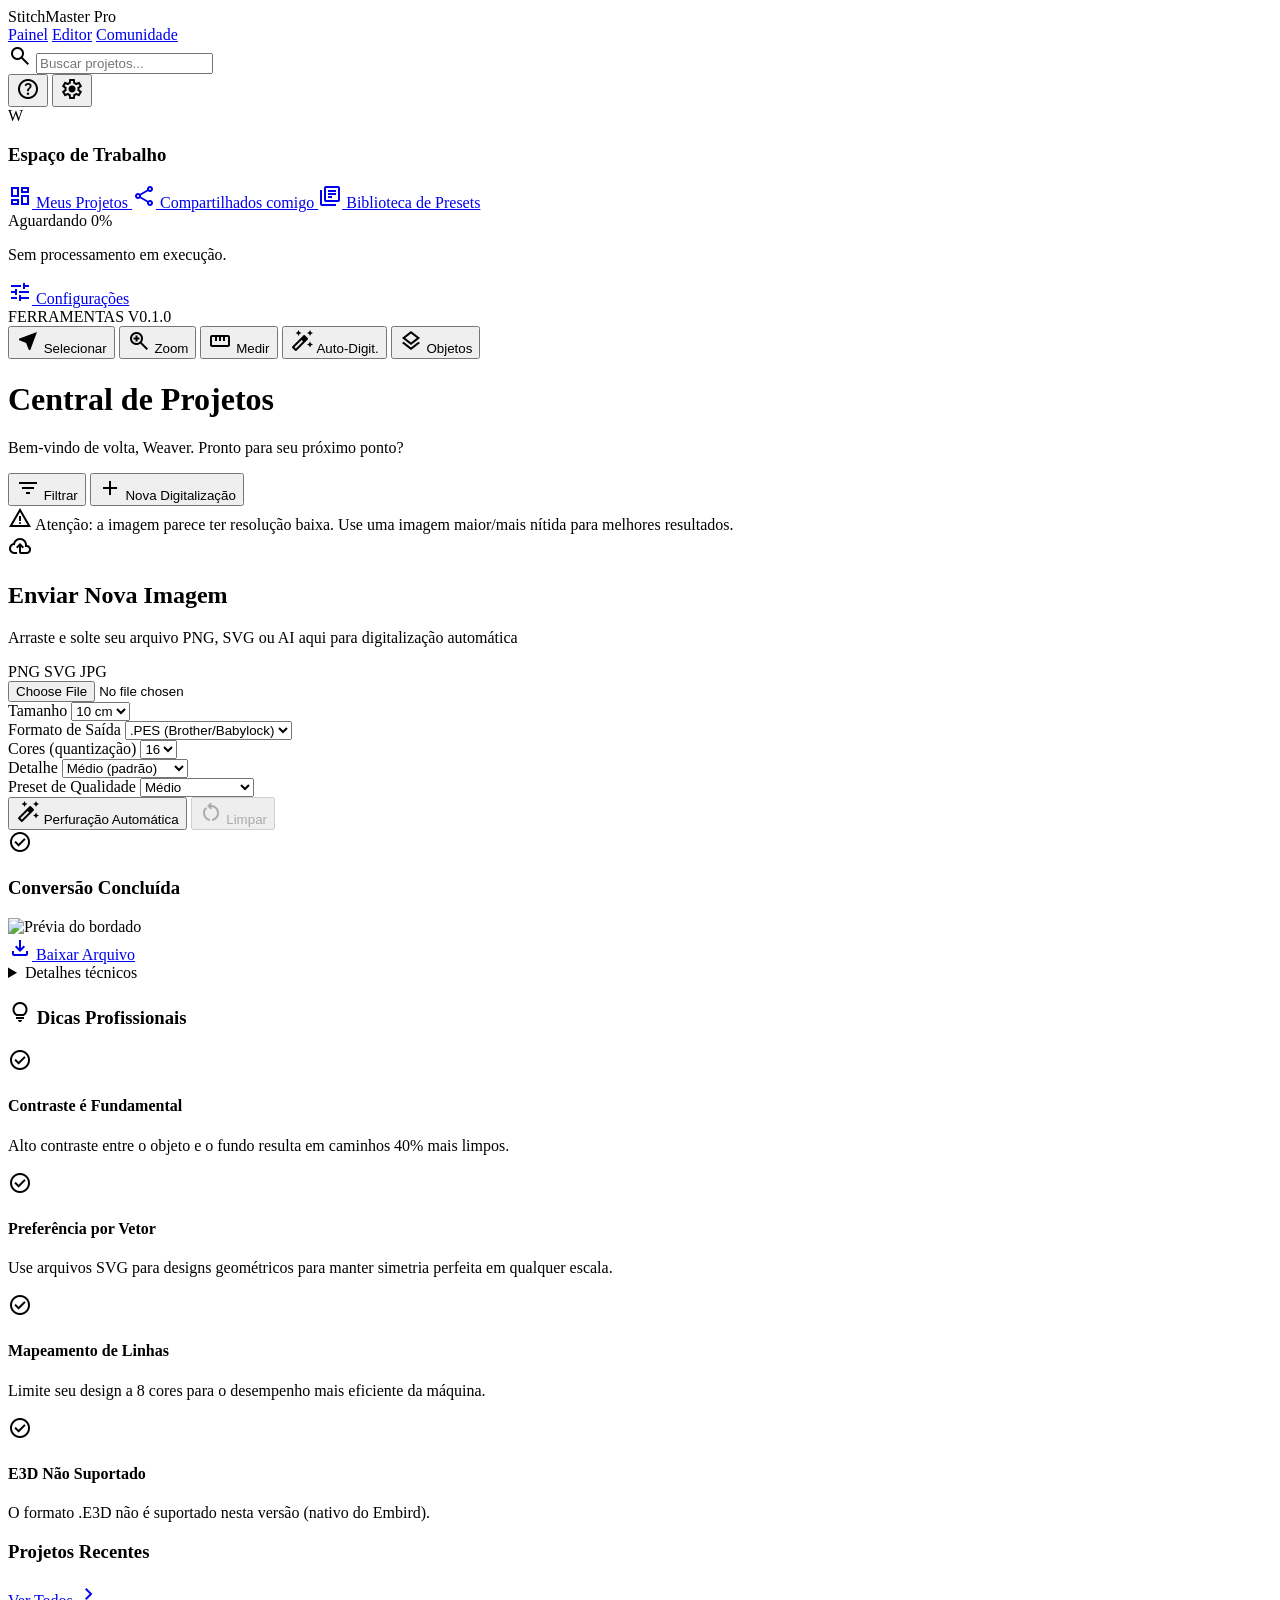
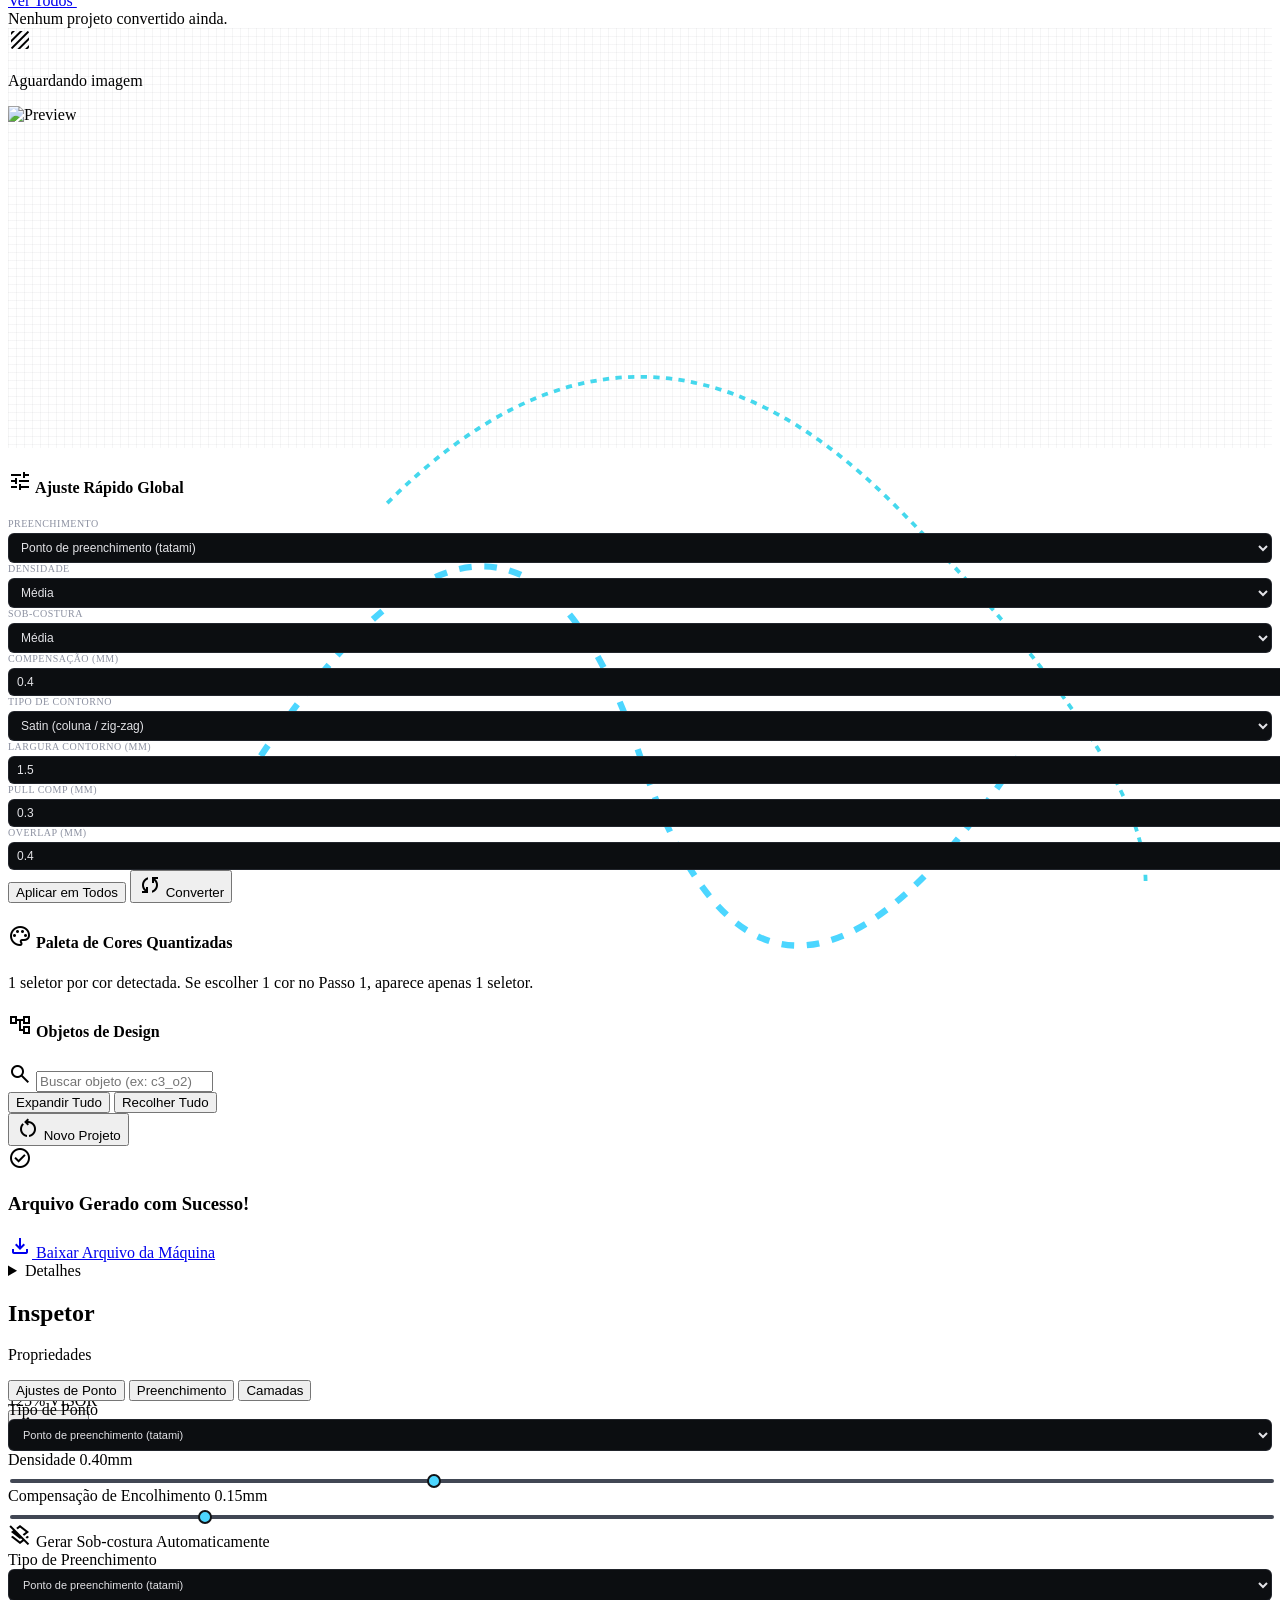
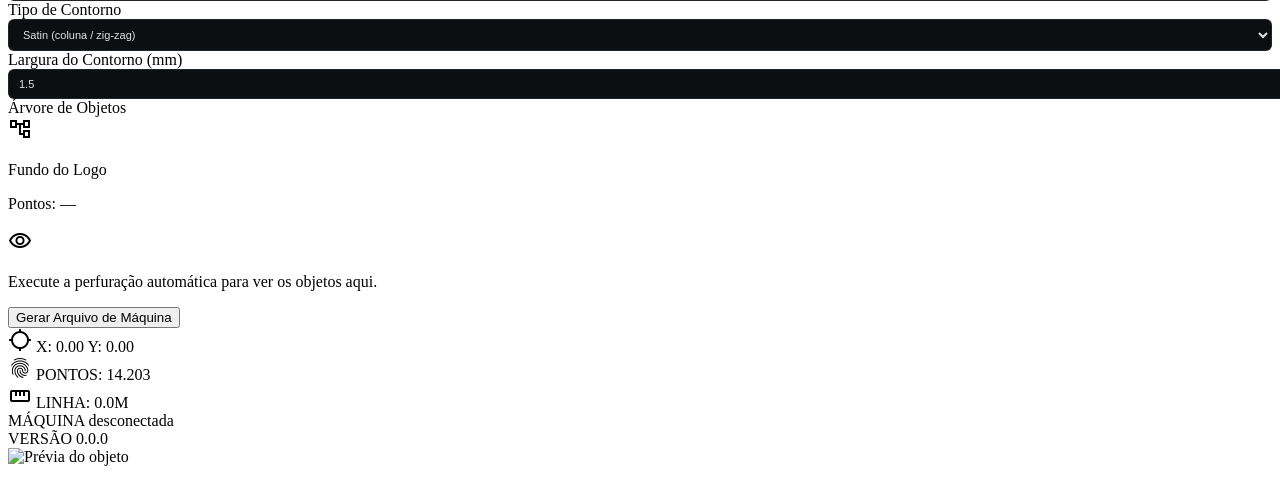
==== index.html @ f10c788a "feat: novo layout stitch e melhorias no fluxo de conversao - aplica novo layout dashboard/editor com" ====
<!DOCTYPE html>
<html class="dark" lang="pt-BR">
<head>
<meta charset="utf-8"/>
<meta content="width=device-width, initial-scale=1.0" name="viewport"/>
<title>StitchMaster Pro | Central de Projetos</title>
<script src="https://cdn.tailwindcss.com?plugins=forms,container-queries"></script>
<link href="https://fonts.googleapis.com/css2?family=Manrope:wght@400;700;800&family=Inter:wght@400;500;600;700&display=swap" rel="stylesheet"/>
<link href="https://fonts.googleapis.com/css2?family=Material+Symbols+Outlined:wght,FILL@100..700,0..1&display=swap" rel="stylesheet"/>
<script id="tailwind-config">
  tailwind.config = {
    darkMode: "class",
    theme: {
      extend: {
        colors: {
          "surface": "#111316",
          "tertiary-container": "#009fb1",
          "on-tertiary": "#00363d",
          "tertiary": "#45d8ed",
          "outline-variant": "#414754",
          "surface-variant": "#333538",
          "surface-container-low": "#1a1c1f",
          "on-primary-container": "#002e3a",
          "primary-fixed": "#b7eaff",
          "on-surface": "#e2e2e6",
          "surface-container-high": "#282a2d",
          "error-container": "#93000a",
          "primary": "#4cd6ff",
          "secondary": "#b4cad6",
          "background": "#111316",
          "surface-container": "#1e2023",
          "outline": "#8b90a0",
          "on-error": "#690005",
          "error": "#ffb4ab",
          "on-background": "#e2e2e6",
          "on-primary": "#003543",
          "surface-bright": "#37393d",
          "primary-container": "#009dc1",
          "on-surface-variant": "#c1c6d7",
          "surface-container-highest": "#333538",
          "surface-dim": "#111316",
          "surface-container-lowest": "#0c0e11",
          "on-error-container": "#ffdad6",
          "secondary-container": "#374c56"
        },
        fontFamily: {
          "headline": ["Manrope"],
          "body": ["Inter"],
          "label": ["Inter"]
        },
        borderRadius: {"DEFAULT": "0.125rem", "lg": "0.25rem", "xl": "0.5rem", "full": "0.75rem"},
      },
    },
  }
</script>
<style>
  .material-symbols-outlined {
    font-variation-settings: 'FILL' 0, 'wght' 400, 'GRAD' 0, 'opsz' 24;
    display: inline-block; line-height: 1;
    text-transform: none; letter-spacing: normal; word-wrap: normal; white-space: nowrap; direction: ltr;
  }
  .canvas-grid {
    background-size: 40px 40px;
    background-image: linear-gradient(to right, rgba(65,71,84,.1) 1px, transparent 1px), linear-gradient(to bottom, rgba(65,71,84,.1) 1px, transparent 1px);
  }
  .canvas-subgrid {
    background-size: 8px 8px;
    background-image: linear-gradient(to right, rgba(65,71,84,.05) 1px, transparent 1px), linear-gradient(to bottom, rgba(65,71,84,.05) 1px, transparent 1px);
  }
  ::-webkit-scrollbar { width: 4px; }
  ::-webkit-scrollbar-track { background: transparent; }
  ::-webkit-scrollbar-thumb { background: #414754; border-radius: 10px; }

  /* Object editor styles */
  .objItem { border: 1px solid rgba(65,71,84,.3); border-radius: 8px; margin-bottom: 8px; overflow: hidden; }
  .objItem.hiddenByFilter { display: none; }
  .objHead { display: flex; align-items: center; justify-content: space-between; padding: 10px 14px; cursor: pointer; background: rgba(30,32,35,.8); list-style: none; }
  .objHead::-webkit-details-marker { display: none; }
  .objHeadLeft { display: flex; align-items: center; gap: 10px; }
  .swatch { width: 18px; height: 18px; border-radius: 4px; border: 1px solid rgba(255,255,255,.2); flex-shrink: 0; }
  .objBody { padding: 14px; background: rgba(17,19,22,.6); }
  .objGrid { display: grid; grid-template-columns: repeat(auto-fill, minmax(160px, 1fr)); gap: 10px; }
  .objField { display: flex; flex-direction: column; gap: 4px; }
  .objField label { font-size: 10px; color: #8b90a0; text-transform: uppercase; letter-spacing: .05em; }
  .objField select, .objField input[type=number] {
    background: #0c0e11; border: 1px solid rgba(65,71,84,.5); color: #e2e2e6;
    border-radius: 6px; padding: 6px 8px; font-size: 12px; width: 100%;
  }
  .objField input[type=color] { width: 100%; height: 34px; border-radius: 6px; border: 1px solid rgba(65,71,84,.5); cursor: pointer; background: transparent; }
  .paletteItem { display: flex; align-items: center; gap: 10px; padding: 6px 0; }
  .paletteMeta { font-size: 11px; color: #c1c6d7; min-width: 120px; }
  .paletteItem input[type=color] { width: 48px; height: 28px; border-radius: 4px; border: 1px solid rgba(65,71,84,.5); cursor: pointer; background: transparent; }

  /* Status colors */
  .status-ok { color: #45d8ed; }
  .status-error { color: #ffb4ab; }
  .status-info { color: #b4cad6; }

  /* Inspector custom select */
  .inspector-select {
    width: 100%; background: #0c0e11 !important; border: 1px solid rgba(65,71,84,.4) !important;
    color: #e2e2e6 !important; border-radius: 6px; padding: 8px 10px; font-size: 11px;
  }
  .inspector-input {
    width: 100%; background: #0c0e11 !important; border: 1px solid rgba(65,71,84,.4) !important;
    color: #e2e2e6 !important; border-radius: 6px; padding: 8px 10px; font-size: 11px;
  }
  
  /* Custom slider */
  .custom-range { -webkit-appearance: none; width: 100%; height: 4px; background: #414754; border-radius: 2px; outline: none; }
  .custom-range::-webkit-slider-thumb { -webkit-appearance: none; width: 14px; height: 14px; border-radius: 50%; background: #4cd6ff; border: 2px solid #111316; cursor: pointer; }

  /* Upload drag state */
  .upload-zone.drag-over { border-color: #4cd6ff !important; background: rgba(76,214,255,.05) !important; }

  /* Transition for views */
  #dashView, #editorView { transition: opacity .2s; }

  /* Force hidden attribute to win over Tailwind display classes (e.g. flex/block). */
  [hidden] { display: none !important; }
</style>
</head>
<body class="bg-surface text-on-surface font-body selection:bg-primary/30 overflow-hidden h-screen flex flex-col">

<!-- ============================================================ -->
<!-- API SETTINGS MODAL                                           -->
<!-- ============================================================ -->
<div class="fixed inset-0 bg-black/60 backdrop-blur-sm z-[100] flex items-start justify-end p-6" id="apiSettingsBackdrop" hidden>
  <div class="w-full max-w-md bg-surface-container border border-outline-variant/30 rounded-xl shadow-2xl p-6">
    <div class="flex items-center justify-between mb-4">
      <div>
        <h3 class="font-headline font-bold text-sm text-on-surface">Configuração de API</h3>
        <p class="text-[10px] text-outline mt-0.5">Configure o backend local ou hospedado.</p>
      </div>
      <button id="btnCloseApiSettings" class="p-1.5 hover:bg-surface-container-high rounded transition-colors text-on-surface-variant">
        <span class="material-symbols-outlined text-sm">close</span>
      </button>
    </div>
    <div class="space-y-4">
      <div>
        <label class="block text-[10px] uppercase tracking-widest text-outline mb-2">URL DO BACKEND (API)</label>
        <input id="apiBase" type="text" placeholder="https://seu-backend.exemplo.com"
          class="w-full bg-surface-container-lowest border border-outline-variant/30 rounded px-3 py-2 text-sm text-on-surface focus:ring-1 focus:ring-primary focus:border-primary outline-none transition-all"/>
        <p class="text-[10px] text-outline mt-1.5">Local: <code class="text-primary">http://127.0.0.1:8000</code></p>
      </div>
      <div class="flex gap-3 pt-2">
        <button id="btnCancelApiSettings" class="flex-1 py-2 rounded text-sm font-bold bg-surface-container hover:bg-surface-container-high transition-colors text-on-surface-variant">Cancelar</button>
        <button id="btnSaveApiSettings" class="flex-1 py-2 rounded text-sm font-bold bg-gradient-to-br from-primary to-primary-container text-on-primary hover:opacity-90 transition-opacity">Salvar</button>
      </div>
    </div>
  </div>
</div>

<!-- ============================================================ -->
<!-- TOP NAV BAR                                                  -->
<!-- ============================================================ -->
<header class="bg-[#1a1c1f] border-b border-[#414754]/15 shadow-sm flex justify-between items-center w-full px-4 h-14 z-50 flex-shrink-0">
  <div class="flex items-center gap-8">
    <span class="text-lg font-black tracking-tighter text-primary font-headline">StitchMaster Pro</span>
    <nav class="hidden md:flex items-center gap-1 font-headline font-bold text-sm tracking-tight h-14">
      <a id="navPainel" href="#" onclick="switchToDashView(event)"
        class="flex items-center h-full px-3 text-primary border-b-2 border-primary transition-colors">Painel</a>
      <a id="navEditor" href="#" onclick="switchToEditorView(event)"
        class="flex items-center h-full px-3 text-on-surface-variant hover:bg-surface-container-high rounded transition-colors border-b-2 border-transparent">Editor</a>
      <a href="#" class="flex items-center h-full px-3 text-on-surface-variant hover:bg-surface-container-high rounded transition-colors">Comunidade</a>
    </nav>
  </div>
  <div class="flex items-center gap-3">
    <div class="relative">
      <span class="material-symbols-outlined absolute left-2.5 top-1/2 -translate-y-1/2 text-outline text-[16px]">search</span>
      <input id="navSearch" class="bg-surface-container-lowest border-none rounded h-8 pl-8 pr-3 text-xs w-52 focus:ring-1 focus:ring-primary transition-all text-on-surface outline-none" placeholder="Buscar projetos..." type="text"/>
    </div>
    <button class="p-2 text-on-surface-variant hover:bg-surface-container-high rounded transition-colors">
      <span class="material-symbols-outlined text-[18px]">help</span>
    </button>
    <button id="btnApiSettings" class="p-2 text-on-surface-variant hover:bg-surface-container-high rounded transition-colors" title="Configurar API">
      <span class="material-symbols-outlined text-[18px]">settings</span>
    </button>
    <div class="h-7 w-7 rounded-full overflow-hidden border border-outline-variant/30 bg-primary-container ml-1">
      <div class="w-full h-full flex items-center justify-center text-on-primary text-xs font-bold">W</div>
    </div>
  </div>
</header>

<!-- ============================================================ -->
<!-- APP LAYOUT                                                   -->
<!-- ============================================================ -->
<div class="flex flex-1 overflow-hidden">

  <!-- DASHBOARD SIDEBAR -->
  <aside id="dashSidebar" class="flex-shrink-0 w-64 bg-[#1a1c1f] border-r border-[#414754]/15 flex flex-col py-6 px-4 gap-1 overflow-y-auto">
    <div class="mb-4 px-2">
      <h3 class="font-headline font-bold text-[10px] uppercase tracking-widest text-outline">Espaço de Trabalho</h3>
    </div>
    <a id="sidebarMeusProjetos" href="#" onclick="switchToDashView(event)"
      class="flex items-center gap-3 px-3 py-2 bg-primary/10 text-primary rounded-xl font-medium text-sm border-r-2 border-primary">
      <span class="material-symbols-outlined text-[18px]">dashboard</span> Meus Projetos
    </a>
    <a href="#" class="flex items-center gap-3 px-3 py-2 text-on-surface-variant hover:bg-surface-container-highest rounded-xl font-medium text-sm transition-all">
      <span class="material-symbols-outlined text-[18px]">share</span> Compartilhados comigo
    </a>
    <a href="#" class="flex items-center gap-3 px-3 py-2 text-on-surface-variant hover:bg-surface-container-highest rounded-xl font-medium text-sm transition-all">
      <span class="material-symbols-outlined text-[18px]">library_books</span> Biblioteca de Presets
    </a>
    <div class="mt-auto flex flex-col gap-2 pt-6">
      <div id="stageProgressCard" class="p-4 bg-surface-container rounded-xl border border-outline-variant/10">
        <div class="flex items-center justify-between mb-2">
          <span id="stageTitle" class="text-[10px] font-bold text-outline uppercase">Aguardando</span>
          <span id="stagePercent" class="text-[10px] text-primary">0%</span>
        </div>
        <div class="h-1.5 w-full bg-surface-container-lowest rounded-full overflow-hidden">
          <div id="stageBarFill" class="h-full bg-gradient-to-r from-primary to-primary-container w-0 transition-all duration-300"></div>
        </div>
        <p id="stageSubtext" class="text-[9px] text-outline mt-2">Sem processamento em execução.</p>
      </div>
      <a href="#" onclick="event.preventDefault(); openApiSettings()" class="flex items-center gap-3 px-3 py-2 text-on-surface-variant hover:bg-surface-container-highest rounded-xl font-medium text-sm transition-all">
        <span class="material-symbols-outlined text-[18px]">tune</span> Configurações
      </a>
    </div>
  </aside>

  <!-- EDITOR TOOLBOX SIDEBAR (hidden initially) -->
  <aside id="editorToolbox" class="flex-shrink-0 w-20 bg-[#1a1c1f] border-r border-[#414754]/15 flex-col items-center py-4 overflow-y-auto hidden">
    <div class="mb-5 text-center">
      <span class="block text-[9px] uppercase tracking-widest text-primary font-bold">FERRAMENTAS</span>
      <span class="text-[8px] text-outline">V0.1.0</span>
    </div>
    <div class="flex flex-col gap-1 w-full px-2">
      <button id="toolSelect" class="flex flex-col items-center justify-center py-3 gap-1 rounded transition-all bg-primary/10 text-primary border-r-2 border-primary">
        <span class="material-symbols-outlined text-[18px]" style="font-variation-settings:'FILL' 1">near_me</span>
        <span class="text-[9px] font-medium">Selecionar</span>
      </button>
      <button class="flex flex-col items-center justify-center py-3 gap-1 rounded text-on-surface-variant hover:text-on-surface hover:bg-surface-container-high transition-all">
        <span class="material-symbols-outlined text-[18px]">zoom_in</span>
        <span class="text-[9px] font-medium">Zoom</span>
      </button>
      <button class="flex flex-col items-center justify-center py-3 gap-1 rounded text-on-surface-variant hover:text-on-surface hover:bg-surface-container-high transition-all">
        <span class="material-symbols-outlined text-[18px]">straighten</span>
        <span class="text-[9px] font-medium">Medir</span>
      </button>
      <button id="btnToolAutoPunch" class="flex flex-col items-center justify-center py-3 gap-1 rounded text-on-surface-variant hover:text-on-surface hover:bg-surface-container-high transition-all">
        <span class="material-symbols-outlined text-[18px]">auto_fix_high</span>
        <span class="text-[9px] font-medium text-center leading-tight">Auto-Digit.</span>
      </button>
      <button class="flex flex-col items-center justify-center py-3 gap-1 rounded text-on-surface-variant hover:text-on-surface hover:bg-surface-container-high transition-all">
        <span class="material-symbols-outlined text-[18px]">layers</span>
        <span class="text-[9px] font-medium">Objetos</span>
      </button>
    </div>
  </aside>

  <!-- MAIN CONTENT -->
  <main id="mainContent" class="flex-1 overflow-y-auto bg-surface">
    <form id="converterForm">

      <!-- ====================================================== -->
      <!-- DASHBOARD VIEW                                          -->
      <!-- ====================================================== -->
      <div id="dashView" class="p-8">

        <!-- Dashboard Header -->
        <div class="flex justify-between items-end mb-8">
          <div>
            <h1 class="font-headline font-extrabold text-3xl text-on-surface mb-1">Central de Projetos</h1>
            <p class="text-on-surface-variant text-sm">Bem-vindo de volta, Weaver. Pronto para seu próximo ponto?</p>
          </div>
          <div class="flex gap-3">
            <button type="button" class="flex items-center gap-2 px-4 py-2 bg-surface-container hover:bg-surface-container-high text-on-surface rounded-xl text-sm font-bold transition-all border border-outline-variant/20">
              <span class="material-symbols-outlined text-[16px]">filter_list</span> Filtrar
            </button>
            <button type="button" id="btnNovaDig" class="flex items-center gap-2 px-5 py-2 bg-gradient-to-br from-primary to-primary-container text-on-primary rounded font-bold text-sm shadow-lg shadow-primary/10 hover:opacity-90 transition-all">
              <span class="material-symbols-outlined text-[18px]">add</span> Nova Digitalização
            </button>
          </div>
        </div>

        <!-- Quality Alert -->
        <div id="qualityAlert" class="hidden mb-6 flex items-center gap-3 px-4 py-3 bg-error-container/20 border border-error/30 rounded-xl text-sm text-error">
          <span class="material-symbols-outlined text-[18px]">warning</span>
          Atenção: a imagem parece ter resolução baixa. Use uma imagem maior/mais nítida para melhores resultados.
        </div>

        <!-- Main Grid: Upload + Tips -->
        <div class="grid grid-cols-12 gap-6 mb-8">

          <!-- Upload Area -->
          <section class="col-span-12 lg:col-span-8">
            <div id="uploadZone" class="upload-zone relative group cursor-pointer h-[220px] rounded-xl border-2 border-dashed border-outline-variant/30 bg-surface-container-low flex flex-col items-center justify-center transition-all hover:border-primary/50 hover:bg-surface-container overflow-hidden"
              onclick="document.getElementById('image').click()">
              <div class="absolute inset-0 bg-gradient-to-t from-primary/5 to-transparent opacity-0 group-hover:opacity-100 transition-opacity"></div>
              <div id="uploadIcon" class="mb-3 h-14 w-14 bg-surface-container-lowest rounded-full flex items-center justify-center text-primary border border-outline-variant/10 shadow-xl">
                <span class="material-symbols-outlined text-2xl">cloud_upload</span>
              </div>
              <h2 id="uploadTitle" class="font-headline font-bold text-lg text-on-surface mb-1">Enviar Nova Imagem</h2>
              <p id="uploadSub" class="text-on-surface-variant text-xs mb-4 text-center px-8">Arraste e solte seu arquivo PNG, SVG ou AI aqui para digitalização automática</p>
              <div class="flex gap-3">
                <span class="text-[9px] font-bold text-outline-variant uppercase tracking-widest px-3 py-1 bg-surface-container-lowest rounded border border-outline-variant/10">PNG</span>
                <span class="text-[9px] font-bold text-outline-variant uppercase tracking-widest px-3 py-1 bg-surface-container-lowest rounded border border-outline-variant/10">SVG</span>
                <span class="text-[9px] font-bold text-outline-variant uppercase tracking-widest px-3 py-1 bg-surface-container-lowest rounded border border-outline-variant/10">JPG</span>
              </div>
              <input id="image" name="image" type="file" accept="image/*" required class="hidden"/>
            </div>

            <!-- Configuration Grid -->
            <div class="mt-6 grid grid-cols-2 md:grid-cols-3 gap-4">
              <div>
                <label class="block text-[10px] uppercase tracking-widest text-outline mb-1.5">Tamanho</label>
                <select id="sizeCm" name="sizeCm" class="w-full bg-surface-container-lowest border border-outline-variant/30 text-on-surface rounded-lg px-3 py-2 text-sm focus:ring-1 focus:ring-primary outline-none">
                  <option value="10">10 cm</option>
                  <option value="20">20 cm</option>
                  <option value="30">30 cm</option>
                </select>
              </div>
              <div>
                <label class="block text-[10px] uppercase tracking-widest text-outline mb-1.5">Formato de Saída</label>
                <select id="format" name="format" class="w-full bg-surface-container-lowest border border-outline-variant/30 text-on-surface rounded-lg px-3 py-2 text-sm focus:ring-1 focus:ring-primary outline-none">
                  <option value="PES" selected>.PES (Brother/Babylock)</option>
                  <option value="DST">.DST (Tajima)</option>
                  <option value="JEF">.JEF (Janome)</option>
                  <option value="EXP">.EXP</option>
                  <option value="VP3">.VP3</option>
                  <option value="HUS">.HUS</option>
                </select>
              </div>
              <div>
                <label class="block text-[10px] uppercase tracking-widest text-outline mb-1.5">Cores (quantização)</label>
                <select id="colors" name="colors" class="w-full bg-surface-container-lowest border border-outline-variant/30 text-on-surface rounded-lg px-3 py-2 text-sm focus:ring-1 focus:ring-primary outline-none">
                  <!-- Populated by JS -->
                </select>
              </div>
              <div>
                <label class="block text-[10px] uppercase tracking-widest text-outline mb-1.5">Detalhe</label>
                <select id="detail" name="detail" class="w-full bg-surface-container-lowest border border-outline-variant/30 text-on-surface rounded-lg px-3 py-2 text-sm focus:ring-1 focus:ring-primary outline-none">
                  <option value="low">Baixo (mais leve)</option>
                  <option value="medium" selected>Médio (padrão)</option>
                  <option value="high">Alto (mais denso)</option>
                </select>
              </div>
              <div>
                <label class="block text-[10px] uppercase tracking-widest text-outline mb-1.5">Preset de Qualidade</label>
                <select id="qualityPreset" name="qualityPreset" class="w-full bg-surface-container-lowest border border-outline-variant/30 text-on-surface rounded-lg px-3 py-2 text-sm focus:ring-1 focus:ring-primary outline-none">
                  <option value="leve">Leve</option>
                  <option value="medio" selected>Médio</option>
                  <option value="premium">Premium</option>
                  <option value="premium_clean">Premium Clean</option>
                </select>
              </div>
            </div>

            <!-- Action Buttons -->
            <div class="mt-6 flex flex-wrap gap-3 items-center">
              <button type="button" id="btnAutoPunch"
                class="flex items-center gap-2 px-5 py-2.5 bg-gradient-to-br from-primary to-primary-container text-on-primary font-bold text-sm rounded hover:opacity-90 transition-all shadow-lg shadow-primary/10">
                <span class="material-symbols-outlined text-[16px]">auto_fix_high</span>
                Perfuração Automática
              </button>
              <button type="button" id="btnReset" disabled
                class="flex items-center gap-2 px-4 py-2.5 text-on-surface-variant hover:bg-surface-container-high rounded text-sm transition-all disabled:opacity-40 disabled:cursor-not-allowed">
                <span class="material-symbols-outlined text-[16px]">restart_alt</span>
                Limpar
              </button>
            </div>

            <!-- Status -->
            <div id="status" class="mt-4 text-xs font-medium min-h-[20px]"></div>

            <!-- Result Card (download) -->
            <div id="resultCard" class="hidden mt-6 p-5 bg-surface-container rounded-xl border border-outline-variant/20">
              <div class="flex items-center gap-2 mb-4">
                <span class="material-symbols-outlined text-primary">check_circle</span>
                <h3 class="font-headline font-bold text-sm text-on-surface">Conversão Concluída</h3>
              </div>
              <div class="mb-4 rounded-lg overflow-hidden border border-outline-variant/20 bg-surface-container-lowest">
                <img id="previewImg" alt="Prévia do bordado" class="w-full max-h-64 object-contain"/>
              </div>
              <div class="flex gap-3">
                <a id="downloadBtn" href="#" download
                  class="flex items-center gap-2 px-5 py-2.5 bg-gradient-to-br from-primary to-primary-container text-on-primary font-bold text-sm rounded hover:opacity-90 transition-all">
                  <span class="material-symbols-outlined text-[16px]">download</span>
                  Baixar Arquivo
                </a>
              </div>
              <details class="mt-4">
                <summary class="text-[10px] text-outline cursor-pointer hover:text-on-surface-variant transition-colors uppercase tracking-widest">Detalhes técnicos</summary>
                <pre id="meta" class="mt-2 text-[10px] text-on-surface-variant font-mono bg-surface-container-lowest rounded p-3 overflow-x-auto"></pre>
              </details>
            </div>
          </section>

          <!-- Pro Tips Panel -->
          <section class="col-span-12 lg:col-span-4">
            <div class="bg-surface-container h-full rounded-xl p-5 border border-outline-variant/10 flex flex-col">
              <h3 class="font-headline font-bold text-base mb-4 flex items-center gap-2">
                <span class="material-symbols-outlined text-primary text-[18px]">lightbulb</span>
                Dicas Profissionais
              </h3>
              <div class="space-y-3 flex-1">
                <div class="flex gap-3 p-3 rounded-lg bg-surface-container-low border border-outline-variant/5">
                  <span class="material-symbols-outlined text-tertiary text-[18px] flex-shrink-0">check_circle</span>
                  <div>
                    <h4 class="text-xs font-bold text-on-surface">Contraste é Fundamental</h4>
                    <p class="text-[10px] text-on-surface-variant mt-1 leading-relaxed">Alto contraste entre o objeto e o fundo resulta em caminhos 40% mais limpos.</p>
                  </div>
                </div>
                <div class="flex gap-3 p-3 rounded-lg bg-surface-container-low border border-outline-variant/5">
                  <span class="material-symbols-outlined text-tertiary text-[18px] flex-shrink-0">check_circle</span>
                  <div>
                    <h4 class="text-xs font-bold text-on-surface">Preferência por Vetor</h4>
                    <p class="text-[10px] text-on-surface-variant mt-1 leading-relaxed">Use arquivos SVG para designs geométricos para manter simetria perfeita em qualquer escala.</p>
                  </div>
                </div>
                <div class="flex gap-3 p-3 rounded-lg bg-surface-container-low border border-outline-variant/5">
                  <span class="material-symbols-outlined text-tertiary text-[18px] flex-shrink-0">check_circle</span>
                  <div>
                    <h4 class="text-xs font-bold text-on-surface">Mapeamento de Linhas</h4>
                    <p class="text-[10px] text-on-surface-variant mt-1 leading-relaxed">Limite seu design a 8 cores para o desempenho mais eficiente da máquina.</p>
                  </div>
                </div>
                <div class="flex gap-3 p-3 rounded-lg bg-surface-container-low border border-outline-variant/5">
                  <span class="material-symbols-outlined text-tertiary text-[18px] flex-shrink-0">check_circle</span>
                  <div>
                    <h4 class="text-xs font-bold text-on-surface">E3D Não Suportado</h4>
                    <p class="text-[10px] text-on-surface-variant mt-1 leading-relaxed">O formato .E3D não é suportado nesta versão (nativo do Embird).</p>
                  </div>
                </div>
              </div>
            </div>
          </section>
        </div>

        <!-- Recent Projects (decorative) -->
        <section>
          <div class="flex items-center justify-between mb-5">
            <h3 class="font-headline font-bold text-lg">Projetos Recentes</h3>
            <a href="#" class="text-xs font-bold text-primary flex items-center gap-1 hover:underline">
              Ver Todos <span class="material-symbols-outlined text-xs">chevron_right</span>
            </a>
          </div>
          <div id="recentProjectsGrid" class="grid grid-cols-1 md:grid-cols-2 lg:grid-cols-4 gap-4">
            <div class="p-4 rounded-xl border border-outline-variant/10 bg-surface-container-low text-[11px] text-outline">
              Nenhum projeto convertido ainda.
            </div>
          </div>
        </section>
      </div>

      <!-- ====================================================== -->
      <!-- EDITOR VIEW (editorCard)                               -->
      <!-- ====================================================== -->
      <div id="editorCard" class="hidden flex flex-col" style="min-height: calc(100vh - 3.5rem - 2.5rem);">

        <!-- Editor Canvas Zone -->
        <div class="flex-shrink-0 relative canvas-grid canvas-subgrid flex items-center justify-center bg-surface overflow-hidden" style="min-height: 420px; max-height: 420px;">
          <div class="absolute inset-0 canvas-subgrid opacity-40"></div>
          <!-- Hoop overlay -->
          <div class="relative flex items-center justify-center w-[380px] h-[380px] border-2 border-dashed border-tertiary/20 rounded-full bg-tertiary/5">
            <div id="canvasInner" class="relative w-[260px] h-[260px] bg-surface-container-high rounded shadow-2xl overflow-hidden flex items-center justify-center">
              <!-- Preview placeholder -->
              <div id="canvasPlaceholder" class="flex flex-col items-center gap-2 text-outline">
                <span class="material-symbols-outlined text-4xl">texture</span>
                <p class="text-[10px] uppercase tracking-widest">Aguardando imagem</p>
              </div>
              <img id="editorPreview" src="" alt="Preview" class="hidden w-full h-full object-contain"/>
              <!-- Thread path overlay -->
              <svg class="absolute inset-0 w-full h-full opacity-30 pointer-events-none" viewBox="0 0 100 100">
                <path d="M20,50 Q40,20 50,50 T80,50" fill="none" stroke="#4cd6ff" stroke-dasharray="1 1" stroke-width="0.5"/>
                <path d="M30,30 Q50,10 70,30 T90,60" fill="none" stroke="#45d8ed" stroke-dasharray="0.5 0.5" stroke-width="0.3"/>
              </svg>
            </div>
          </div>
          <!-- Zoom label -->
          <div class="absolute bottom-3 right-3 bg-surface-container-highest/80 backdrop-blur px-2 py-0.5 rounded text-[9px] text-on-surface-variant font-mono">125% VISOR</div>
          <!-- Back button -->
          <button type="button" onclick="switchToDashView(event)"
            class="absolute top-3 left-3 flex items-center gap-1.5 px-3 py-1.5 bg-surface-container/80 backdrop-blur hover:bg-surface-container-high border border-outline-variant/20 rounded-lg text-xs font-bold text-on-surface-variant transition-all">
            <span class="material-symbols-outlined text-[14px]">arrow_back</span>
            Painel
          </button>
        </div>

        <!-- Editor Controls Area -->
        <div class="flex-1 overflow-y-auto p-6 bg-surface">

          <!-- Bulk Adjustment Panel -->
          <div class="mb-6 p-5 bg-surface-container rounded-xl border border-outline-variant/10">
            <h4 class="font-headline font-bold text-sm text-on-surface mb-4 flex items-center gap-2">
              <span class="material-symbols-outlined text-primary text-[16px]">tune</span>
              Ajuste Rápido Global
            </h4>
            <div class="grid grid-cols-2 md:grid-cols-4 gap-4">
              <div class="objField">
                <label>Preenchimento</label>
                <select id="bulkFillType" class="inspector-select"></select>
              </div>
              <div class="objField">
                <label>Densidade</label>
                <select id="bulkDensity" class="inspector-select">
                  <option value="low">Baixa</option>
                  <option value="medium" selected>Média</option>
                  <option value="high">Alta</option>
                </select>
              </div>
              <div class="objField">
                <label>Sob-costura</label>
                <select id="bulkUnderlay" class="inspector-select">
                  <option value="low">Baixa</option>
                  <option value="medium" selected>Média</option>
                  <option value="high">Alta</option>
                </select>
              </div>
              <div class="objField">
                <label>Compensação (mm)</label>
                <input id="bulkShrink" type="number" min="0" max="2" step="0.1" value="0.4" class="inspector-input"/>
              </div>
              <div class="objField">
                <label>Tipo de Contorno</label>
                <select id="bulkOutlineType" class="inspector-select"></select>
              </div>
              <div class="objField">
                <label>Largura Contorno (mm)</label>
                <input id="bulkOutlineWidth" type="number" min="0.5" max="4" step="0.1" value="1.5" class="inspector-input"/>
              </div>
              <div class="objField">
                <label>Pull Comp (mm)</label>
                <input id="bulkOutlinePull" type="number" min="0" max="0.8" step="0.1" value="0.3" class="inspector-input"/>
              </div>
              <div class="objField">
                <label>Overlap (mm)</label>
                <input id="bulkOutlineOverlap" type="number" min="0" max="1" step="0.1" value="0.4" class="inspector-input"/>
              </div>
            </div>
            <div class="mt-4 flex gap-3">
              <button type="button" id="btnApplyBulk"
                class="px-4 py-2 bg-primary/10 hover:bg-primary/20 text-primary rounded-lg text-xs font-bold transition-all border border-primary/20">
                Aplicar em Todos
              </button>
              <button type="submit" id="btnConvert"
                class="flex items-center gap-2 px-5 py-2 bg-gradient-to-br from-primary to-primary-container text-on-primary font-bold text-xs rounded-lg hover:opacity-90 transition-all">
                <span class="material-symbols-outlined text-[14px]">sync</span>
                Converter
              </button>
            </div>
          </div>

          <!-- Palette Editor -->
          <div class="mb-6 p-5 bg-surface-container rounded-xl border border-outline-variant/10">
            <h4 class="font-headline font-bold text-sm text-on-surface mb-3 flex items-center gap-2">
              <span class="material-symbols-outlined text-primary text-[16px]">palette</span>
              Paleta de Cores Quantizadas
            </h4>
            <p class="text-[10px] text-outline mb-4">1 seletor por cor detectada. Se escolher 1 cor no Passo 1, aparece apenas 1 seletor.</p>
            <div id="paletteEditor" class="flex flex-wrap gap-3"></div>
          </div>

          <!-- Objects Editor -->
          <div class="mb-6">
            <div class="flex items-center justify-between mb-4">
              <h4 class="font-headline font-bold text-sm text-on-surface flex items-center gap-2">
                <span class="material-symbols-outlined text-primary text-[16px]">account_tree</span>
                Objetos de Design
              </h4>
              <div id="objectsCount" class="text-[10px] text-outline"></div>
            </div>
            <div class="mb-3 flex items-center gap-3">
              <div class="relative flex-1 max-w-xs">
                <span class="material-symbols-outlined absolute left-2.5 top-1/2 -translate-y-1/2 text-outline text-[14px]">search</span>
                <input id="objectFilter" type="text" placeholder="Buscar objeto (ex: c3_o2)"
                  class="w-full bg-surface-container-lowest border border-outline-variant/30 rounded-lg pl-8 pr-3 py-2 text-xs text-on-surface focus:ring-1 focus:ring-primary outline-none"/>
              </div>
              <button type="button" id="btnExpandAll"
                class="px-3 py-2 text-xs font-bold text-on-surface-variant hover:bg-surface-container-high rounded-lg transition-all border border-outline-variant/20">
                Expandir Tudo
              </button>
              <button type="button" id="btnCollapseAll"
                class="px-3 py-2 text-xs font-bold text-on-surface-variant hover:bg-surface-container-high rounded-lg transition-all border border-outline-variant/20">
                Recolher Tudo
              </button>
            </div>
            <div id="objectsEditor"></div>
          </div>

          <!-- Editor Action Buttons -->
          <div class="flex flex-wrap gap-3 items-center pb-4">
            <button type="button" id="btnReset2"
              class="flex items-center gap-2 px-4 py-2.5 text-on-surface-variant hover:bg-surface-container-high rounded text-sm transition-all">
              <span class="material-symbols-outlined text-[16px]">restart_alt</span>
              Novo Projeto
            </button>
            <!-- Status inside editor -->
            <span id="statusEditor" class="text-xs font-medium"></span>
          </div>

          <!-- Result Card in Editor View -->
          <div id="resultCardEditor" class="hidden p-5 bg-surface-container rounded-xl border border-primary/20 mb-4">
            <div class="flex items-center gap-2 mb-4">
              <span class="material-symbols-outlined text-primary">check_circle</span>
              <h3 class="font-headline font-bold text-sm text-on-surface">Arquivo Gerado com Sucesso!</h3>
            </div>
            <div class="flex gap-3">
              <a id="downloadBtnEditor" href="#" download
                class="flex items-center gap-2 px-5 py-2.5 bg-gradient-to-br from-primary to-primary-container text-on-primary font-bold text-sm rounded hover:opacity-90 transition-all">
                <span class="material-symbols-outlined text-[16px]">download</span>
                Baixar Arquivo da Máquina
              </a>
              <details class="flex-1">
                <summary class="text-[10px] text-outline cursor-pointer hover:text-on-surface-variant transition-colors uppercase tracking-widest py-2">Detalhes</summary>
                <pre id="metaEditor" class="mt-2 text-[10px] text-on-surface-variant font-mono bg-surface-container-lowest rounded p-3 overflow-x-auto"></pre>
              </details>
            </div>
          </div>

        </div>
      </div><!-- /editorCard -->

    </form>
  </main>

  <!-- EDITOR INSPECTOR (right panel) -->
  <aside id="editorInspector" class="hidden flex-shrink-0 w-72 bg-[#1e2023] border-l border-[#414754]/15 flex-col">
    <div class="p-4 border-b border-outline-variant/15">
      <h2 class="font-headline font-bold text-sm tracking-tight text-on-surface">Inspetor</h2>
      <p class="text-[9px] text-outline uppercase tracking-widest">Propriedades</p>
    </div>
    <!-- Inspector Tabs -->
    <nav class="flex border-b border-outline-variant/10">
      <button onclick="switchInspTab('stitch', this)" id="inspTabStitch"
        class="py-3 text-[10px] font-bold text-primary border-b border-primary flex-1 transition-colors">Ajustes de Ponto</button>
      <button onclick="switchInspTab('fill', this)" id="inspTabFill"
        class="py-3 text-[10px] text-on-surface-variant hover:text-on-surface flex-1 transition-colors">Preenchimento</button>
      <button onclick="switchInspTab('layers', this)" id="inspTabLayers"
        class="py-3 text-[10px] text-on-surface-variant hover:text-on-surface flex-1 transition-colors">Camadas</button>
    </nav>

    <div class="flex-1 overflow-y-auto p-4 space-y-5">

      <!-- Tab: Stitch Settings -->
      <div id="inspPanelStitch">
        <div class="space-y-2 mb-4">
          <label class="block text-[10px] uppercase tracking-widest text-outline">Tipo de Ponto</label>
          <select id="inspFillType" class="inspector-select"></select>
        </div>

        <div class="space-y-3 mb-4">
          <div class="flex justify-between items-center">
            <label class="text-[10px] uppercase tracking-widest text-outline">Densidade</label>
            <span id="inspDensityVal" class="text-xs font-mono text-primary">0.40mm</span>
          </div>
          <input type="range" class="custom-range" min="1" max="10" value="4" oninput="document.getElementById('inspDensityVal').textContent = (this.value * 0.1).toFixed(2) + 'mm'"/>
        </div>

        <div class="space-y-3 mb-4">
          <div class="flex justify-between items-center">
            <label class="text-[10px] uppercase tracking-widest text-outline">Compensação de Encolhimento</label>
            <span id="inspShrinkVal" class="text-xs font-mono text-primary">0.15mm</span>
          </div>
          <input type="range" class="custom-range" min="0" max="20" value="3" oninput="document.getElementById('inspShrinkVal').textContent = (this.value * 0.05).toFixed(2) + 'mm'"/>
        </div>

        <div class="flex items-center justify-between p-3 rounded-lg bg-surface-container-low/50 border border-outline-variant/10 mb-4">
          <div class="flex items-center gap-2">
            <span class="material-symbols-outlined text-on-surface-variant text-sm">layers_clear</span>
            <span class="text-xs font-medium">Gerar Sob-costura Automaticamente</span>
          </div>
          <div class="w-8 h-4 bg-primary rounded-full relative cursor-pointer" onclick="this.classList.toggle('bg-primary'); this.classList.toggle('bg-outline-variant')">
            <div class="absolute right-0.5 top-0.5 w-3 h-3 bg-surface rounded-full transition-transform"></div>
          </div>
        </div>
      </div>

      <!-- Tab: Fill Types -->
      <div id="inspPanelFill" class="hidden space-y-4">
        <div>
          <label class="block text-[10px] uppercase tracking-widest text-outline mb-2">Tipo de Preenchimento</label>
          <select id="inspFillType2" class="inspector-select"></select>
        </div>
        <div>
          <label class="block text-[10px] uppercase tracking-widest text-outline mb-2">Tipo de Contorno</label>
          <select id="inspOutlineType" class="inspector-select"></select>
        </div>
        <div>
          <label class="block text-[10px] uppercase tracking-widest text-outline mb-2">Largura do Contorno (mm)</label>
          <input id="inspOutlineWidth" type="number" value="1.5" step="0.1" min="0.5" max="4" class="inspector-input"/>
        </div>
      </div>

      <!-- Tab: Layers / Object Tree -->
      <div id="inspPanelLayers" class="hidden">
        <label class="block text-[10px] uppercase tracking-widest text-outline mb-3">Árvore de Objetos</label>
        <div id="inspObjectTree" class="space-y-1">
          <div class="flex items-center gap-3 p-2 rounded-lg bg-primary/10 border-l-2 border-primary">
            <span class="material-symbols-outlined text-primary text-sm">account_tree</span>
            <div class="flex-1">
              <p class="text-[10px] font-bold text-on-surface">Fundo do Logo</p>
              <p class="text-[9px] text-outline">Pontos: —</p>
            </div>
            <span class="material-symbols-outlined text-outline text-xs">visibility</span>
          </div>
          <p class="text-[10px] text-outline mt-3 text-center">Execute a perfuração automática para ver os objetos aqui.</p>
        </div>
      </div>

    </div>

    <!-- Inspector CTA -->
    <div class="p-4 border-t border-outline-variant/10 bg-surface-container-high/30">
      <button type="button" id="inspBtnGenerate"
        class="w-full py-2.5 rounded text-on-primary font-bold text-sm bg-gradient-to-br from-primary to-primary-container hover:brightness-110 active:opacity-80 transition-all">
        Gerar Arquivo de Máquina
      </button>
    </div>
  </aside>

</div>

<!-- ============================================================ -->
<!-- BOTTOM STATUS BAR                                            -->
<!-- ============================================================ -->
<footer class="flex-shrink-0 flex justify-start items-center px-6 gap-8 bg-[#0c0e11] border-t border-[#414754]/15 h-10 z-50">
  <div class="flex items-center gap-2 text-primary">
    <span class="material-symbols-outlined text-sm">location_searching</span>
    <span class="font-mono text-[9px] uppercase tracking-widest">X: 0.00 Y: 0.00</span>
  </div>
  <div class="flex items-center gap-2 text-on-surface-variant">
    <span class="material-symbols-outlined text-sm">fingerprint</span>
    <span id="barPoints" class="font-mono text-[9px] uppercase tracking-widest">PONTOS: 14.203</span>
  </div>
  <div class="flex items-center gap-2 text-on-surface-variant">
    <span class="material-symbols-outlined text-sm">straighten</span>
    <span id="barLine" class="font-mono text-[9px] uppercase tracking-widest">LINHA: 0.0M</span>
  </div>
  <div class="ml-auto flex items-center gap-4">
    <div class="h-4 w-[1px] bg-outline-variant/20"></div>
    <div class="flex items-center gap-2 text-[9px] font-mono text-on-surface-variant">
      <div class="w-1.5 h-1.5 rounded-full bg-emerald-500"></div>
      MÁQUINA desconectada
    </div>
    <span class="text-[9px] font-mono text-outline">VERSÃO 0.0.0</span>
  </div>
</footer>

<div id="objectPreviewPopup" class="hidden fixed z-[110] w-44 rounded-lg border border-outline-variant/40 bg-surface-container-high shadow-2xl p-2 pointer-events-none">
  <img id="objectPreviewImage" src="" alt="Prévia do objeto" class="w-full h-24 object-contain rounded border border-outline-variant/20 bg-surface-container-lowest" />
  <p id="objectPreviewLabel" class="text-[10px] text-on-surface-variant mt-1 truncate"></p>
</div>

<script src="js/app.js"></script>
</body>
</html>
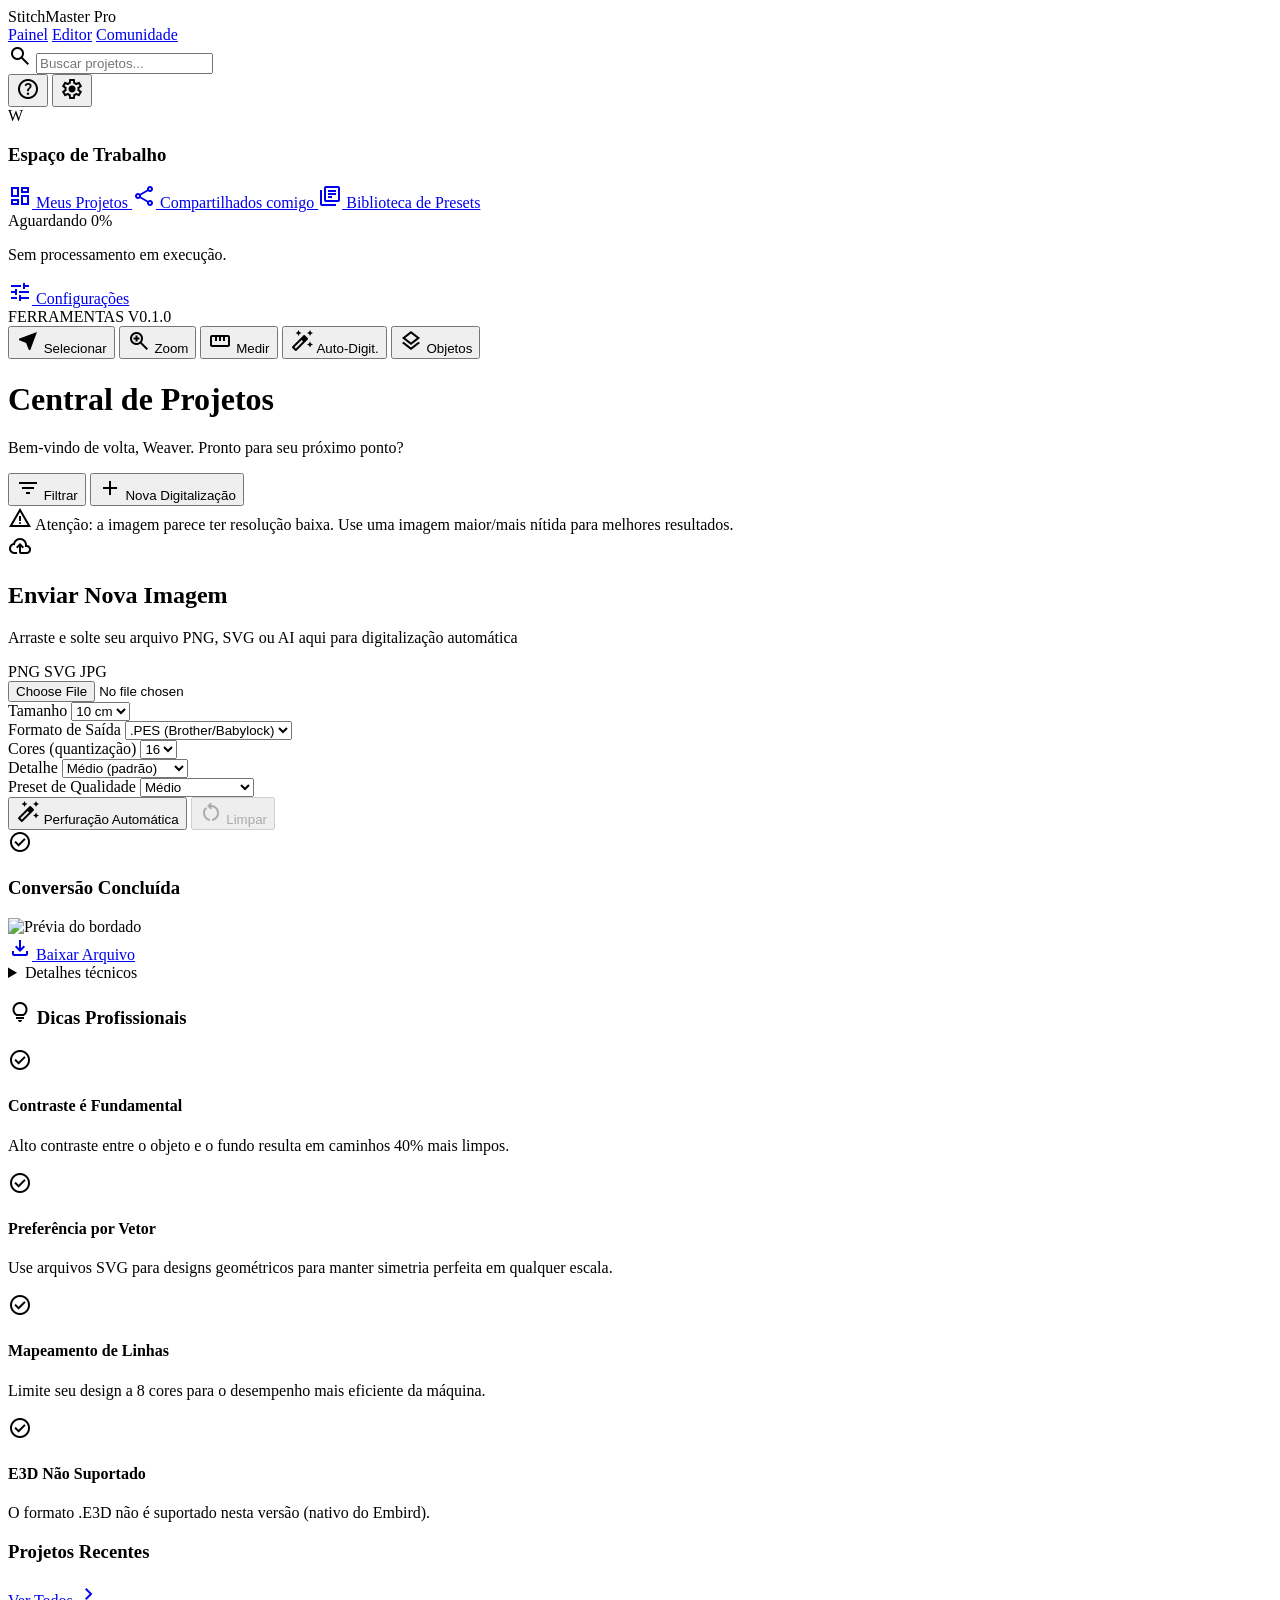
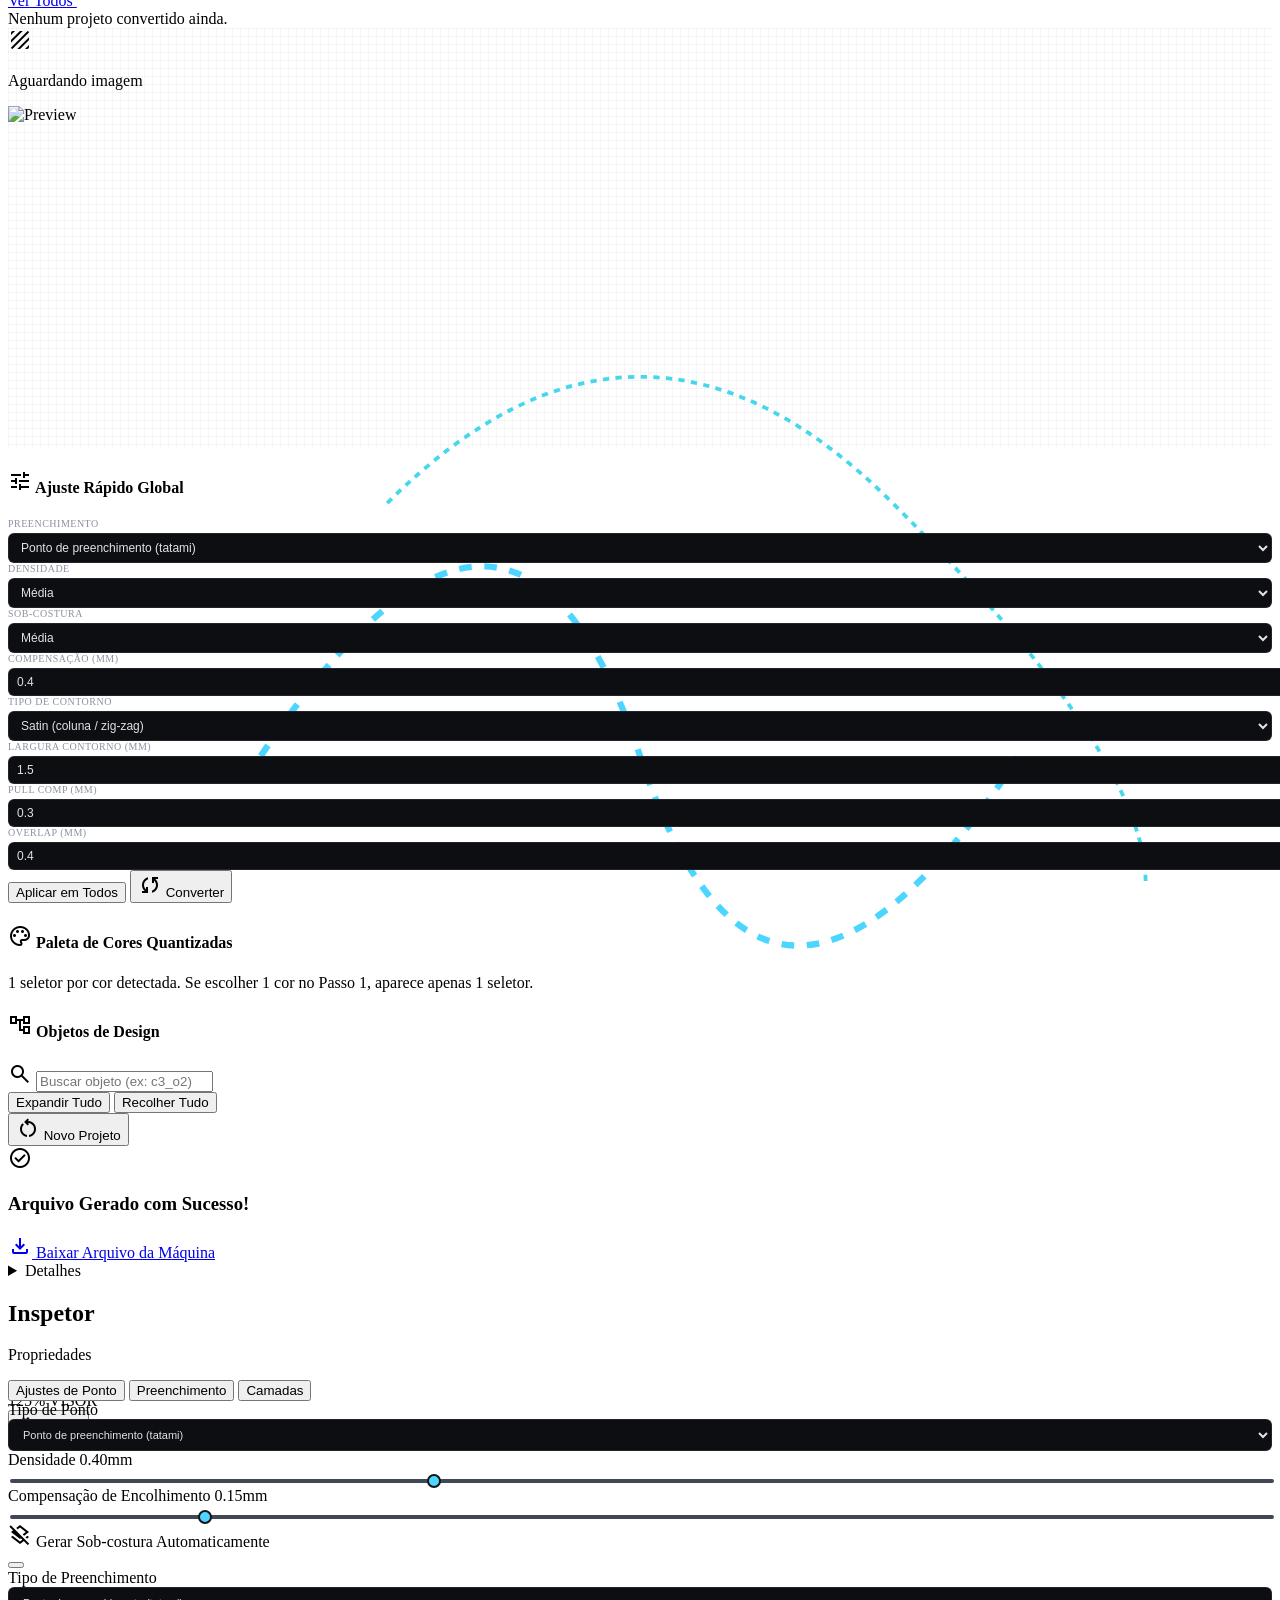
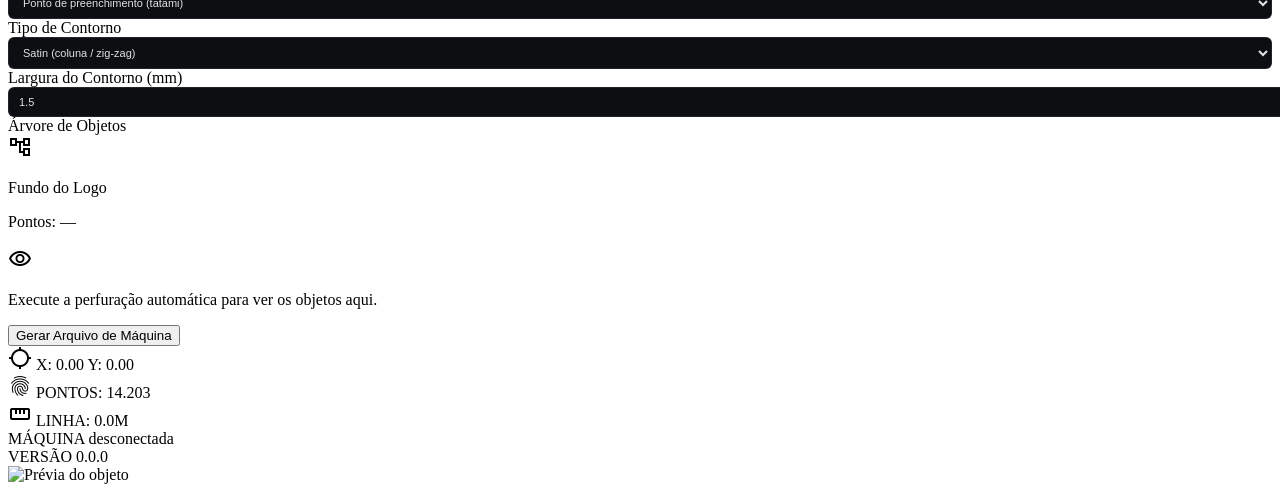
==== commit 4fa87e77: "feat: corrige toggle de sob-costura automatica com aplicacao real - transforma o controle de sob-cos" ====
--- a/index.html
+++ b/index.html
@@ -503,6 +503,7 @@
               <div class="objField">
                 <label>Sob-costura</label>
                 <select id="bulkUnderlay" class="inspector-select">
+                  <option value="none">Desligada</option>
                   <option value="low">Baixa</option>
                   <option value="medium" selected>Média</option>
                   <option value="high">Alta</option>
@@ -661,9 +662,19 @@
             <span class="material-symbols-outlined text-on-surface-variant text-sm">layers_clear</span>
             <span class="text-xs font-medium">Gerar Sob-costura Automaticamente</span>
           </div>
-          <div class="w-8 h-4 bg-primary rounded-full relative cursor-pointer" onclick="this.classList.toggle('bg-primary'); this.classList.toggle('bg-outline-variant')">
-            <div class="absolute right-0.5 top-0.5 w-3 h-3 bg-surface rounded-full transition-transform"></div>
-          </div>
+          <button
+            type="button"
+            id="inspAutoUnderlayToggle"
+            class="w-9 h-5 bg-primary rounded-full relative cursor-pointer transition-colors"
+            role="switch"
+            aria-checked="true"
+            aria-label="Gerar Sob-costura Automaticamente"
+          >
+            <span
+              id="inspAutoUnderlayThumb"
+              class="absolute left-0.5 top-0.5 w-4 h-4 bg-surface rounded-full transition-transform transform translate-x-4"
+            ></span>
+          </button>
         </div>
       </div>
 
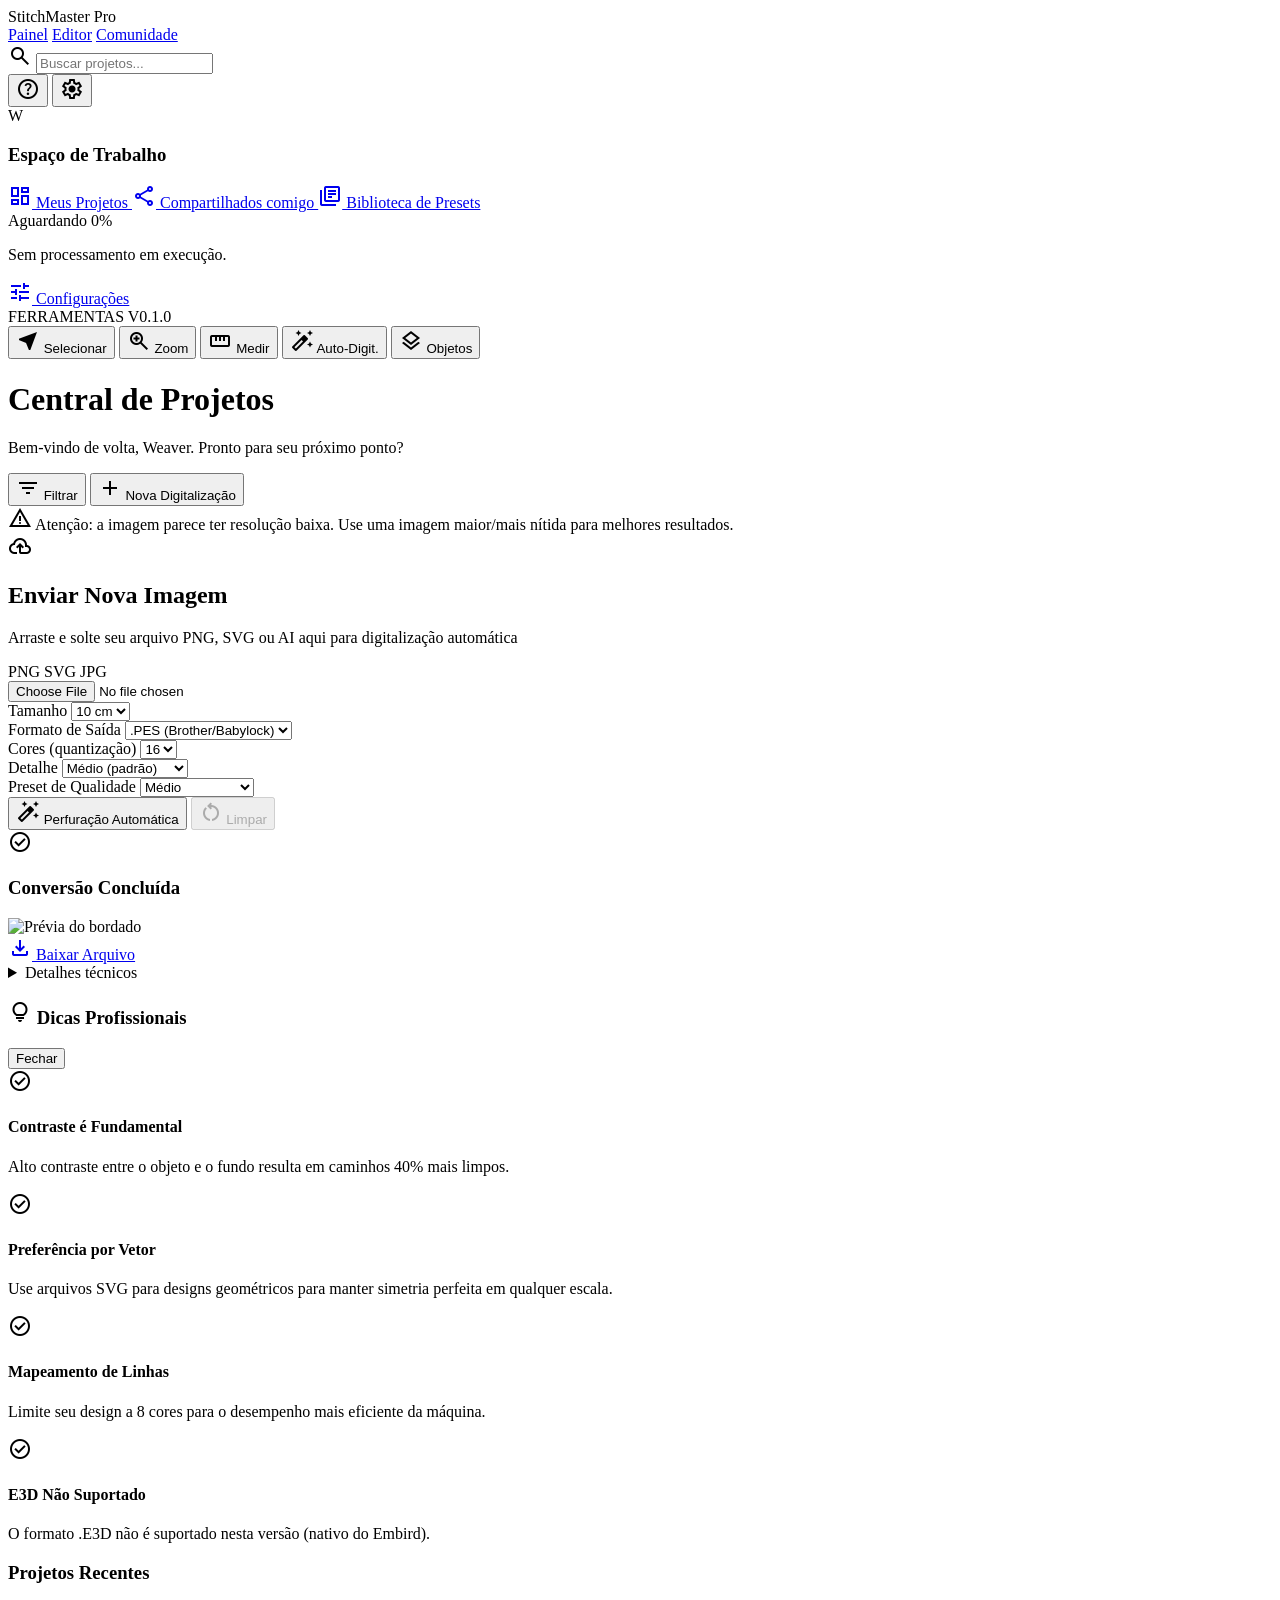
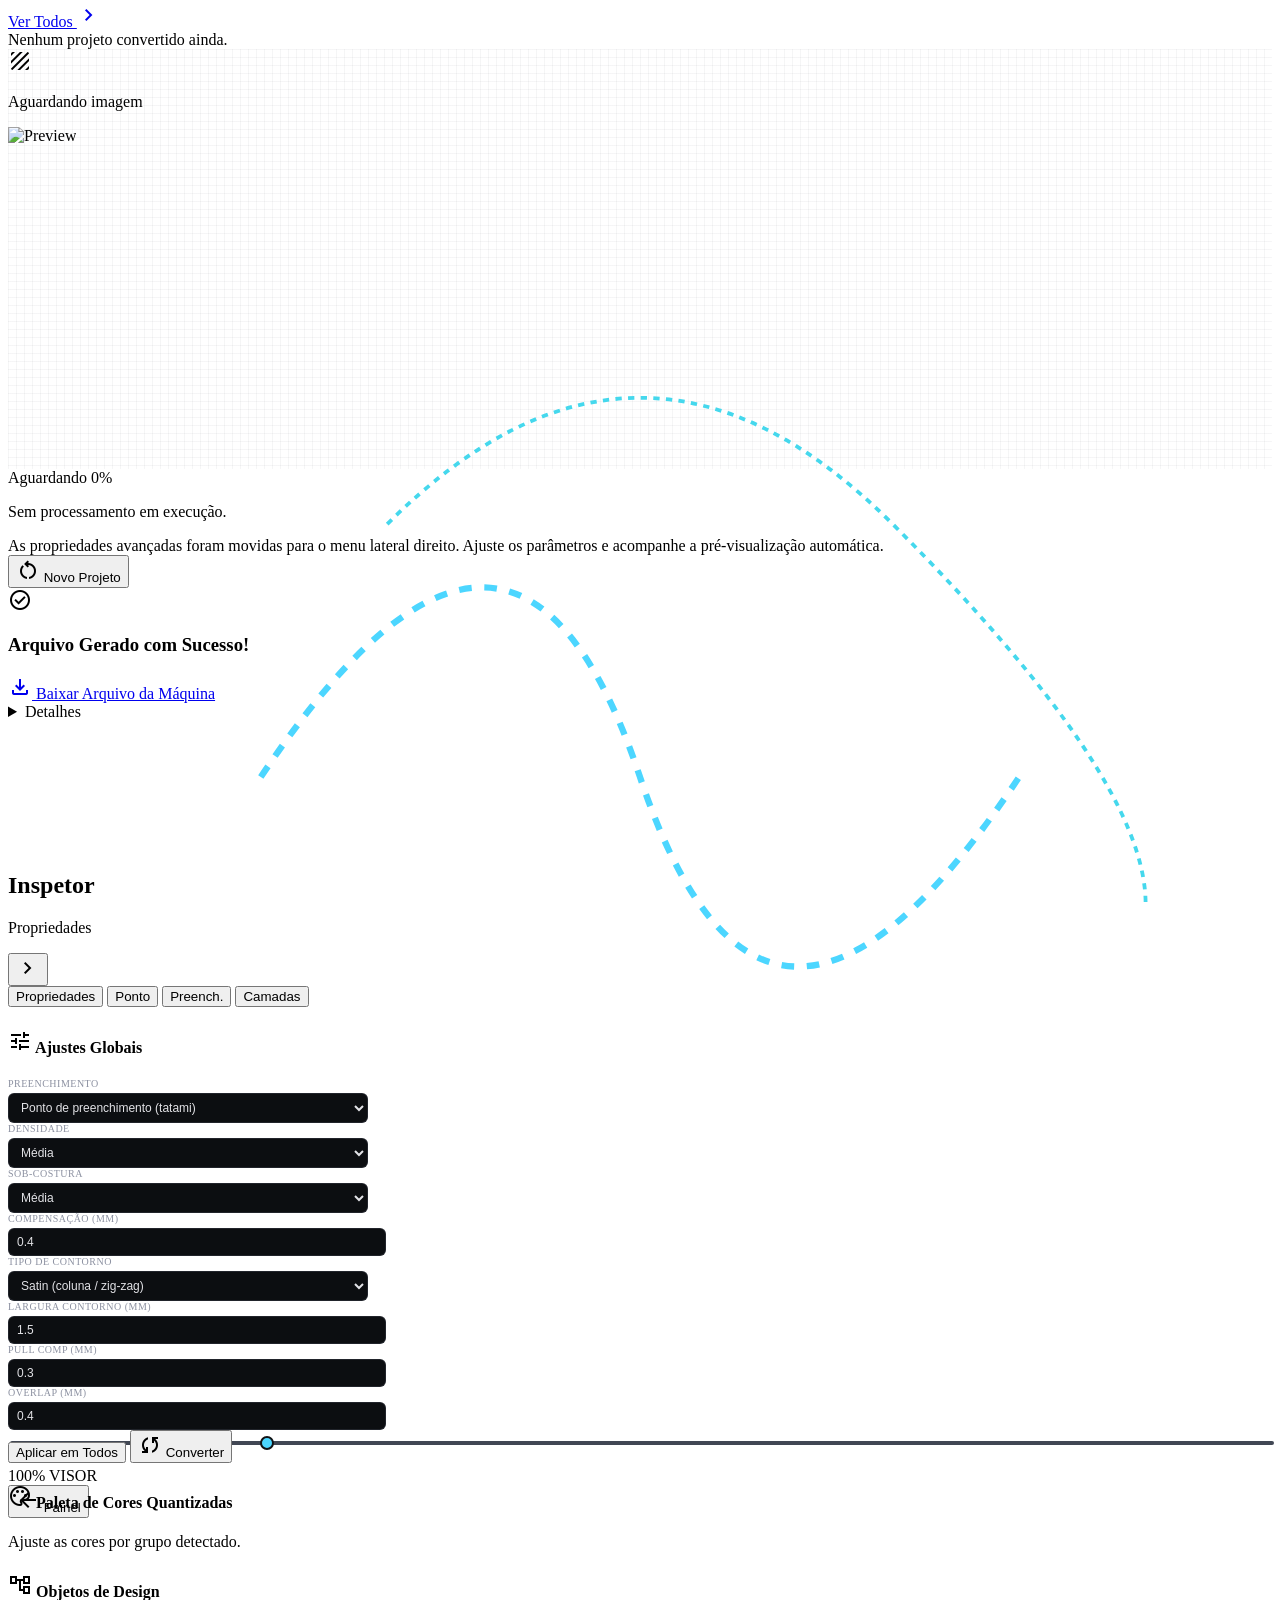
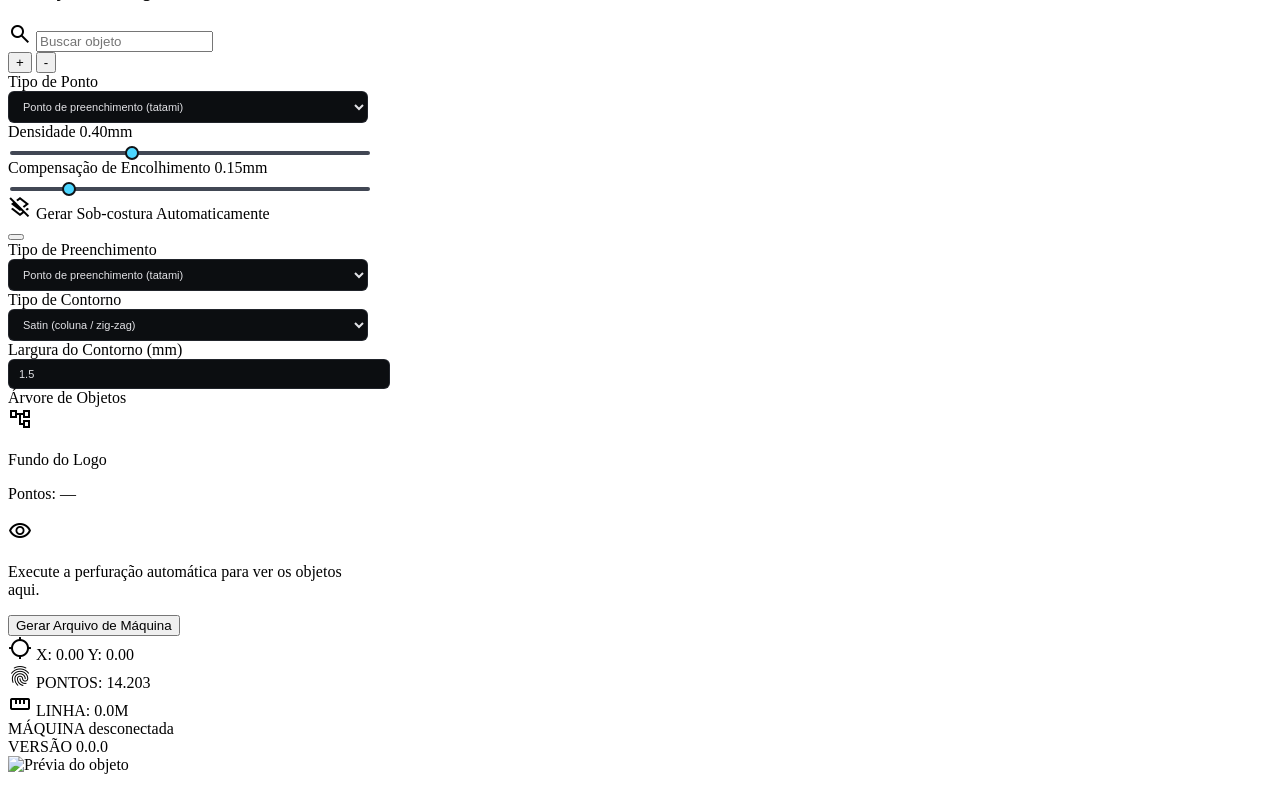
==== commit f71bead5: "fiix: Implementação concluída para os pontos solicitados. Fechar Dicas Profissionais com persistênci" ====
--- a/index.html
+++ b/index.html
@@ -118,6 +118,36 @@
 
   /* Force hidden attribute to win over Tailwind display classes (e.g. flex/block). */
   [hidden] { display: none !important; }
+
+  #editorInspector {
+    width: 360px;
+    min-width: 280px;
+    max-width: 760px;
+    transition: width .2s ease;
+  }
+  #editorInspector.inspector-collapsed {
+    width: 44px !important;
+    min-width: 44px !important;
+  }
+  #editorInspector.inspector-collapsed #inspectorContentArea,
+  #editorInspector.inspector-collapsed #inspectorHeaderText {
+    display: none;
+  }
+  #editorInspector.inspector-collapsed #btnInspectorCollapse .material-symbols-outlined {
+    transform: rotate(180deg);
+  }
+  #inspectorResizeHandle {
+    position: absolute;
+    left: -3px;
+    top: 0;
+    width: 6px;
+    height: 100%;
+    cursor: col-resize;
+    z-index: 5;
+  }
+  #inspectorResizeHandle:hover {
+    background: rgba(76,214,255,.2);
+  }
 </style>
 </head>
 <body class="bg-surface text-on-surface font-body selection:bg-primary/30 overflow-hidden h-screen flex flex-col">
@@ -284,7 +314,7 @@
         <div class="grid grid-cols-12 gap-6 mb-8">
 
           <!-- Upload Area -->
-          <section class="col-span-12 lg:col-span-8">
+          <section id="uploadMainSection" class="col-span-12 lg:col-span-8">
             <div id="uploadZone" class="upload-zone relative group cursor-pointer h-[220px] rounded-xl border-2 border-dashed border-outline-variant/30 bg-surface-container-low flex flex-col items-center justify-center transition-all hover:border-primary/50 hover:bg-surface-container overflow-hidden"
               onclick="document.getElementById('image').click()">
               <div class="absolute inset-0 bg-gradient-to-t from-primary/5 to-transparent opacity-0 group-hover:opacity-100 transition-opacity"></div>
@@ -388,12 +418,17 @@
           </section>
 
           <!-- Pro Tips Panel -->
-          <section class="col-span-12 lg:col-span-4">
+          <section id="proTipsSection" class="col-span-12 lg:col-span-4">
             <div class="bg-surface-container h-full rounded-xl p-5 border border-outline-variant/10 flex flex-col">
-              <h3 class="font-headline font-bold text-base mb-4 flex items-center gap-2">
-                <span class="material-symbols-outlined text-primary text-[18px]">lightbulb</span>
-                Dicas Profissionais
-              </h3>
+              <div class="flex items-center justify-between mb-4">
+                <h3 class="font-headline font-bold text-base flex items-center gap-2">
+                  <span class="material-symbols-outlined text-primary text-[18px]">lightbulb</span>
+                  Dicas Profissionais
+                </h3>
+                <button id="btnHideProTips" type="button" class="text-[10px] uppercase tracking-widest text-outline hover:text-on-surface transition-colors">
+                  Fechar
+                </button>
+              </div>
               <div class="space-y-3 flex-1">
                 <div class="flex gap-3 p-3 rounded-lg bg-surface-container-low border border-outline-variant/5">
                   <span class="material-symbols-outlined text-tertiary text-[18px] flex-shrink-0">check_circle</span>
@@ -468,8 +503,15 @@
               </svg>
             </div>
           </div>
-          <!-- Zoom label -->
-          <div class="absolute bottom-3 right-3 bg-surface-container-highest/80 backdrop-blur px-2 py-0.5 rounded text-[9px] text-on-surface-variant font-mono">125% VISOR</div>
+          <!-- Zoom controls -->
+          <div class="absolute bottom-3 left-3 bg-surface-container-highest/90 backdrop-blur px-2 py-1 rounded border border-outline-variant/20 flex items-center gap-2">
+            <span class="text-[9px] uppercase tracking-widest text-outline">Zoom</span>
+            <input id="previewZoomRange" type="range" min="50" max="300" step="5" value="100" class="w-28 custom-range"/>
+            <span id="previewZoomPct" class="text-[9px] font-mono text-on-surface-variant w-10 text-right">100%</span>
+          </div>
+          <div class="absolute bottom-3 right-3 bg-surface-container-highest/80 backdrop-blur px-2 py-0.5 rounded text-[9px] text-on-surface-variant font-mono">
+            <span id="previewZoomBadge">100% VISOR</span>
+          </div>
           <!-- Back button -->
           <button type="button" onclick="switchToDashView(event)"
             class="absolute top-3 left-3 flex items-center gap-1.5 px-3 py-1.5 bg-surface-container/80 backdrop-blur hover:bg-surface-container-high border border-outline-variant/20 rounded-lg text-xs font-bold text-on-surface-variant transition-all">
@@ -480,104 +522,20 @@
 
         <!-- Editor Controls Area -->
         <div class="flex-1 overflow-y-auto p-6 bg-surface">
-
-          <!-- Bulk Adjustment Panel -->
-          <div class="mb-6 p-5 bg-surface-container rounded-xl border border-outline-variant/10">
-            <h4 class="font-headline font-bold text-sm text-on-surface mb-4 flex items-center gap-2">
-              <span class="material-symbols-outlined text-primary text-[16px]">tune</span>
-              Ajuste Rápido Global
-            </h4>
-            <div class="grid grid-cols-2 md:grid-cols-4 gap-4">
-              <div class="objField">
-                <label>Preenchimento</label>
-                <select id="bulkFillType" class="inspector-select"></select>
-              </div>
-              <div class="objField">
-                <label>Densidade</label>
-                <select id="bulkDensity" class="inspector-select">
-                  <option value="low">Baixa</option>
-                  <option value="medium" selected>Média</option>
-                  <option value="high">Alta</option>
-                </select>
-              </div>
-              <div class="objField">
-                <label>Sob-costura</label>
-                <select id="bulkUnderlay" class="inspector-select">
-                  <option value="none">Desligada</option>
-                  <option value="low">Baixa</option>
-                  <option value="medium" selected>Média</option>
-                  <option value="high">Alta</option>
-                </select>
-              </div>
-              <div class="objField">
-                <label>Compensação (mm)</label>
-                <input id="bulkShrink" type="number" min="0" max="2" step="0.1" value="0.4" class="inspector-input"/>
-              </div>
-              <div class="objField">
-                <label>Tipo de Contorno</label>
-                <select id="bulkOutlineType" class="inspector-select"></select>
-              </div>
-              <div class="objField">
-                <label>Largura Contorno (mm)</label>
-                <input id="bulkOutlineWidth" type="number" min="0.5" max="4" step="0.1" value="1.5" class="inspector-input"/>
-              </div>
-              <div class="objField">
-                <label>Pull Comp (mm)</label>
-                <input id="bulkOutlinePull" type="number" min="0" max="0.8" step="0.1" value="0.3" class="inspector-input"/>
-              </div>
-              <div class="objField">
-                <label>Overlap (mm)</label>
-                <input id="bulkOutlineOverlap" type="number" min="0" max="1" step="0.1" value="0.4" class="inspector-input"/>
-              </div>
-            </div>
-            <div class="mt-4 flex gap-3">
-              <button type="button" id="btnApplyBulk"
-                class="px-4 py-2 bg-primary/10 hover:bg-primary/20 text-primary rounded-lg text-xs font-bold transition-all border border-primary/20">
-                Aplicar em Todos
-              </button>
-              <button type="submit" id="btnConvert"
-                class="flex items-center gap-2 px-5 py-2 bg-gradient-to-br from-primary to-primary-container text-on-primary font-bold text-xs rounded-lg hover:opacity-90 transition-all">
-                <span class="material-symbols-outlined text-[14px]">sync</span>
-                Converter
-              </button>
-            </div>
-          </div>
-
-          <!-- Palette Editor -->
-          <div class="mb-6 p-5 bg-surface-container rounded-xl border border-outline-variant/10">
-            <h4 class="font-headline font-bold text-sm text-on-surface mb-3 flex items-center gap-2">
-              <span class="material-symbols-outlined text-primary text-[16px]">palette</span>
-              Paleta de Cores Quantizadas
-            </h4>
-            <p class="text-[10px] text-outline mb-4">1 seletor por cor detectada. Se escolher 1 cor no Passo 1, aparece apenas 1 seletor.</p>
-            <div id="paletteEditor" class="flex flex-wrap gap-3"></div>
-          </div>
-
-          <!-- Objects Editor -->
-          <div class="mb-6">
-            <div class="flex items-center justify-between mb-4">
-              <h4 class="font-headline font-bold text-sm text-on-surface flex items-center gap-2">
-                <span class="material-symbols-outlined text-primary text-[16px]">account_tree</span>
-                Objetos de Design
-              </h4>
-              <div id="objectsCount" class="text-[10px] text-outline"></div>
-            </div>
-            <div class="mb-3 flex items-center gap-3">
-              <div class="relative flex-1 max-w-xs">
-                <span class="material-symbols-outlined absolute left-2.5 top-1/2 -translate-y-1/2 text-outline text-[14px]">search</span>
-                <input id="objectFilter" type="text" placeholder="Buscar objeto (ex: c3_o2)"
-                  class="w-full bg-surface-container-lowest border border-outline-variant/30 rounded-lg pl-8 pr-3 py-2 text-xs text-on-surface focus:ring-1 focus:ring-primary outline-none"/>
-              </div>
-              <button type="button" id="btnExpandAll"
-                class="px-3 py-2 text-xs font-bold text-on-surface-variant hover:bg-surface-container-high rounded-lg transition-all border border-outline-variant/20">
-                Expandir Tudo
-              </button>
-              <button type="button" id="btnCollapseAll"
-                class="px-3 py-2 text-xs font-bold text-on-surface-variant hover:bg-surface-container-high rounded-lg transition-all border border-outline-variant/20">
-                Recolher Tudo
-              </button>
-            </div>
-            <div id="objectsEditor"></div>
+          <div class="mb-4 p-3 bg-surface-container rounded-xl border border-outline-variant/10">
+            <div class="flex items-center justify-between mb-2">
+              <span id="stageTitleInline" class="text-[10px] font-bold text-outline uppercase">Aguardando</span>
+              <span id="stagePercentInline" class="text-[10px] text-primary">0%</span>
+            </div>
+            <div class="h-1.5 w-full bg-surface-container-lowest rounded-full overflow-hidden">
+              <div id="stageBarFillInline" class="h-full bg-gradient-to-r from-primary to-primary-container w-0 transition-all duration-300"></div>
+            </div>
+            <p id="stageSubtextInline" class="text-[9px] text-outline mt-2">Sem processamento em execução.</p>
+          </div>
+
+          <div class="mb-6 p-4 bg-surface-container rounded-xl border border-outline-variant/10 text-[11px] text-on-surface-variant">
+            As propriedades avançadas foram movidas para o menu lateral direito.
+            Ajuste os parâmetros e acompanhe a pré-visualização automática.
           </div>
 
           <!-- Editor Action Buttons -->
@@ -617,25 +575,125 @@
   </main>
 
   <!-- EDITOR INSPECTOR (right panel) -->
-  <aside id="editorInspector" class="hidden flex-shrink-0 w-72 bg-[#1e2023] border-l border-[#414754]/15 flex-col">
-    <div class="p-4 border-b border-outline-variant/15">
-      <h2 class="font-headline font-bold text-sm tracking-tight text-on-surface">Inspetor</h2>
-      <p class="text-[9px] text-outline uppercase tracking-widest">Propriedades</p>
-    </div>
+  <aside id="editorInspector" class="hidden flex-shrink-0 bg-[#1e2023] border-l border-[#414754]/15 flex-col relative">
+    <div id="inspectorResizeHandle" title="Arraste para redimensionar"></div>
+    <div class="p-3 border-b border-outline-variant/15 flex items-center justify-between gap-2">
+      <div id="inspectorHeaderText">
+        <h2 class="font-headline font-bold text-sm tracking-tight text-on-surface">Inspetor</h2>
+        <p class="text-[9px] text-outline uppercase tracking-widest">Propriedades</p>
+      </div>
+      <button id="btnInspectorCollapse" type="button" class="p-1.5 rounded hover:bg-surface-container-high text-on-surface-variant transition-colors" title="Minimizar/Expandir propriedades">
+        <span class="material-symbols-outlined text-sm">chevron_right</span>
+      </button>
+    </div>
+    <div id="inspectorContentArea" class="flex-1 flex flex-col min-h-0">
     <!-- Inspector Tabs -->
     <nav class="flex border-b border-outline-variant/10">
+      <button onclick="switchInspTab('props', this)" id="inspTabProps"
+        class="py-3 text-[10px] font-bold text-primary border-b border-primary flex-1 transition-colors">Propriedades</button>
       <button onclick="switchInspTab('stitch', this)" id="inspTabStitch"
-        class="py-3 text-[10px] font-bold text-primary border-b border-primary flex-1 transition-colors">Ajustes de Ponto</button>
+        class="py-3 text-[10px] text-on-surface-variant hover:text-on-surface flex-1 transition-colors">Ponto</button>
       <button onclick="switchInspTab('fill', this)" id="inspTabFill"
-        class="py-3 text-[10px] text-on-surface-variant hover:text-on-surface flex-1 transition-colors">Preenchimento</button>
+        class="py-3 text-[10px] text-on-surface-variant hover:text-on-surface flex-1 transition-colors">Preench.</button>
       <button onclick="switchInspTab('layers', this)" id="inspTabLayers"
         class="py-3 text-[10px] text-on-surface-variant hover:text-on-surface flex-1 transition-colors">Camadas</button>
     </nav>
 
     <div class="flex-1 overflow-y-auto p-4 space-y-5">
 
+      <!-- Tab: Properties -->
+      <div id="inspPanelProps" class="space-y-4">
+        <div class="p-3 rounded-xl bg-surface-container border border-outline-variant/10">
+          <h4 class="font-headline font-bold text-xs text-on-surface mb-3 flex items-center gap-2">
+            <span class="material-symbols-outlined text-primary text-[14px]">tune</span>
+            Ajustes Globais
+          </h4>
+          <div class="grid grid-cols-1 gap-2">
+            <div class="objField">
+              <label>Preenchimento</label>
+              <select id="bulkFillType" class="inspector-select"></select>
+            </div>
+            <div class="objField">
+              <label>Densidade</label>
+              <select id="bulkDensity" class="inspector-select">
+                <option value="low">Baixa</option>
+                <option value="medium" selected>Média</option>
+                <option value="high">Alta</option>
+              </select>
+            </div>
+            <div class="objField">
+              <label>Sob-costura</label>
+              <select id="bulkUnderlay" class="inspector-select">
+                <option value="none">Desligada</option>
+                <option value="low">Baixa</option>
+                <option value="medium" selected>Média</option>
+                <option value="high">Alta</option>
+              </select>
+            </div>
+            <div class="objField">
+              <label>Compensação (mm)</label>
+              <input id="bulkShrink" type="number" min="0" max="2" step="0.1" value="0.4" class="inspector-input"/>
+            </div>
+            <div class="objField">
+              <label>Tipo de Contorno</label>
+              <select id="bulkOutlineType" class="inspector-select"></select>
+            </div>
+            <div class="objField">
+              <label>Largura Contorno (mm)</label>
+              <input id="bulkOutlineWidth" type="number" min="0.5" max="4" step="0.1" value="1.5" class="inspector-input"/>
+            </div>
+            <div class="objField">
+              <label>Pull Comp (mm)</label>
+              <input id="bulkOutlinePull" type="number" min="0" max="0.8" step="0.1" value="0.3" class="inspector-input"/>
+            </div>
+            <div class="objField">
+              <label>Overlap (mm)</label>
+              <input id="bulkOutlineOverlap" type="number" min="0" max="1" step="0.1" value="0.4" class="inspector-input"/>
+            </div>
+          </div>
+          <div class="mt-3 flex gap-2">
+            <button type="button" id="btnApplyBulk" class="px-3 py-2 bg-primary/10 hover:bg-primary/20 text-primary rounded text-[10px] font-bold transition-all border border-primary/20">
+              Aplicar em Todos
+            </button>
+            <button type="submit" id="btnConvert" class="flex items-center gap-1 px-3 py-2 bg-gradient-to-br from-primary to-primary-container text-on-primary font-bold text-[10px] rounded hover:opacity-90 transition-all">
+              <span class="material-symbols-outlined text-[12px]">sync</span>
+              Converter
+            </button>
+          </div>
+        </div>
+
+        <div class="p-3 rounded-xl bg-surface-container border border-outline-variant/10">
+          <h4 class="font-headline font-bold text-xs text-on-surface mb-2 flex items-center gap-2">
+            <span class="material-symbols-outlined text-primary text-[14px]">palette</span>
+            Paleta de Cores Quantizadas
+          </h4>
+          <p class="text-[10px] text-outline mb-3">Ajuste as cores por grupo detectado.</p>
+          <div id="paletteEditor" class="flex flex-wrap gap-2"></div>
+        </div>
+
+        <div class="p-3 rounded-xl bg-surface-container border border-outline-variant/10">
+          <div class="flex items-center justify-between mb-2">
+            <h4 class="font-headline font-bold text-xs text-on-surface flex items-center gap-2">
+              <span class="material-symbols-outlined text-primary text-[14px]">account_tree</span>
+              Objetos de Design
+            </h4>
+            <div id="objectsCount" class="text-[10px] text-outline"></div>
+          </div>
+          <div class="mb-2 flex items-center gap-2">
+            <div class="relative flex-1">
+              <span class="material-symbols-outlined absolute left-2 top-1/2 -translate-y-1/2 text-outline text-[12px]">search</span>
+              <input id="objectFilter" type="text" placeholder="Buscar objeto"
+                class="w-full bg-surface-container-lowest border border-outline-variant/30 rounded-lg pl-7 pr-2 py-1.5 text-[10px] text-on-surface focus:ring-1 focus:ring-primary outline-none"/>
+            </div>
+            <button type="button" id="btnExpandAll" class="px-2 py-1.5 text-[10px] font-bold text-on-surface-variant hover:bg-surface-container-high rounded border border-outline-variant/20">+</button>
+            <button type="button" id="btnCollapseAll" class="px-2 py-1.5 text-[10px] font-bold text-on-surface-variant hover:bg-surface-container-high rounded border border-outline-variant/20">-</button>
+          </div>
+          <div id="objectsEditor"></div>
+        </div>
+      </div>
+
       <!-- Tab: Stitch Settings -->
-      <div id="inspPanelStitch">
+      <div id="inspPanelStitch" class="hidden">
         <div class="space-y-2 mb-4">
           <label class="block text-[10px] uppercase tracking-widest text-outline">Tipo de Ponto</label>
           <select id="inspFillType" class="inspector-select"></select>
@@ -646,7 +704,7 @@
             <label class="text-[10px] uppercase tracking-widest text-outline">Densidade</label>
             <span id="inspDensityVal" class="text-xs font-mono text-primary">0.40mm</span>
           </div>
-          <input type="range" class="custom-range" min="1" max="10" value="4" oninput="document.getElementById('inspDensityVal').textContent = (this.value * 0.1).toFixed(2) + 'mm'"/>
+          <input id="inspDensityRange" type="range" class="custom-range" min="1" max="10" value="4" oninput="document.getElementById('inspDensityVal').textContent = (this.value * 0.1).toFixed(2) + 'mm'"/>
         </div>
 
         <div class="space-y-3 mb-4">
@@ -654,7 +712,7 @@
             <label class="text-[10px] uppercase tracking-widest text-outline">Compensação de Encolhimento</label>
             <span id="inspShrinkVal" class="text-xs font-mono text-primary">0.15mm</span>
           </div>
-          <input type="range" class="custom-range" min="0" max="20" value="3" oninput="document.getElementById('inspShrinkVal').textContent = (this.value * 0.05).toFixed(2) + 'mm'"/>
+          <input id="inspShrinkRange" type="range" class="custom-range" min="0" max="20" value="3" oninput="document.getElementById('inspShrinkVal').textContent = (this.value * 0.05).toFixed(2) + 'mm'"/>
         </div>
 
         <div class="flex items-center justify-between p-3 rounded-lg bg-surface-container-low/50 border border-outline-variant/10 mb-4">
@@ -697,7 +755,7 @@
       <!-- Tab: Layers / Object Tree -->
       <div id="inspPanelLayers" class="hidden">
         <label class="block text-[10px] uppercase tracking-widest text-outline mb-3">Árvore de Objetos</label>
-        <div id="inspObjectTree" class="space-y-1">
+        <div id="inspObjectTree" class="space-y-1 max-h-[52vh] overflow-y-auto pr-1">
           <div class="flex items-center gap-3 p-2 rounded-lg bg-primary/10 border-l-2 border-primary">
             <span class="material-symbols-outlined text-primary text-sm">account_tree</span>
             <div class="flex-1">
@@ -718,6 +776,7 @@
         class="w-full py-2.5 rounded text-on-primary font-bold text-sm bg-gradient-to-br from-primary to-primary-container hover:brightness-110 active:opacity-80 transition-all">
         Gerar Arquivo de Máquina
       </button>
+    </div>
     </div>
   </aside>
 
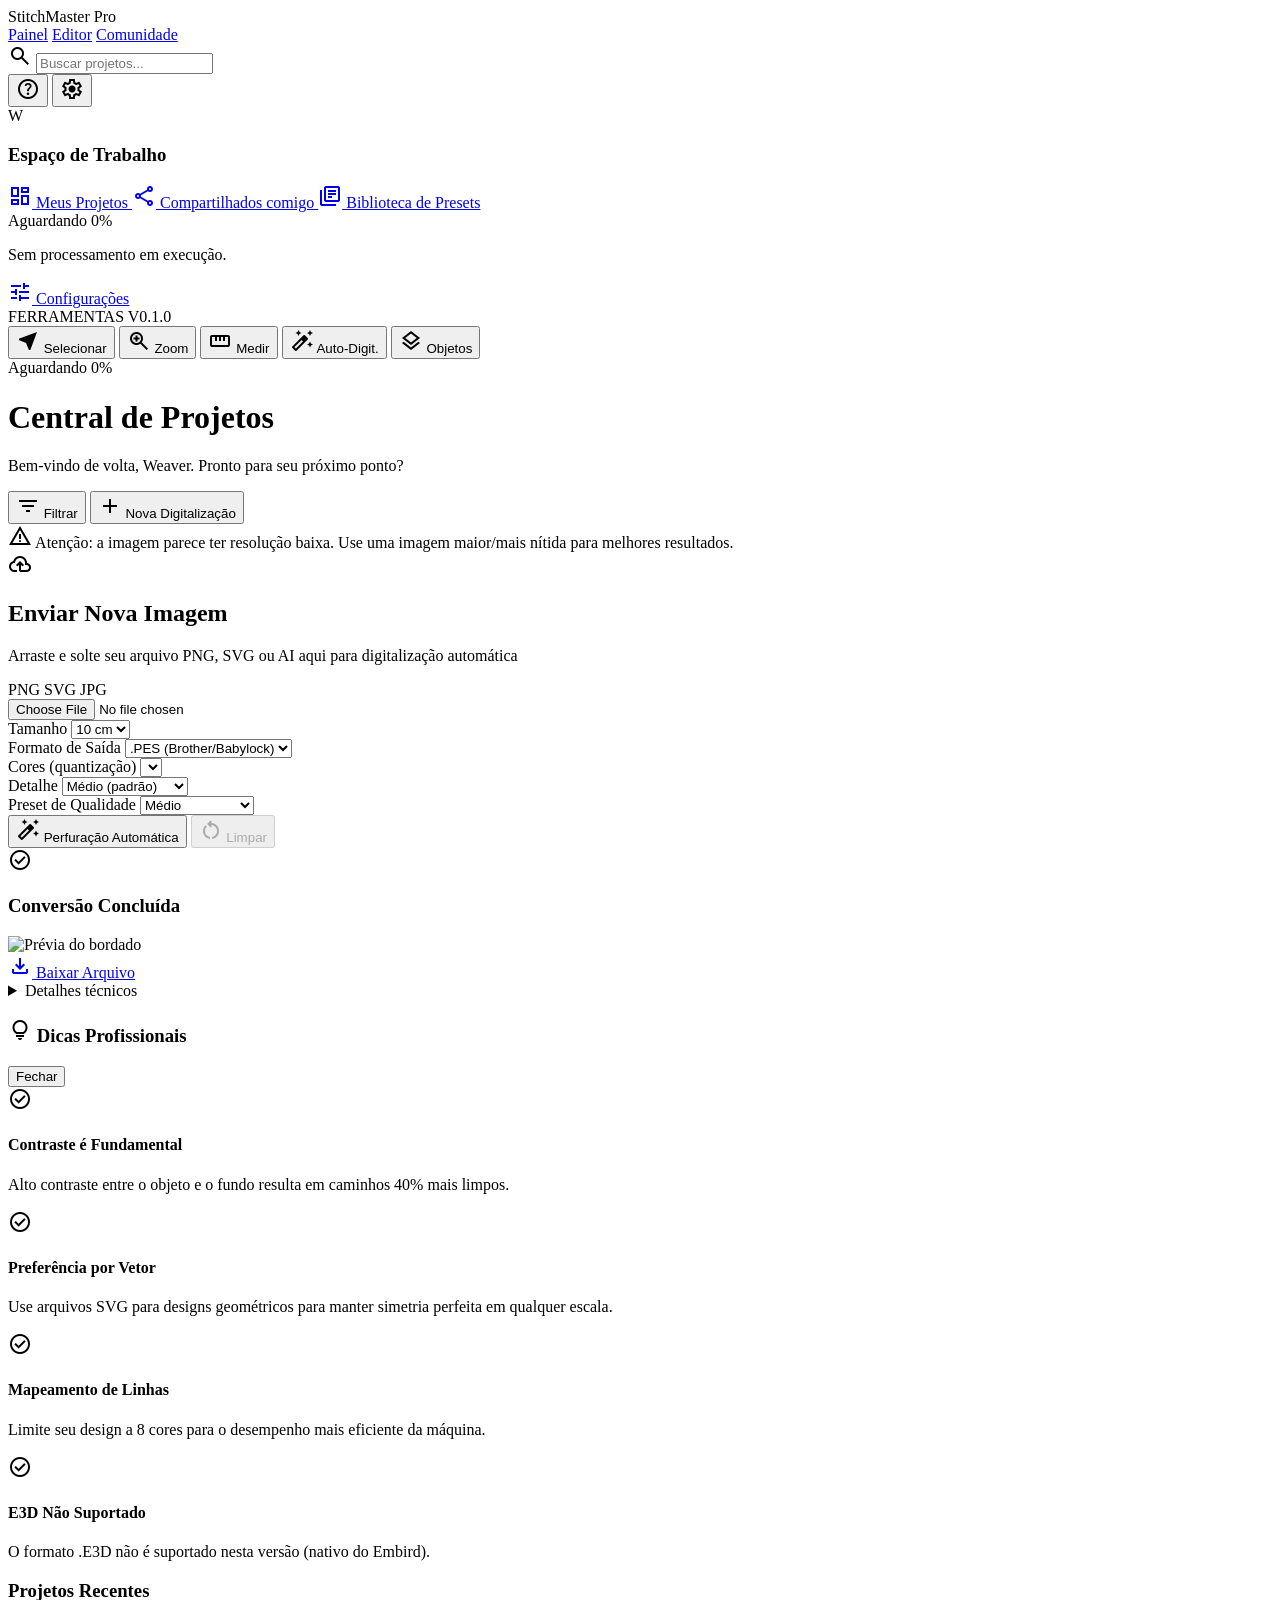
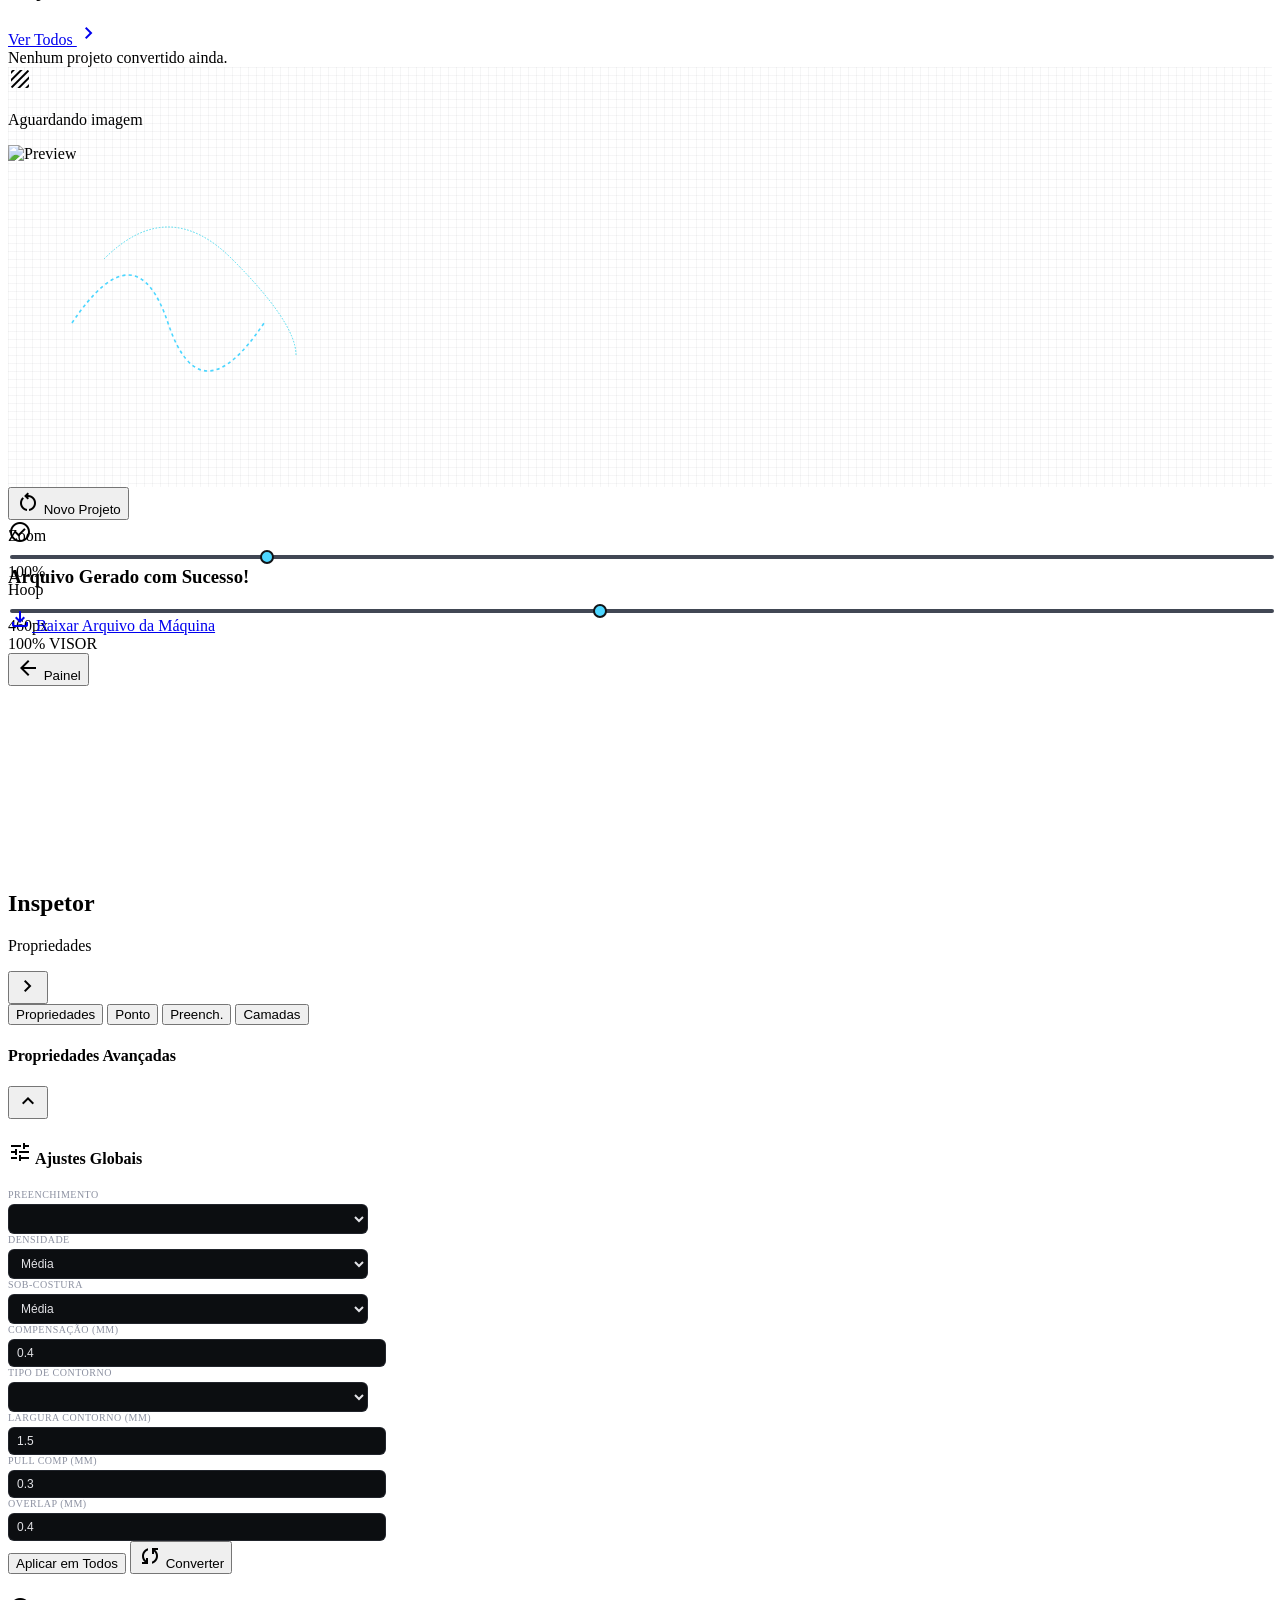
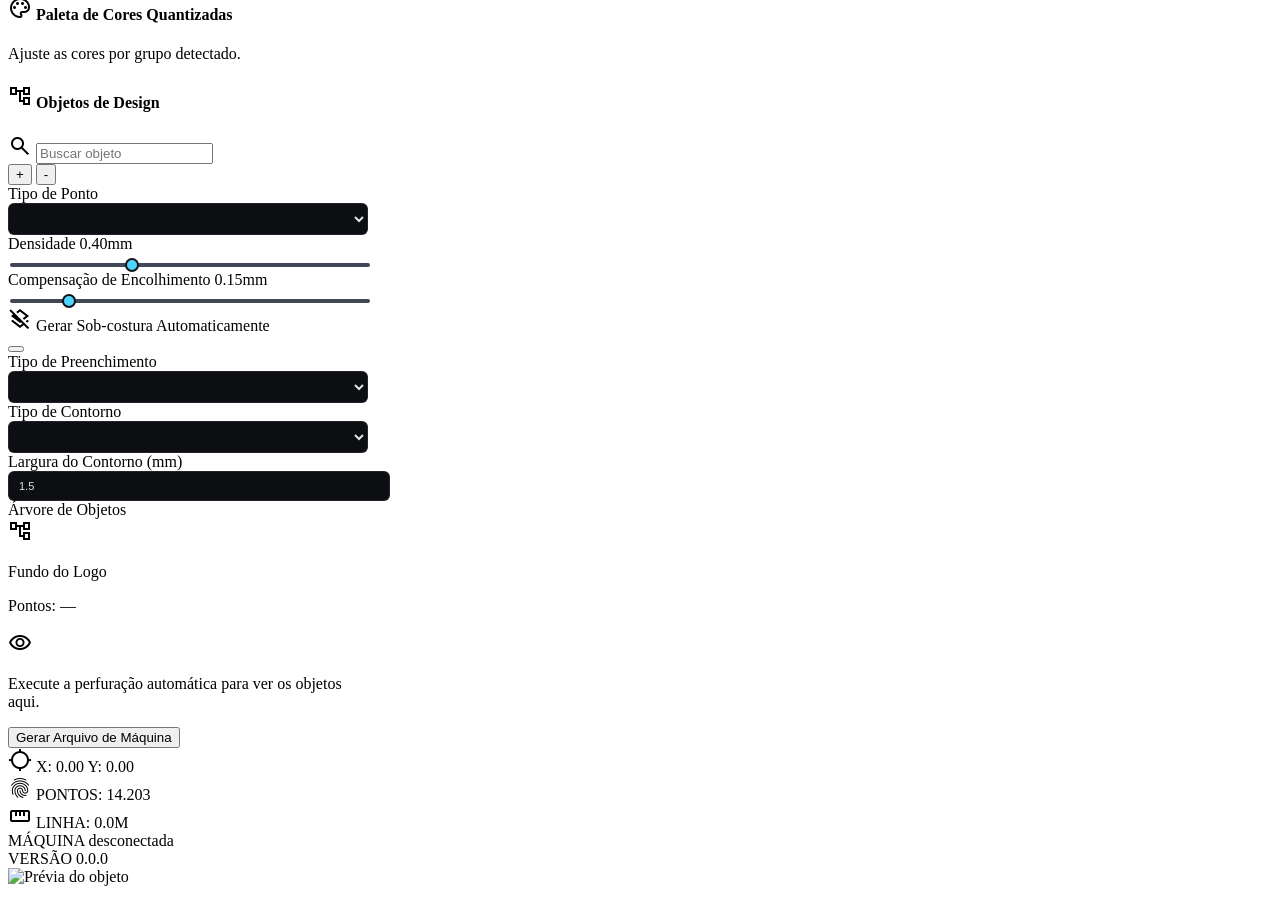
==== commit 10e7e8ac: "feat: Melhorias Removido o bloco de texto no editor O texto “As propriedades avançadas foram movidas" ====
--- a/index.html
+++ b/index.html
@@ -173,6 +173,18 @@
           class="w-full bg-surface-container-lowest border border-outline-variant/30 rounded px-3 py-2 text-sm text-on-surface focus:ring-1 focus:ring-primary focus:border-primary outline-none transition-all"/>
         <p class="text-[10px] text-outline mt-1.5">Local: <code class="text-primary">http://127.0.0.1:8000</code></p>
       </div>
+      <div class="flex items-center justify-between rounded-lg border border-outline-variant/20 bg-surface-container-low px-3 py-2">
+        <div>
+          <p class="text-[11px] font-semibold text-on-surface">Preview automático</p>
+          <p class="text-[10px] text-outline">Atualiza a pré-visualização após editar propriedades.</p>
+        </div>
+        <label class="inline-flex items-center cursor-pointer">
+          <input id="autoPreviewEnabled" type="checkbox" class="sr-only peer" checked>
+          <span class="relative w-9 h-5 bg-outline-variant rounded-full peer-checked:bg-primary transition-colors">
+            <span class="absolute top-0.5 left-0.5 h-4 w-4 bg-white rounded-full transition-transform peer-checked:translate-x-4"></span>
+          </span>
+        </label>
+      </div>
       <div class="flex gap-3 pt-2">
         <button id="btnCancelApiSettings" class="flex-1 py-2 rounded text-sm font-bold bg-surface-container hover:bg-surface-container-high transition-colors text-on-surface-variant">Cancelar</button>
         <button id="btnSaveApiSettings" class="flex-1 py-2 rounded text-sm font-bold bg-gradient-to-br from-primary to-primary-container text-on-primary hover:opacity-90 transition-opacity">Salvar</button>
@@ -276,6 +288,17 @@
         <span class="material-symbols-outlined text-[18px]">layers</span>
         <span class="text-[9px] font-medium">Objetos</span>
       </button>
+    </div>
+    <div class="mt-auto w-full px-2 pt-4">
+      <div class="rounded border border-outline-variant/20 bg-surface-container-low px-2 py-2">
+        <div class="text-center mb-1">
+          <span id="stageTitleCompact" class="text-[8px] uppercase tracking-widest text-outline">Aguardando</span>
+          <span id="stagePercentCompact" class="block text-[9px] text-primary">0%</span>
+        </div>
+        <div class="h-1 w-full bg-surface-container-lowest rounded overflow-hidden">
+          <div id="stageBarFillCompact" class="h-full w-0 bg-gradient-to-r from-primary to-primary-container transition-all duration-300"></div>
+        </div>
+      </div>
     </div>
   </aside>
 
@@ -488,8 +511,8 @@
         <div class="flex-shrink-0 relative canvas-grid canvas-subgrid flex items-center justify-center bg-surface overflow-hidden" style="min-height: 420px; max-height: 420px;">
           <div class="absolute inset-0 canvas-subgrid opacity-40"></div>
           <!-- Hoop overlay -->
-          <div class="relative flex items-center justify-center w-[380px] h-[380px] border-2 border-dashed border-tertiary/20 rounded-full bg-tertiary/5">
-            <div id="canvasInner" class="relative w-[260px] h-[260px] bg-surface-container-high rounded shadow-2xl overflow-hidden flex items-center justify-center">
+          <div id="hoopOverlay" class="relative flex items-center justify-center border-2 border-dashed border-tertiary/20 rounded-full bg-tertiary/5" style="width: 460px; height: 460px;">
+            <div id="canvasInner" class="relative bg-surface-container-high rounded shadow-2xl overflow-hidden flex items-center justify-center" style="width: 320px; height: 320px;">
               <!-- Preview placeholder -->
               <div id="canvasPlaceholder" class="flex flex-col items-center gap-2 text-outline">
                 <span class="material-symbols-outlined text-4xl">texture</span>
@@ -509,6 +532,11 @@
             <input id="previewZoomRange" type="range" min="50" max="300" step="5" value="100" class="w-28 custom-range"/>
             <span id="previewZoomPct" class="text-[9px] font-mono text-on-surface-variant w-10 text-right">100%</span>
           </div>
+          <div class="absolute bottom-12 left-3 bg-surface-container-highest/90 backdrop-blur px-2 py-1 rounded border border-outline-variant/20 flex items-center gap-2">
+            <span class="text-[9px] uppercase tracking-widest text-outline">Hoop</span>
+            <input id="hoopSizeRange" type="range" min="320" max="620" step="10" value="460" class="w-28 custom-range"/>
+            <span id="hoopSizePx" class="text-[9px] font-mono text-on-surface-variant w-12 text-right">460px</span>
+          </div>
           <div class="absolute bottom-3 right-3 bg-surface-container-highest/80 backdrop-blur px-2 py-0.5 rounded text-[9px] text-on-surface-variant font-mono">
             <span id="previewZoomBadge">100% VISOR</span>
           </div>
@@ -522,22 +550,6 @@
 
         <!-- Editor Controls Area -->
         <div class="flex-1 overflow-y-auto p-6 bg-surface">
-          <div class="mb-4 p-3 bg-surface-container rounded-xl border border-outline-variant/10">
-            <div class="flex items-center justify-between mb-2">
-              <span id="stageTitleInline" class="text-[10px] font-bold text-outline uppercase">Aguardando</span>
-              <span id="stagePercentInline" class="text-[10px] text-primary">0%</span>
-            </div>
-            <div class="h-1.5 w-full bg-surface-container-lowest rounded-full overflow-hidden">
-              <div id="stageBarFillInline" class="h-full bg-gradient-to-r from-primary to-primary-container w-0 transition-all duration-300"></div>
-            </div>
-            <p id="stageSubtextInline" class="text-[9px] text-outline mt-2">Sem processamento em execução.</p>
-          </div>
-
-          <div class="mb-6 p-4 bg-surface-container rounded-xl border border-outline-variant/10 text-[11px] text-on-surface-variant">
-            As propriedades avançadas foram movidas para o menu lateral direito.
-            Ajuste os parâmetros e acompanhe a pré-visualização automática.
-          </div>
-
           <!-- Editor Action Buttons -->
           <div class="flex flex-wrap gap-3 items-center pb-4">
             <button type="button" id="btnReset2"
@@ -550,21 +562,17 @@
           </div>
 
           <!-- Result Card in Editor View -->
-          <div id="resultCardEditor" class="hidden p-5 bg-surface-container rounded-xl border border-primary/20 mb-4">
+          <div id="resultCardEditor" class="hidden p-5 bg-surface-container rounded-xl border border-primary/20 mb-4 max-w-md">
             <div class="flex items-center gap-2 mb-4">
               <span class="material-symbols-outlined text-primary">check_circle</span>
               <h3 class="font-headline font-bold text-sm text-on-surface">Arquivo Gerado com Sucesso!</h3>
             </div>
-            <div class="flex gap-3">
+            <div class="flex gap-3 justify-start">
               <a id="downloadBtnEditor" href="#" download
                 class="flex items-center gap-2 px-5 py-2.5 bg-gradient-to-br from-primary to-primary-container text-on-primary font-bold text-sm rounded hover:opacity-90 transition-all">
                 <span class="material-symbols-outlined text-[16px]">download</span>
                 Baixar Arquivo da Máquina
               </a>
-              <details class="flex-1">
-                <summary class="text-[10px] text-outline cursor-pointer hover:text-on-surface-variant transition-colors uppercase tracking-widest py-2">Detalhes</summary>
-                <pre id="metaEditor" class="mt-2 text-[10px] text-on-surface-variant font-mono bg-surface-container-lowest rounded p-3 overflow-x-auto"></pre>
-              </details>
             </div>
           </div>
 
@@ -602,7 +610,14 @@
     <div class="flex-1 overflow-y-auto p-4 space-y-5">
 
       <!-- Tab: Properties -->
-      <div id="inspPanelProps" class="space-y-4">
+      <div id="inspPanelProps" class="space-y-3">
+        <div class="flex items-center justify-between">
+          <h4 class="text-[10px] uppercase tracking-widest text-outline">Propriedades Avançadas</h4>
+          <button id="btnTogglePropsPanel" type="button" class="p-1 rounded hover:bg-surface-container-high text-on-surface-variant transition-colors" title="Expandir/Recolher">
+            <span id="propsPanelChevron" class="material-symbols-outlined text-sm">expand_less</span>
+          </button>
+        </div>
+        <div id="propsPanelBody" class="space-y-4">
         <div class="p-3 rounded-xl bg-surface-container border border-outline-variant/10">
           <h4 class="font-headline font-bold text-xs text-on-surface mb-3 flex items-center gap-2">
             <span class="material-symbols-outlined text-primary text-[14px]">tune</span>
@@ -689,6 +704,7 @@
             <button type="button" id="btnCollapseAll" class="px-2 py-1.5 text-[10px] font-bold text-on-surface-variant hover:bg-surface-container-high rounded border border-outline-variant/20">-</button>
           </div>
           <div id="objectsEditor"></div>
+        </div>
         </div>
       </div>
 
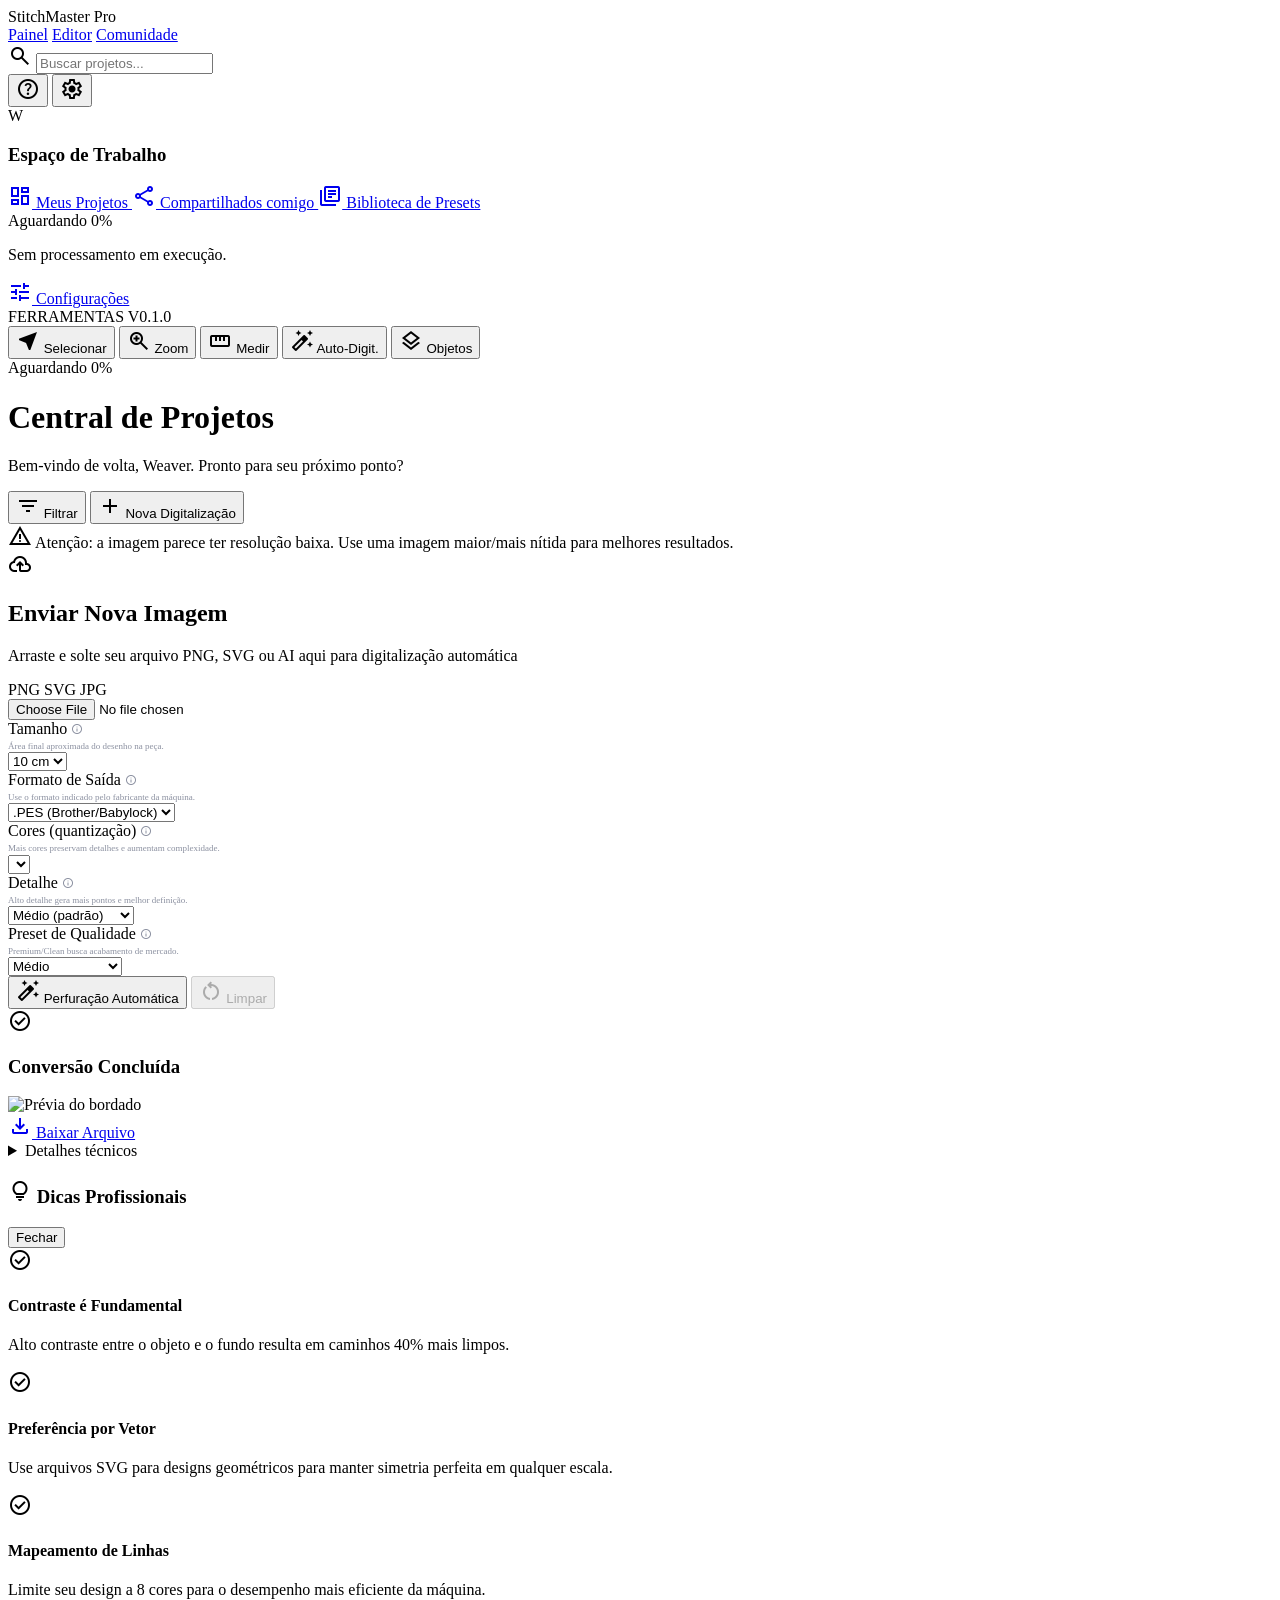
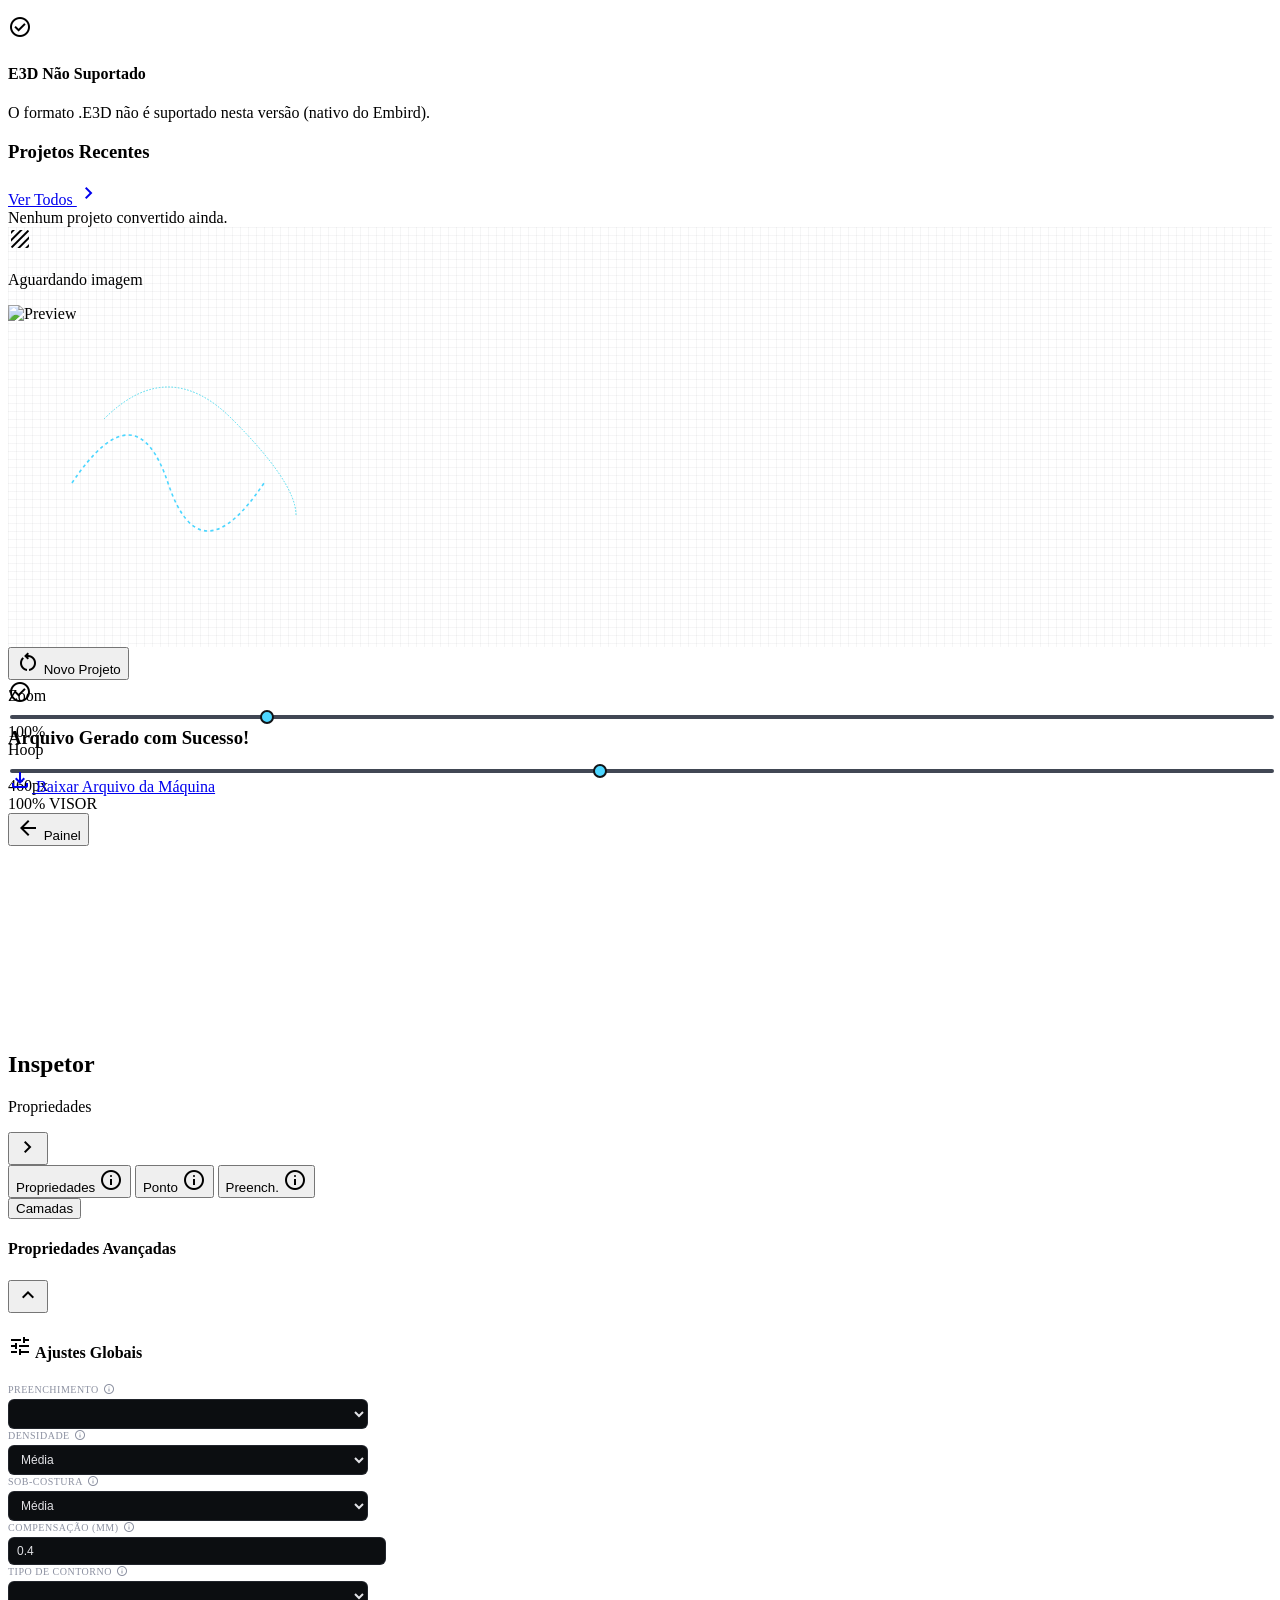
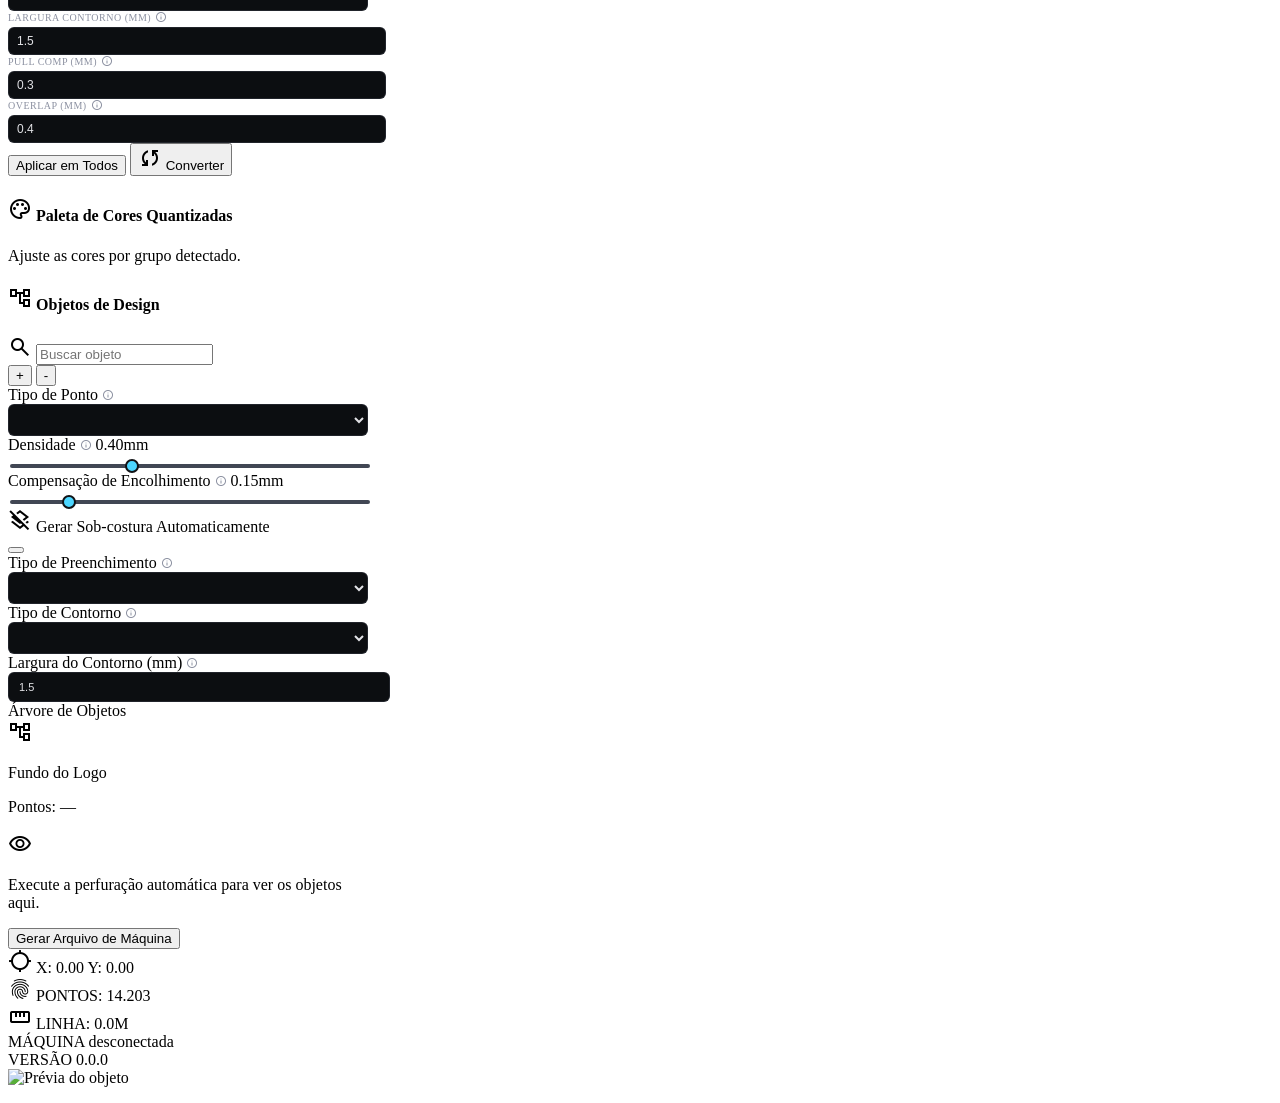
==== commit de1813e2: "Feat:  1) nova opção de qualidade automática nas configurações com persistência real, 2) aplicação a" ====
--- a/index.html
+++ b/index.html
@@ -148,6 +148,23 @@
   #inspectorResizeHandle:hover {
     background: rgba(76,214,255,.2);
   }
+  .label-info {
+    display: inline-flex;
+    align-items: center;
+    gap: 4px;
+  }
+  .label-info .material-symbols-outlined {
+    font-size: 12px;
+    color: #8b90a0;
+    cursor: help;
+  }
+  .field-help {
+    display: block;
+    margin-top: 2px;
+    font-size: 9px;
+    color: #8b90a0;
+    line-height: 1.35;
+  }
 </style>
 </head>
 <body class="bg-surface text-on-surface font-body selection:bg-primary/30 overflow-hidden h-screen flex flex-col">
@@ -180,6 +197,18 @@
         </div>
         <label class="inline-flex items-center cursor-pointer">
           <input id="autoPreviewEnabled" type="checkbox" class="sr-only peer" checked>
+          <span class="relative w-9 h-5 bg-outline-variant rounded-full peer-checked:bg-primary transition-colors">
+            <span class="absolute top-0.5 left-0.5 h-4 w-4 bg-white rounded-full transition-transform peer-checked:translate-x-4"></span>
+          </span>
+        </label>
+      </div>
+      <div class="flex items-center justify-between rounded-lg border border-outline-variant/20 bg-surface-container-low px-3 py-2">
+        <div>
+          <p class="text-[11px] font-semibold text-on-surface">Configurar qualidade automaticamente</p>
+          <p class="text-[10px] text-outline">Seleciona parâmetros para acabamento de alta qualidade conforme a imagem.</p>
+        </div>
+        <label class="inline-flex items-center cursor-pointer">
+          <input id="autoQualityEnabled" type="checkbox" class="sr-only peer" checked>
           <span class="relative w-9 h-5 bg-outline-variant rounded-full peer-checked:bg-primary transition-colors">
             <span class="absolute top-0.5 left-0.5 h-4 w-4 bg-white rounded-full transition-transform peer-checked:translate-x-4"></span>
           </span>
@@ -262,7 +291,7 @@
   </aside>
 
   <!-- EDITOR TOOLBOX SIDEBAR (hidden initially) -->
-  <aside id="editorToolbox" class="flex-shrink-0 w-20 bg-[#1a1c1f] border-r border-[#414754]/15 flex-col items-center py-4 overflow-y-auto hidden">
+  <aside id="editorToolbox" class="flex-shrink-0 w-24 bg-[#1a1c1f] border-r border-[#414754]/15 flex-col items-center py-4 overflow-y-auto hidden">
     <div class="mb-5 text-center">
       <span class="block text-[9px] uppercase tracking-widest text-primary font-bold">FERRAMENTAS</span>
       <span class="text-[8px] text-outline">V0.1.0</span>
@@ -357,7 +386,10 @@
             <!-- Configuration Grid -->
             <div class="mt-6 grid grid-cols-2 md:grid-cols-3 gap-4">
               <div>
-                <label class="block text-[10px] uppercase tracking-widest text-outline mb-1.5">Tamanho</label>
+                <label class="block text-[10px] uppercase tracking-widest text-outline mb-1.5 label-info">Tamanho
+                  <span class="material-symbols-outlined" title="Define o tamanho final do bordado em centímetros.">info</span>
+                </label>
+                <span class="field-help">Área final aproximada do desenho na peça.</span>
                 <select id="sizeCm" name="sizeCm" class="w-full bg-surface-container-lowest border border-outline-variant/30 text-on-surface rounded-lg px-3 py-2 text-sm focus:ring-1 focus:ring-primary outline-none">
                   <option value="10">10 cm</option>
                   <option value="20">20 cm</option>
@@ -365,7 +397,10 @@
                 </select>
               </div>
               <div>
-                <label class="block text-[10px] uppercase tracking-widest text-outline mb-1.5">Formato de Saída</label>
+                <label class="block text-[10px] uppercase tracking-widest text-outline mb-1.5 label-info">Formato de Saída
+                  <span class="material-symbols-outlined" title="Escolhe o formato compatível com a máquina de bordado.">info</span>
+                </label>
+                <span class="field-help">Use o formato indicado pelo fabricante da máquina.</span>
                 <select id="format" name="format" class="w-full bg-surface-container-lowest border border-outline-variant/30 text-on-surface rounded-lg px-3 py-2 text-sm focus:ring-1 focus:ring-primary outline-none">
                   <option value="PES" selected>.PES (Brother/Babylock)</option>
                   <option value="DST">.DST (Tajima)</option>
@@ -376,13 +411,19 @@
                 </select>
               </div>
               <div>
-                <label class="block text-[10px] uppercase tracking-widest text-outline mb-1.5">Cores (quantização)</label>
+                <label class="block text-[10px] uppercase tracking-widest text-outline mb-1.5 label-info">Cores (quantização)
+                  <span class="material-symbols-outlined" title="Quantidade de cores que o sistema tentará preservar no bordado.">info</span>
+                </label>
+                <span class="field-help">Mais cores preservam detalhes e aumentam complexidade.</span>
                 <select id="colors" name="colors" class="w-full bg-surface-container-lowest border border-outline-variant/30 text-on-surface rounded-lg px-3 py-2 text-sm focus:ring-1 focus:ring-primary outline-none">
                   <!-- Populated by JS -->
                 </select>
               </div>
               <div>
-                <label class="block text-[10px] uppercase tracking-widest text-outline mb-1.5">Detalhe</label>
+                <label class="block text-[10px] uppercase tracking-widest text-outline mb-1.5 label-info">Detalhe
+                  <span class="material-symbols-outlined" title="Controla o nível de detalhamento dos pontos gerados.">info</span>
+                </label>
+                <span class="field-help">Alto detalhe gera mais pontos e melhor definição.</span>
                 <select id="detail" name="detail" class="w-full bg-surface-container-lowest border border-outline-variant/30 text-on-surface rounded-lg px-3 py-2 text-sm focus:ring-1 focus:ring-primary outline-none">
                   <option value="low">Baixo (mais leve)</option>
                   <option value="medium" selected>Médio (padrão)</option>
@@ -390,7 +431,10 @@
                 </select>
               </div>
               <div>
-                <label class="block text-[10px] uppercase tracking-widest text-outline mb-1.5">Preset de Qualidade</label>
+                <label class="block text-[10px] uppercase tracking-widest text-outline mb-1.5 label-info">Preset de Qualidade
+                  <span class="material-symbols-outlined" title="Aplica um conjunto de parâmetros de bordado pronto para uso.">info</span>
+                </label>
+                <span class="field-help">Premium/Clean busca acabamento de mercado.</span>
                 <select id="qualityPreset" name="qualityPreset" class="w-full bg-surface-container-lowest border border-outline-variant/30 text-on-surface rounded-lg px-3 py-2 text-sm focus:ring-1 focus:ring-primary outline-none">
                   <option value="leve">Leve</option>
                   <option value="medio" selected>Médio</option>
@@ -598,11 +642,11 @@
     <!-- Inspector Tabs -->
     <nav class="flex border-b border-outline-variant/10">
       <button onclick="switchInspTab('props', this)" id="inspTabProps"
-        class="py-3 text-[10px] font-bold text-primary border-b border-primary flex-1 transition-colors">Propriedades</button>
+        class="py-3 text-[10px] font-bold text-primary border-b border-primary flex-1 transition-colors">Propriedades <span class="material-symbols-outlined align-middle text-[10px]" title="Configurações globais e edição dos objetos.">info</span></button>
       <button onclick="switchInspTab('stitch', this)" id="inspTabStitch"
-        class="py-3 text-[10px] text-on-surface-variant hover:text-on-surface flex-1 transition-colors">Ponto</button>
+        class="py-3 text-[10px] text-on-surface-variant hover:text-on-surface flex-1 transition-colors">Ponto <span class="material-symbols-outlined align-middle text-[10px]" title="Ajustes de densidade e compensação dos pontos.">info</span></button>
       <button onclick="switchInspTab('fill', this)" id="inspTabFill"
-        class="py-3 text-[10px] text-on-surface-variant hover:text-on-surface flex-1 transition-colors">Preench.</button>
+        class="py-3 text-[10px] text-on-surface-variant hover:text-on-surface flex-1 transition-colors">Preench. <span class="material-symbols-outlined align-middle text-[10px]" title="Configuração do tipo e espessura de preenchimento/contorno.">info</span></button>
       <button onclick="switchInspTab('layers', this)" id="inspTabLayers"
         class="py-3 text-[10px] text-on-surface-variant hover:text-on-surface flex-1 transition-colors">Camadas</button>
     </nav>
@@ -625,11 +669,15 @@
           </h4>
           <div class="grid grid-cols-1 gap-2">
             <div class="objField">
-              <label>Preenchimento</label>
+              <label class="label-info">Preenchimento
+                <span class="material-symbols-outlined" title="Define o padrão de preenchimento principal das áreas.">info</span>
+              </label>
               <select id="bulkFillType" class="inspector-select"></select>
             </div>
             <div class="objField">
-              <label>Densidade</label>
+              <label class="label-info">Densidade
+                <span class="material-symbols-outlined" title="Controla o espaçamento entre linhas de ponto.">info</span>
+              </label>
               <select id="bulkDensity" class="inspector-select">
                 <option value="low">Baixa</option>
                 <option value="medium" selected>Média</option>
@@ -637,7 +685,9 @@
               </select>
             </div>
             <div class="objField">
-              <label>Sob-costura</label>
+              <label class="label-info">Sob-costura
+                <span class="material-symbols-outlined" title="Camada de base que melhora estabilidade e acabamento.">info</span>
+              </label>
               <select id="bulkUnderlay" class="inspector-select">
                 <option value="none">Desligada</option>
                 <option value="low">Baixa</option>
@@ -646,23 +696,33 @@
               </select>
             </div>
             <div class="objField">
-              <label>Compensação (mm)</label>
+              <label class="label-info">Compensação (mm)
+                <span class="material-symbols-outlined" title="Compensa encolhimento do tecido no bordado.">info</span>
+              </label>
               <input id="bulkShrink" type="number" min="0" max="2" step="0.1" value="0.4" class="inspector-input"/>
             </div>
             <div class="objField">
-              <label>Tipo de Contorno</label>
+              <label class="label-info">Tipo de Contorno
+                <span class="material-symbols-outlined" title="Escolhe o estilo de ponto para bordas do desenho.">info</span>
+              </label>
               <select id="bulkOutlineType" class="inspector-select"></select>
             </div>
             <div class="objField">
-              <label>Largura Contorno (mm)</label>
+              <label class="label-info">Largura Contorno (mm)
+                <span class="material-symbols-outlined" title="Espessura visual das bordas em milímetros.">info</span>
+              </label>
               <input id="bulkOutlineWidth" type="number" min="0.5" max="4" step="0.1" value="1.5" class="inspector-input"/>
             </div>
             <div class="objField">
-              <label>Pull Comp (mm)</label>
+              <label class="label-info">Pull Comp (mm)
+                <span class="material-symbols-outlined" title="Compensa tração lateral do tecido durante costura.">info</span>
+              </label>
               <input id="bulkOutlinePull" type="number" min="0" max="0.8" step="0.1" value="0.3" class="inspector-input"/>
             </div>
             <div class="objField">
-              <label>Overlap (mm)</label>
+              <label class="label-info">Overlap (mm)
+                <span class="material-symbols-outlined" title="Sobreposição entre áreas para evitar falhas visuais.">info</span>
+              </label>
               <input id="bulkOutlineOverlap" type="number" min="0" max="1" step="0.1" value="0.4" class="inspector-input"/>
             </div>
           </div>
@@ -711,13 +771,17 @@
       <!-- Tab: Stitch Settings -->
       <div id="inspPanelStitch" class="hidden">
         <div class="space-y-2 mb-4">
-          <label class="block text-[10px] uppercase tracking-widest text-outline">Tipo de Ponto</label>
+          <label class="block text-[10px] uppercase tracking-widest text-outline label-info">Tipo de Ponto
+            <span class="material-symbols-outlined" title="Seleciona o estilo principal de costura do preenchimento.">info</span>
+          </label>
           <select id="inspFillType" class="inspector-select"></select>
         </div>
 
         <div class="space-y-3 mb-4">
           <div class="flex justify-between items-center">
-            <label class="text-[10px] uppercase tracking-widest text-outline">Densidade</label>
+            <label class="text-[10px] uppercase tracking-widest text-outline label-info">Densidade
+              <span class="material-symbols-outlined" title="Ajusta compactação dos pontos para cobertura e textura.">info</span>
+            </label>
             <span id="inspDensityVal" class="text-xs font-mono text-primary">0.40mm</span>
           </div>
           <input id="inspDensityRange" type="range" class="custom-range" min="1" max="10" value="4" oninput="document.getElementById('inspDensityVal').textContent = (this.value * 0.1).toFixed(2) + 'mm'"/>
@@ -725,7 +789,9 @@
 
         <div class="space-y-3 mb-4">
           <div class="flex justify-between items-center">
-            <label class="text-[10px] uppercase tracking-widest text-outline">Compensação de Encolhimento</label>
+            <label class="text-[10px] uppercase tracking-widest text-outline label-info">Compensação de Encolhimento
+              <span class="material-symbols-outlined" title="Corrige deformação do tecido após aplicação dos pontos.">info</span>
+            </label>
             <span id="inspShrinkVal" class="text-xs font-mono text-primary">0.15mm</span>
           </div>
           <input id="inspShrinkRange" type="range" class="custom-range" min="0" max="20" value="3" oninput="document.getElementById('inspShrinkVal').textContent = (this.value * 0.05).toFixed(2) + 'mm'"/>
@@ -755,15 +821,21 @@
       <!-- Tab: Fill Types -->
       <div id="inspPanelFill" class="hidden space-y-4">
         <div>
-          <label class="block text-[10px] uppercase tracking-widest text-outline mb-2">Tipo de Preenchimento</label>
+          <label class="block text-[10px] uppercase tracking-widest text-outline mb-2 label-info">Tipo de Preenchimento
+            <span class="material-symbols-outlined" title="Estilo de trama para preencher áreas internas.">info</span>
+          </label>
           <select id="inspFillType2" class="inspector-select"></select>
         </div>
         <div>
-          <label class="block text-[10px] uppercase tracking-widest text-outline mb-2">Tipo de Contorno</label>
+          <label class="block text-[10px] uppercase tracking-widest text-outline mb-2 label-info">Tipo de Contorno
+            <span class="material-symbols-outlined" title="Define o desenho do ponto aplicado nas bordas.">info</span>
+          </label>
           <select id="inspOutlineType" class="inspector-select"></select>
         </div>
         <div>
-          <label class="block text-[10px] uppercase tracking-widest text-outline mb-2">Largura do Contorno (mm)</label>
+          <label class="block text-[10px] uppercase tracking-widest text-outline mb-2 label-info">Largura do Contorno (mm)
+            <span class="material-symbols-outlined" title="Aumenta ou reduz espessura da borda do desenho.">info</span>
+          </label>
           <input id="inspOutlineWidth" type="number" value="1.5" step="0.1" min="0.5" max="4" class="inspector-input"/>
         </div>
       </div>
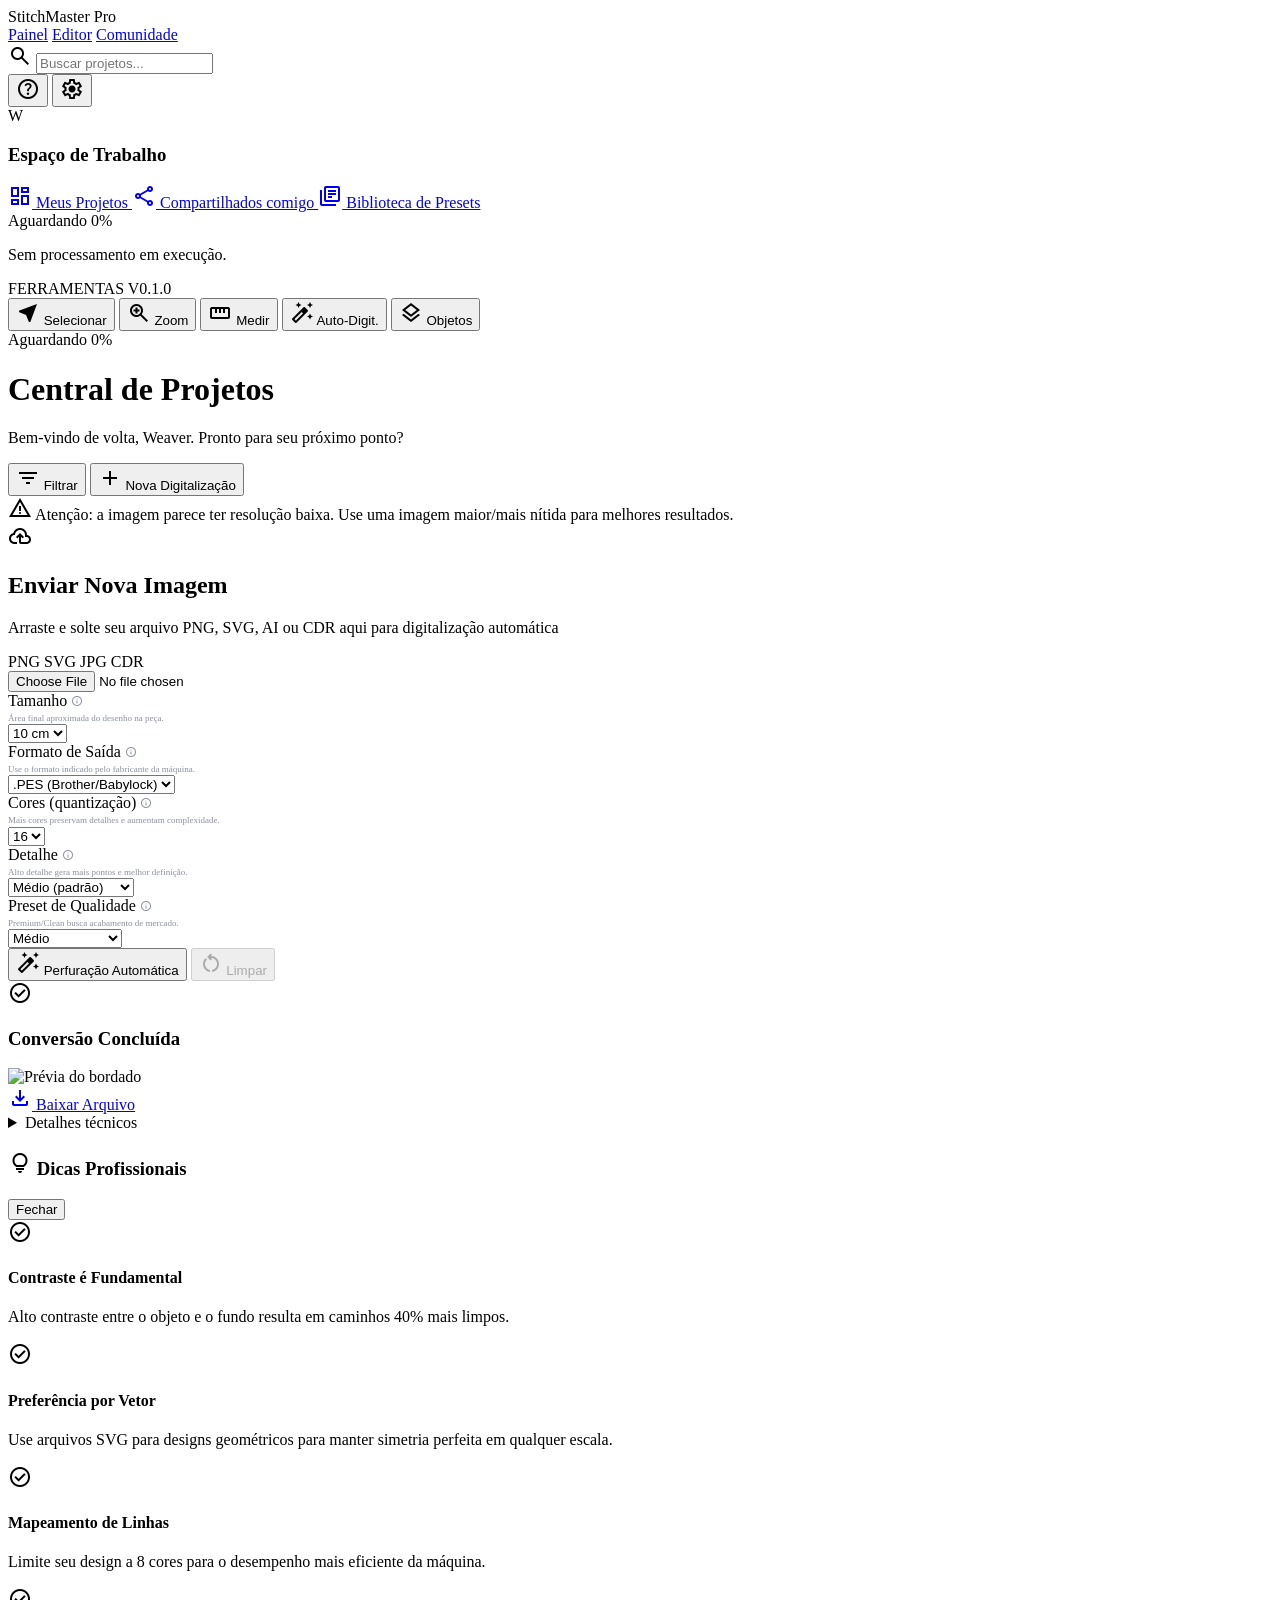
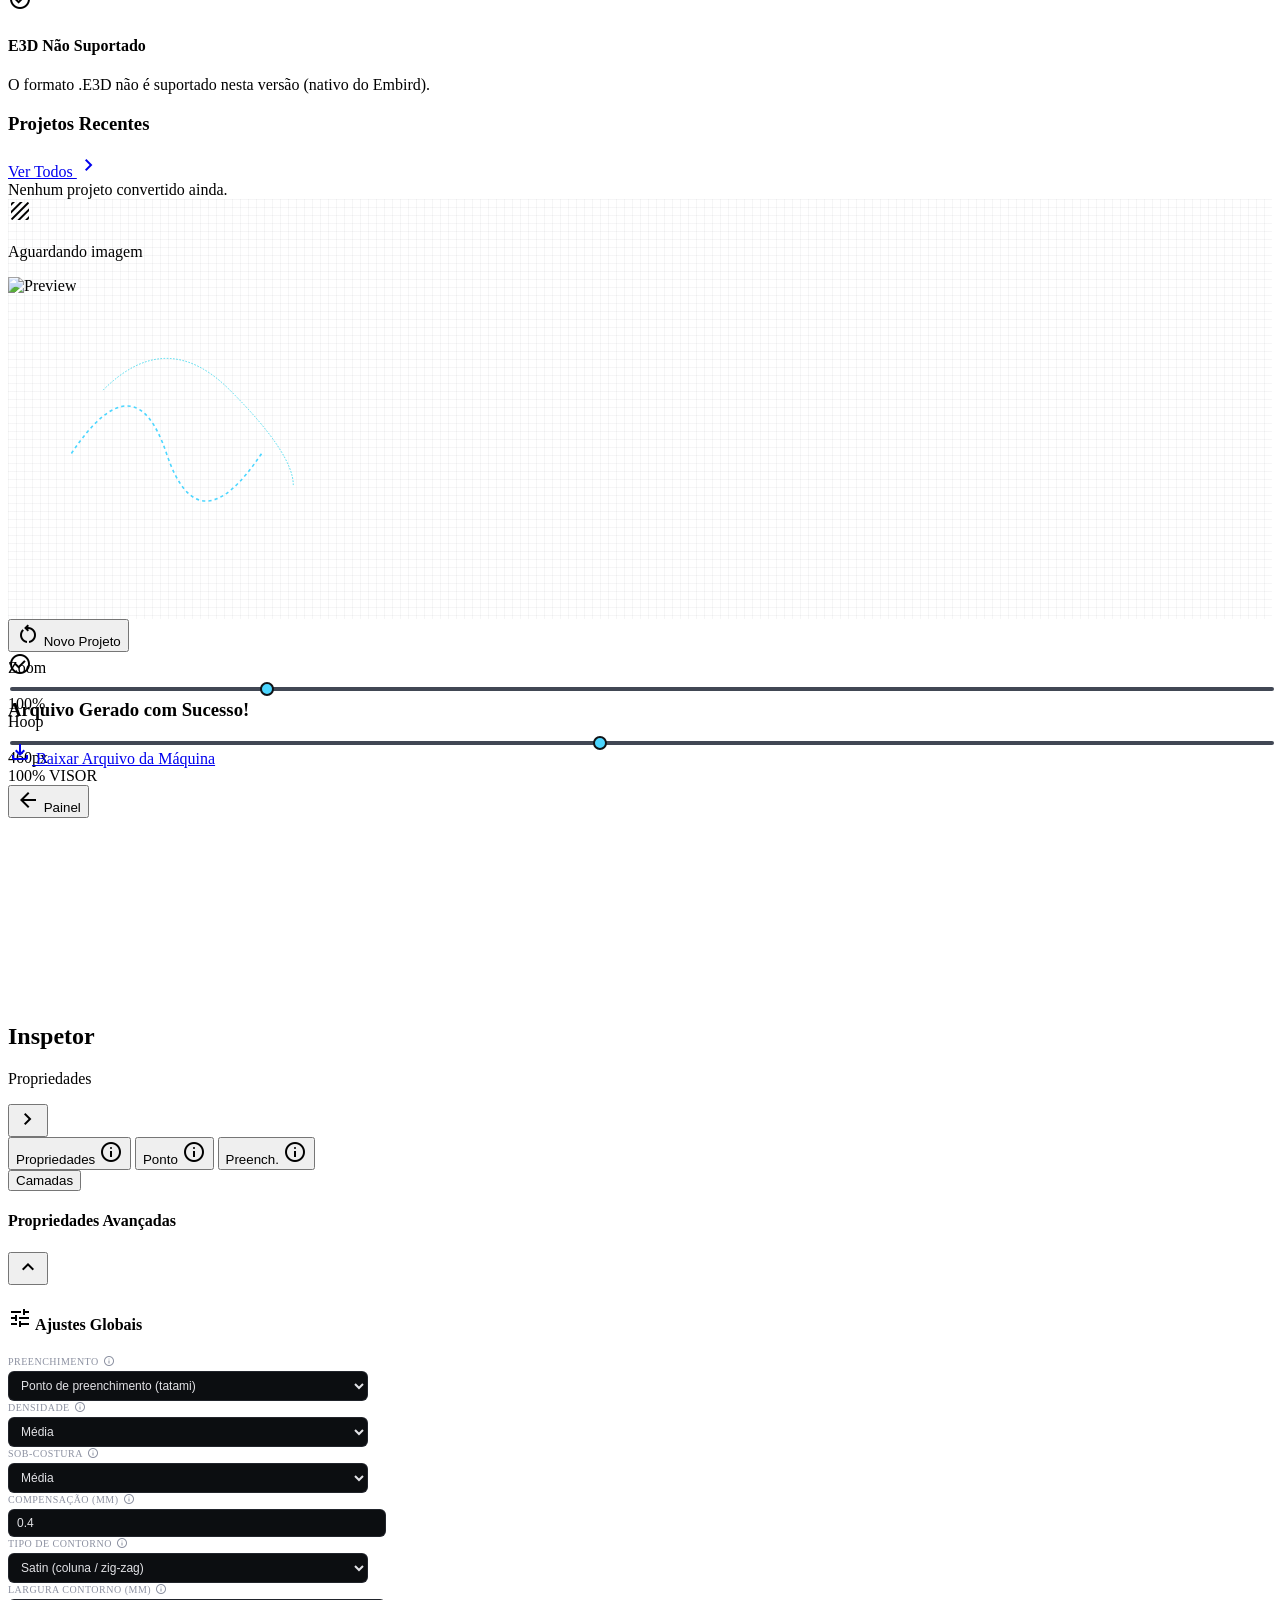
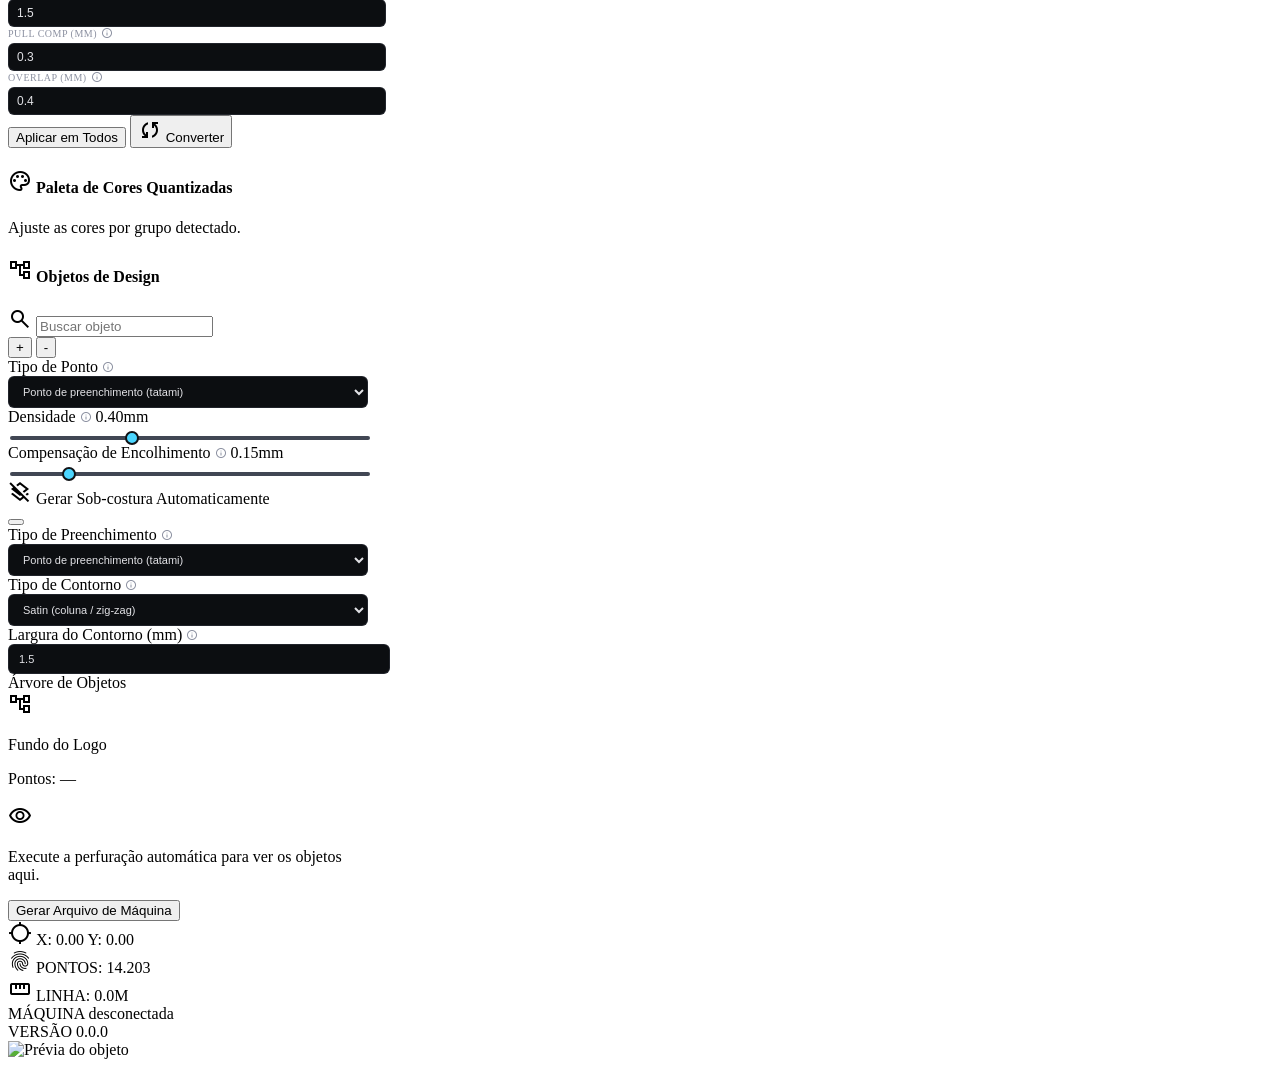
==== commit 57247d39: "feat: evolui auto-perfuracao com foco em fidelidade PNG/SVG Melhorias principais aplicadas:\n- motor" ====
--- a/index.html
+++ b/index.html
@@ -214,6 +214,16 @@
           </span>
         </label>
       </div>
+      <div>
+        <label class="block text-[10px] uppercase tracking-widest text-outline mb-2">Perfil de tecido</label>
+        <select id="fabricProfile" class="w-full bg-surface-container-lowest border border-outline-variant/30 rounded px-3 py-2 text-sm text-on-surface focus:ring-1 focus:ring-primary focus:border-primary outline-none transition-all">
+          <option value="brim" selected>Brim / sarja (estável)</option>
+          <option value="malha">Malha (elástico)</option>
+          <option value="toalha">Toalha / felpudo</option>
+          <option value="jeans">Jeans / denim</option>
+        </select>
+        <p class="text-[10px] text-outline mt-1.5">A autoqualidade ajusta densidade, underlay e compensações conforme o tecido.</p>
+      </div>
       <div class="flex gap-3 pt-2">
         <button id="btnCancelApiSettings" class="flex-1 py-2 rounded text-sm font-bold bg-surface-container hover:bg-surface-container-high transition-colors text-on-surface-variant">Cancelar</button>
         <button id="btnSaveApiSettings" class="flex-1 py-2 rounded text-sm font-bold bg-gradient-to-br from-primary to-primary-container text-on-primary hover:opacity-90 transition-opacity">Salvar</button>
@@ -244,7 +254,7 @@
     <button class="p-2 text-on-surface-variant hover:bg-surface-container-high rounded transition-colors">
       <span class="material-symbols-outlined text-[18px]">help</span>
     </button>
-    <button id="btnApiSettings" class="p-2 text-on-surface-variant hover:bg-surface-container-high rounded transition-colors" title="Configurar API">
+    <button id="btnApiSettings" type="button" onclick="if (window.openApiSettings) window.openApiSettings();" class="p-2 text-on-surface-variant hover:bg-surface-container-high rounded transition-colors" title="Configurar API">
       <span class="material-symbols-outlined text-[18px]">settings</span>
     </button>
     <div class="h-7 w-7 rounded-full overflow-hidden border border-outline-variant/30 bg-primary-container ml-1">
@@ -284,9 +294,6 @@
         </div>
         <p id="stageSubtext" class="text-[9px] text-outline mt-2">Sem processamento em execução.</p>
       </div>
-      <a href="#" onclick="event.preventDefault(); openApiSettings()" class="flex items-center gap-3 px-3 py-2 text-on-surface-variant hover:bg-surface-container-highest rounded-xl font-medium text-sm transition-all">
-        <span class="material-symbols-outlined text-[18px]">tune</span> Configurações
-      </a>
     </div>
   </aside>
 
@@ -374,13 +381,14 @@
                 <span class="material-symbols-outlined text-2xl">cloud_upload</span>
               </div>
               <h2 id="uploadTitle" class="font-headline font-bold text-lg text-on-surface mb-1">Enviar Nova Imagem</h2>
-              <p id="uploadSub" class="text-on-surface-variant text-xs mb-4 text-center px-8">Arraste e solte seu arquivo PNG, SVG ou AI aqui para digitalização automática</p>
-              <div class="flex gap-3">
+              <p id="uploadSub" class="text-on-surface-variant text-xs mb-4 text-center px-8">Arraste e solte seu arquivo PNG, SVG, AI ou CDR aqui para digitalização automática</p>
+              <div id="uploadFormatBadges" class="flex gap-3">
                 <span class="text-[9px] font-bold text-outline-variant uppercase tracking-widest px-3 py-1 bg-surface-container-lowest rounded border border-outline-variant/10">PNG</span>
                 <span class="text-[9px] font-bold text-outline-variant uppercase tracking-widest px-3 py-1 bg-surface-container-lowest rounded border border-outline-variant/10">SVG</span>
                 <span class="text-[9px] font-bold text-outline-variant uppercase tracking-widest px-3 py-1 bg-surface-container-lowest rounded border border-outline-variant/10">JPG</span>
-              </div>
-              <input id="image" name="image" type="file" accept="image/*" required class="hidden"/>
+                <span class="text-[9px] font-bold text-outline-variant uppercase tracking-widest px-3 py-1 bg-surface-container-lowest rounded border border-outline-variant/10">CDR</span>
+              </div>
+              <input id="image" name="image" type="file" accept="image/*,.svg,.ai,.cdr" required class="hidden"/>
             </div>
 
             <!-- Configuration Grid -->
@@ -446,7 +454,7 @@
 
             <!-- Action Buttons -->
             <div class="mt-6 flex flex-wrap gap-3 items-center">
-              <button type="button" id="btnAutoPunch"
+              <button type="button" id="btnAutoPunch" onclick="if (window.handleAutoPunchClick) window.handleAutoPunchClick();"
                 class="flex items-center gap-2 px-5 py-2.5 bg-gradient-to-br from-primary to-primary-container text-on-primary font-bold text-sm rounded hover:opacity-90 transition-all shadow-lg shadow-primary/10">
                 <span class="material-symbols-outlined text-[16px]">auto_fix_high</span>
                 Perfuração Automática
@@ -901,6 +909,6 @@
   <p id="objectPreviewLabel" class="text-[10px] text-on-surface-variant mt-1 truncate"></p>
 </div>
 
-<script src="js/app.js"></script>
+<script src="js/app.js?v=20260328-2"></script>
 </body>
 </html>
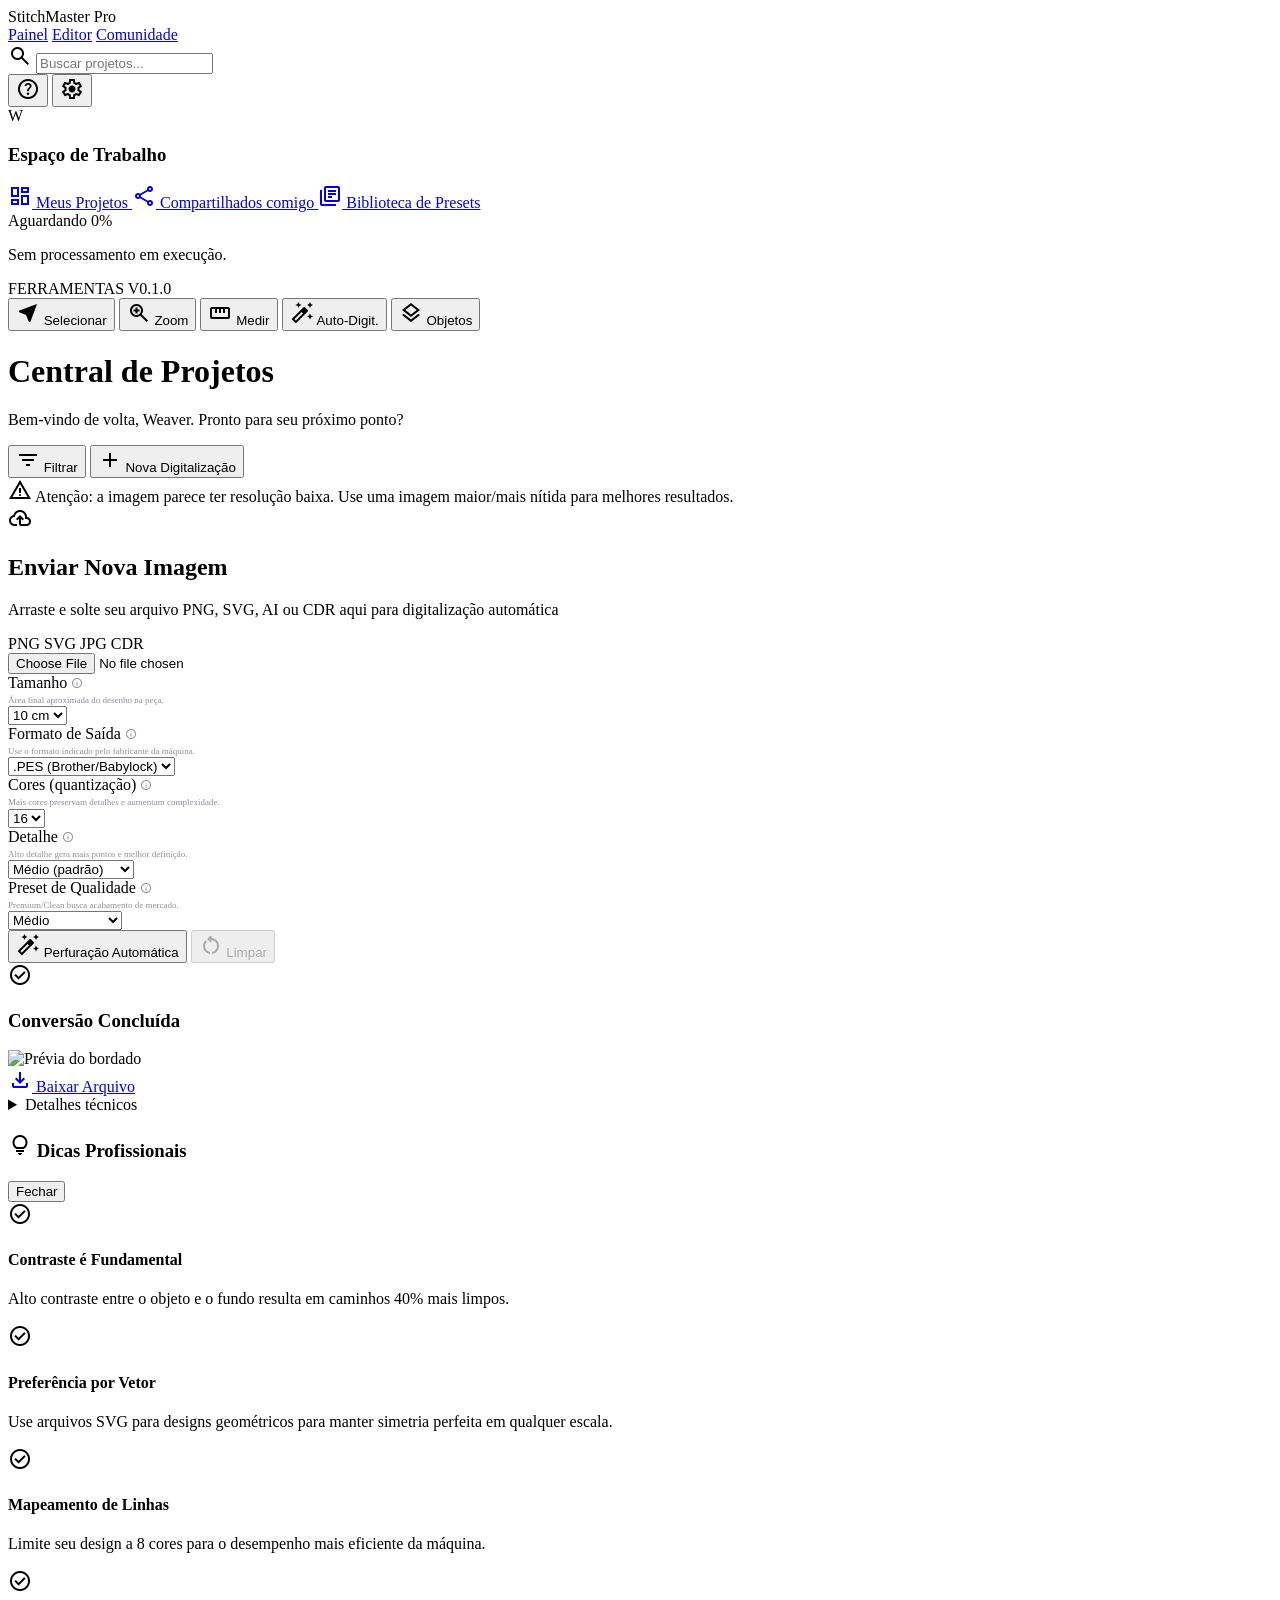
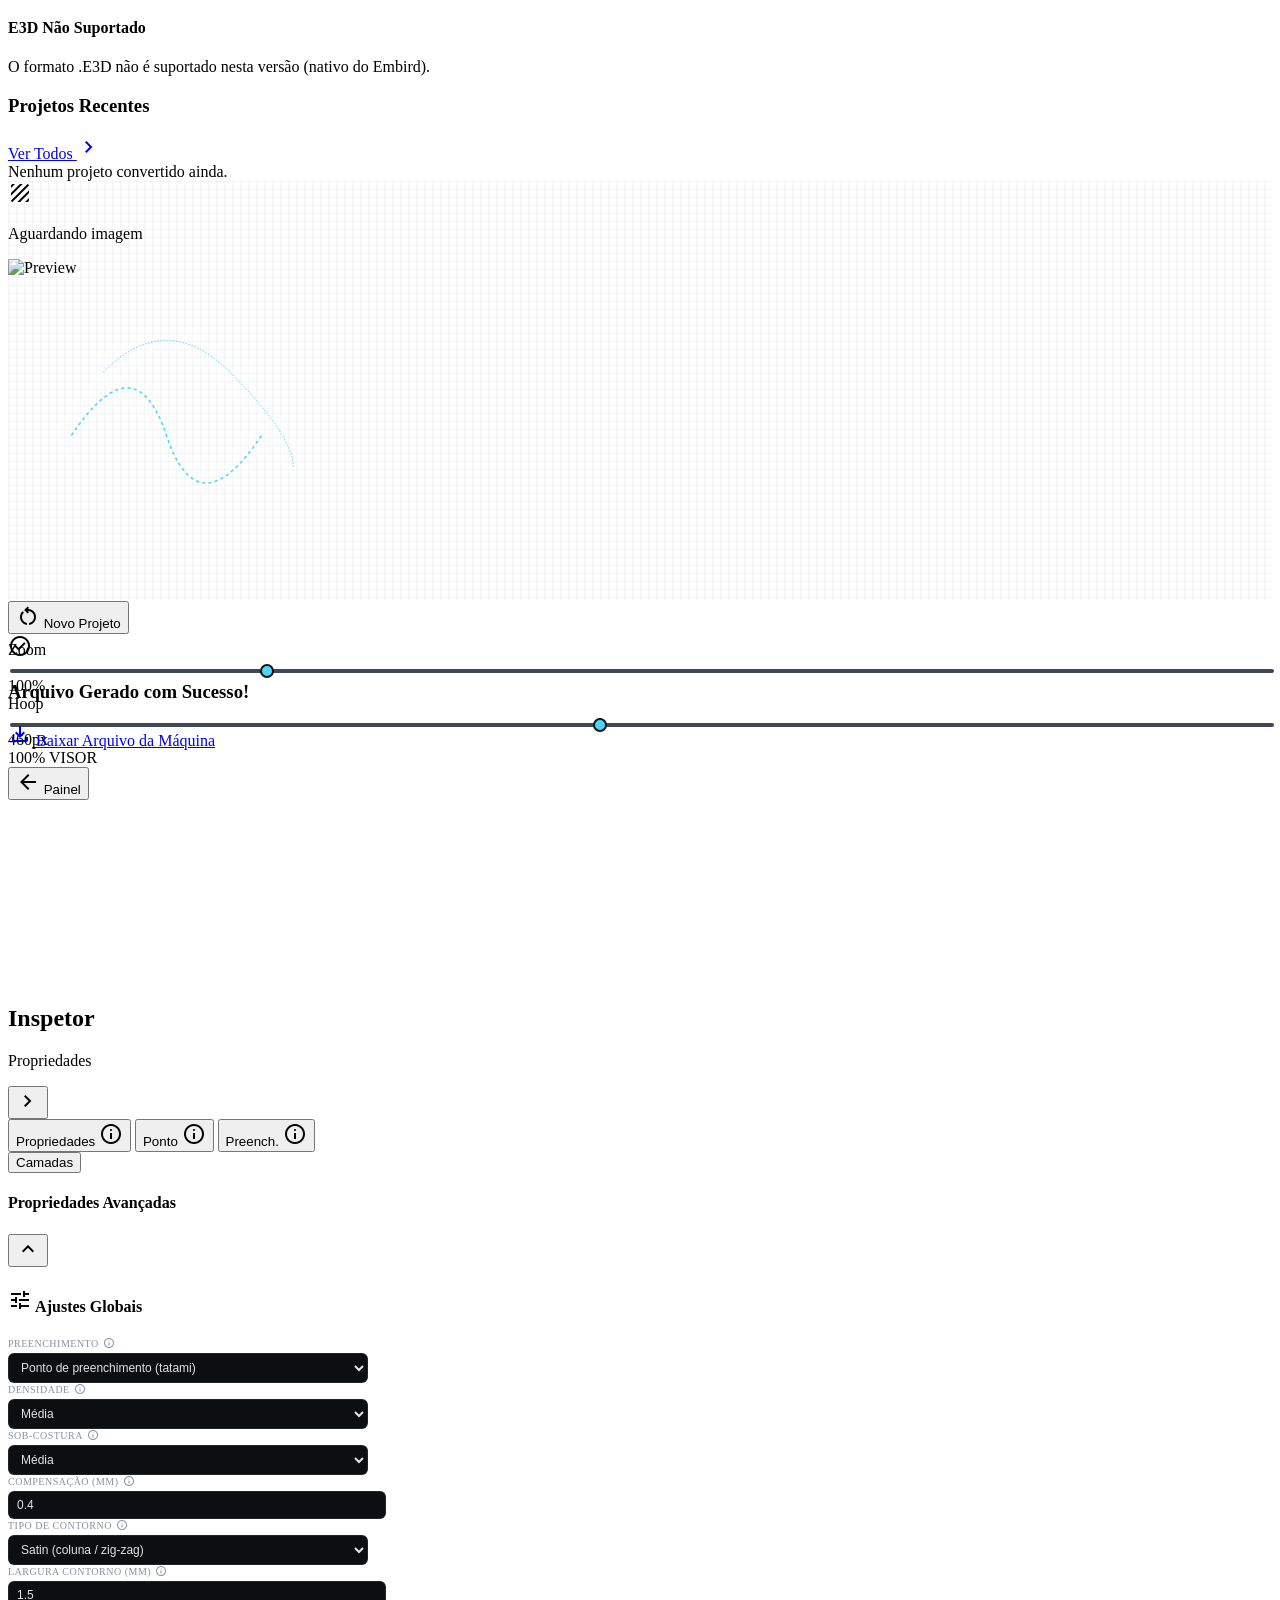
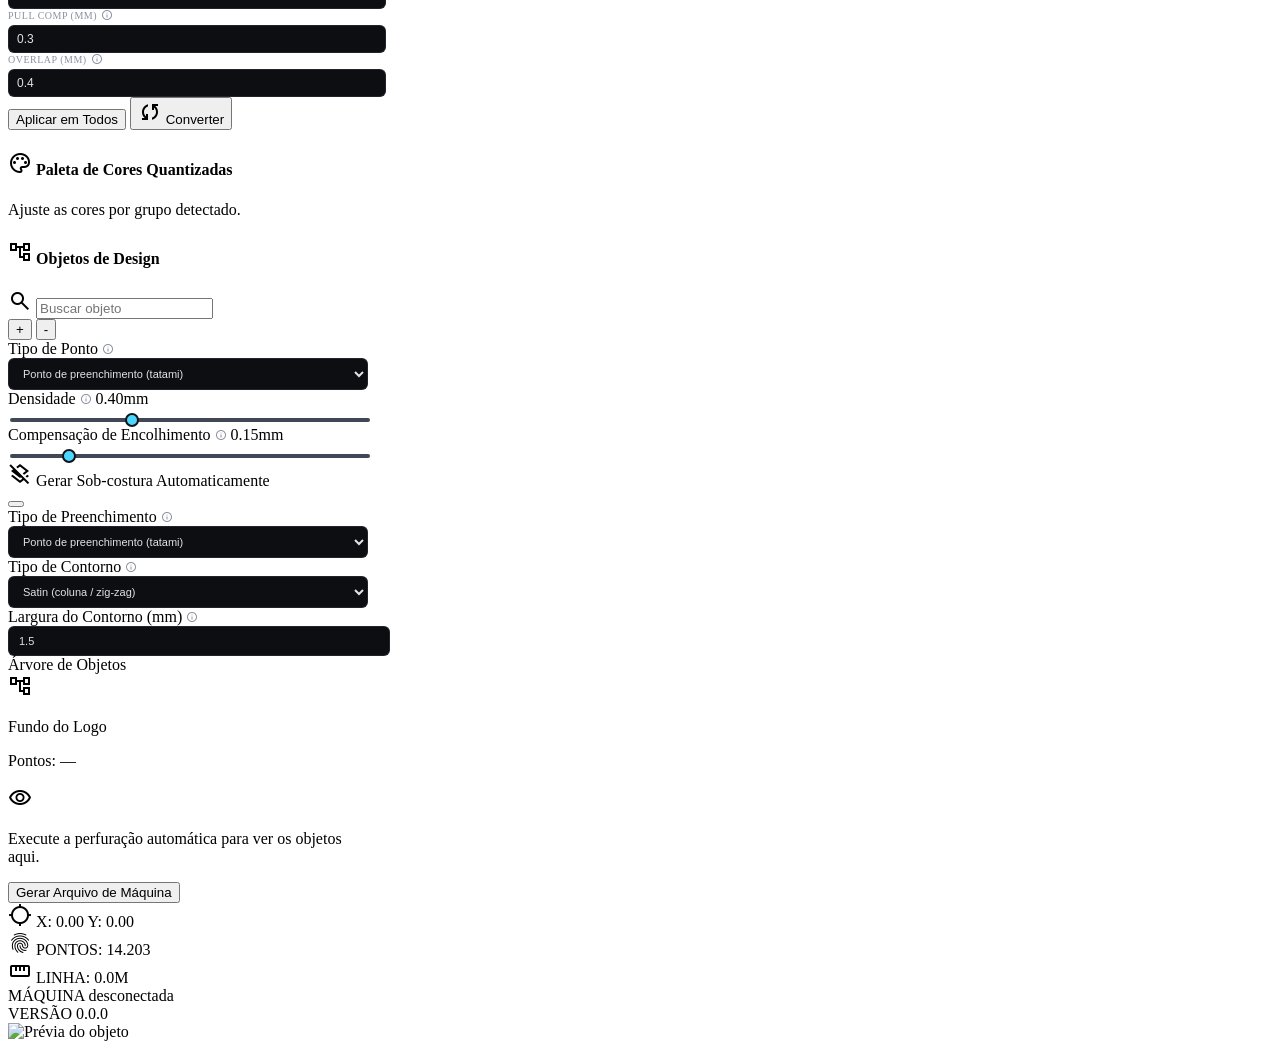
==== commit f501eb46: "fix: Melhorias na imagem e correção de bugs" ====
--- a/index.html
+++ b/index.html
@@ -195,11 +195,10 @@
           <p class="text-[11px] font-semibold text-on-surface">Preview automático</p>
           <p class="text-[10px] text-outline">Atualiza a pré-visualização após editar propriedades.</p>
         </div>
-        <label class="inline-flex items-center cursor-pointer">
+        <label class="relative inline-flex items-center w-9 h-5 cursor-pointer">
           <input id="autoPreviewEnabled" type="checkbox" class="sr-only peer" checked>
-          <span class="relative w-9 h-5 bg-outline-variant rounded-full peer-checked:bg-primary transition-colors">
-            <span class="absolute top-0.5 left-0.5 h-4 w-4 bg-white rounded-full transition-transform peer-checked:translate-x-4"></span>
-          </span>
+          <span class="absolute inset-0 rounded-full bg-outline-variant transition-colors duration-200 peer-checked:bg-primary"></span>
+          <span class="absolute left-0.5 top-0.5 h-4 w-4 rounded-full bg-white shadow-sm transition-transform duration-200 peer-checked:translate-x-4"></span>
         </label>
       </div>
       <div class="flex items-center justify-between rounded-lg border border-outline-variant/20 bg-surface-container-low px-3 py-2">
@@ -207,11 +206,10 @@
           <p class="text-[11px] font-semibold text-on-surface">Configurar qualidade automaticamente</p>
           <p class="text-[10px] text-outline">Seleciona parâmetros para acabamento de alta qualidade conforme a imagem.</p>
         </div>
-        <label class="inline-flex items-center cursor-pointer">
+        <label class="relative inline-flex items-center w-9 h-5 cursor-pointer">
           <input id="autoQualityEnabled" type="checkbox" class="sr-only peer" checked>
-          <span class="relative w-9 h-5 bg-outline-variant rounded-full peer-checked:bg-primary transition-colors">
-            <span class="absolute top-0.5 left-0.5 h-4 w-4 bg-white rounded-full transition-transform peer-checked:translate-x-4"></span>
-          </span>
+          <span class="absolute inset-0 rounded-full bg-outline-variant transition-colors duration-200 peer-checked:bg-primary"></span>
+          <span class="absolute left-0.5 top-0.5 h-4 w-4 rounded-full bg-white shadow-sm transition-transform duration-200 peer-checked:translate-x-4"></span>
         </label>
       </div>
       <div>
@@ -324,17 +322,6 @@
         <span class="material-symbols-outlined text-[18px]">layers</span>
         <span class="text-[9px] font-medium">Objetos</span>
       </button>
-    </div>
-    <div class="mt-auto w-full px-2 pt-4">
-      <div class="rounded border border-outline-variant/20 bg-surface-container-low px-2 py-2">
-        <div class="text-center mb-1">
-          <span id="stageTitleCompact" class="text-[8px] uppercase tracking-widest text-outline">Aguardando</span>
-          <span id="stagePercentCompact" class="block text-[9px] text-primary">0%</span>
-        </div>
-        <div class="h-1 w-full bg-surface-container-lowest rounded overflow-hidden">
-          <div id="stageBarFillCompact" class="h-full w-0 bg-gradient-to-r from-primary to-primary-container transition-all duration-300"></div>
-        </div>
-      </div>
     </div>
   </aside>
 
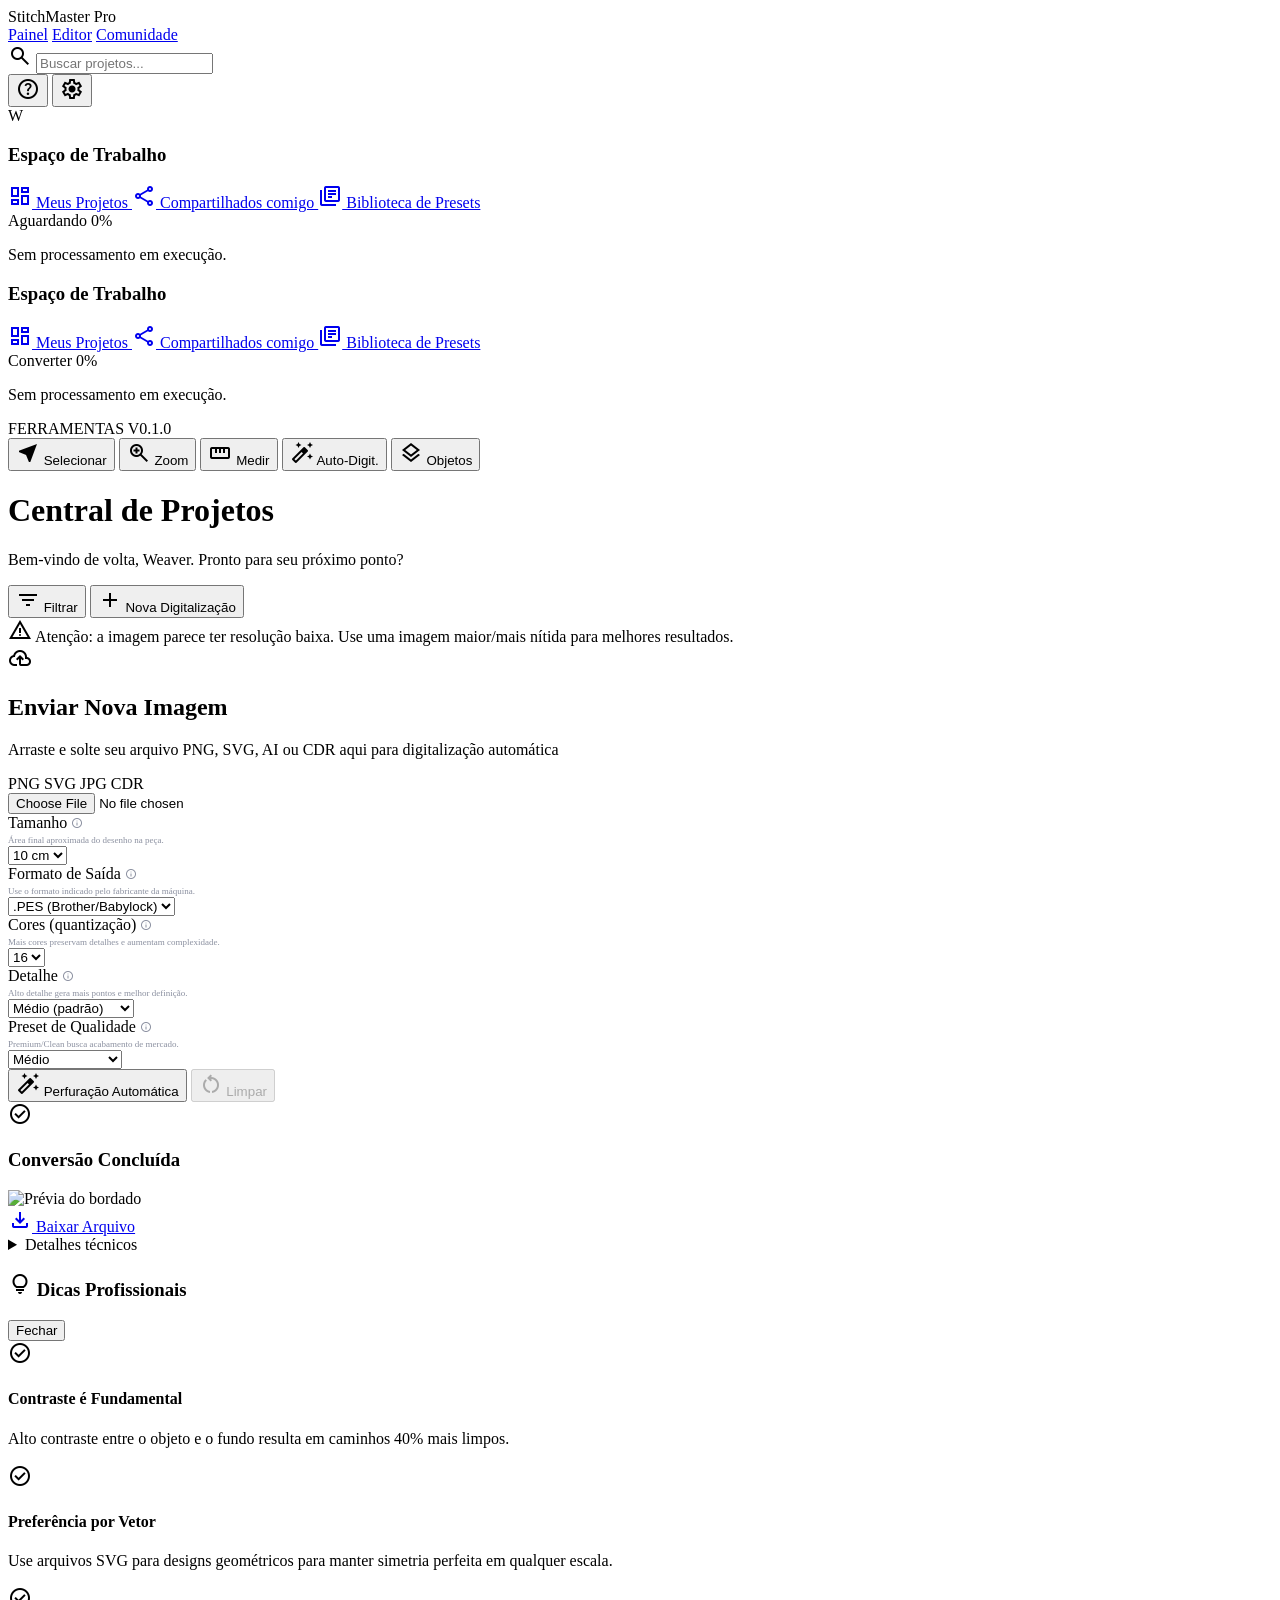
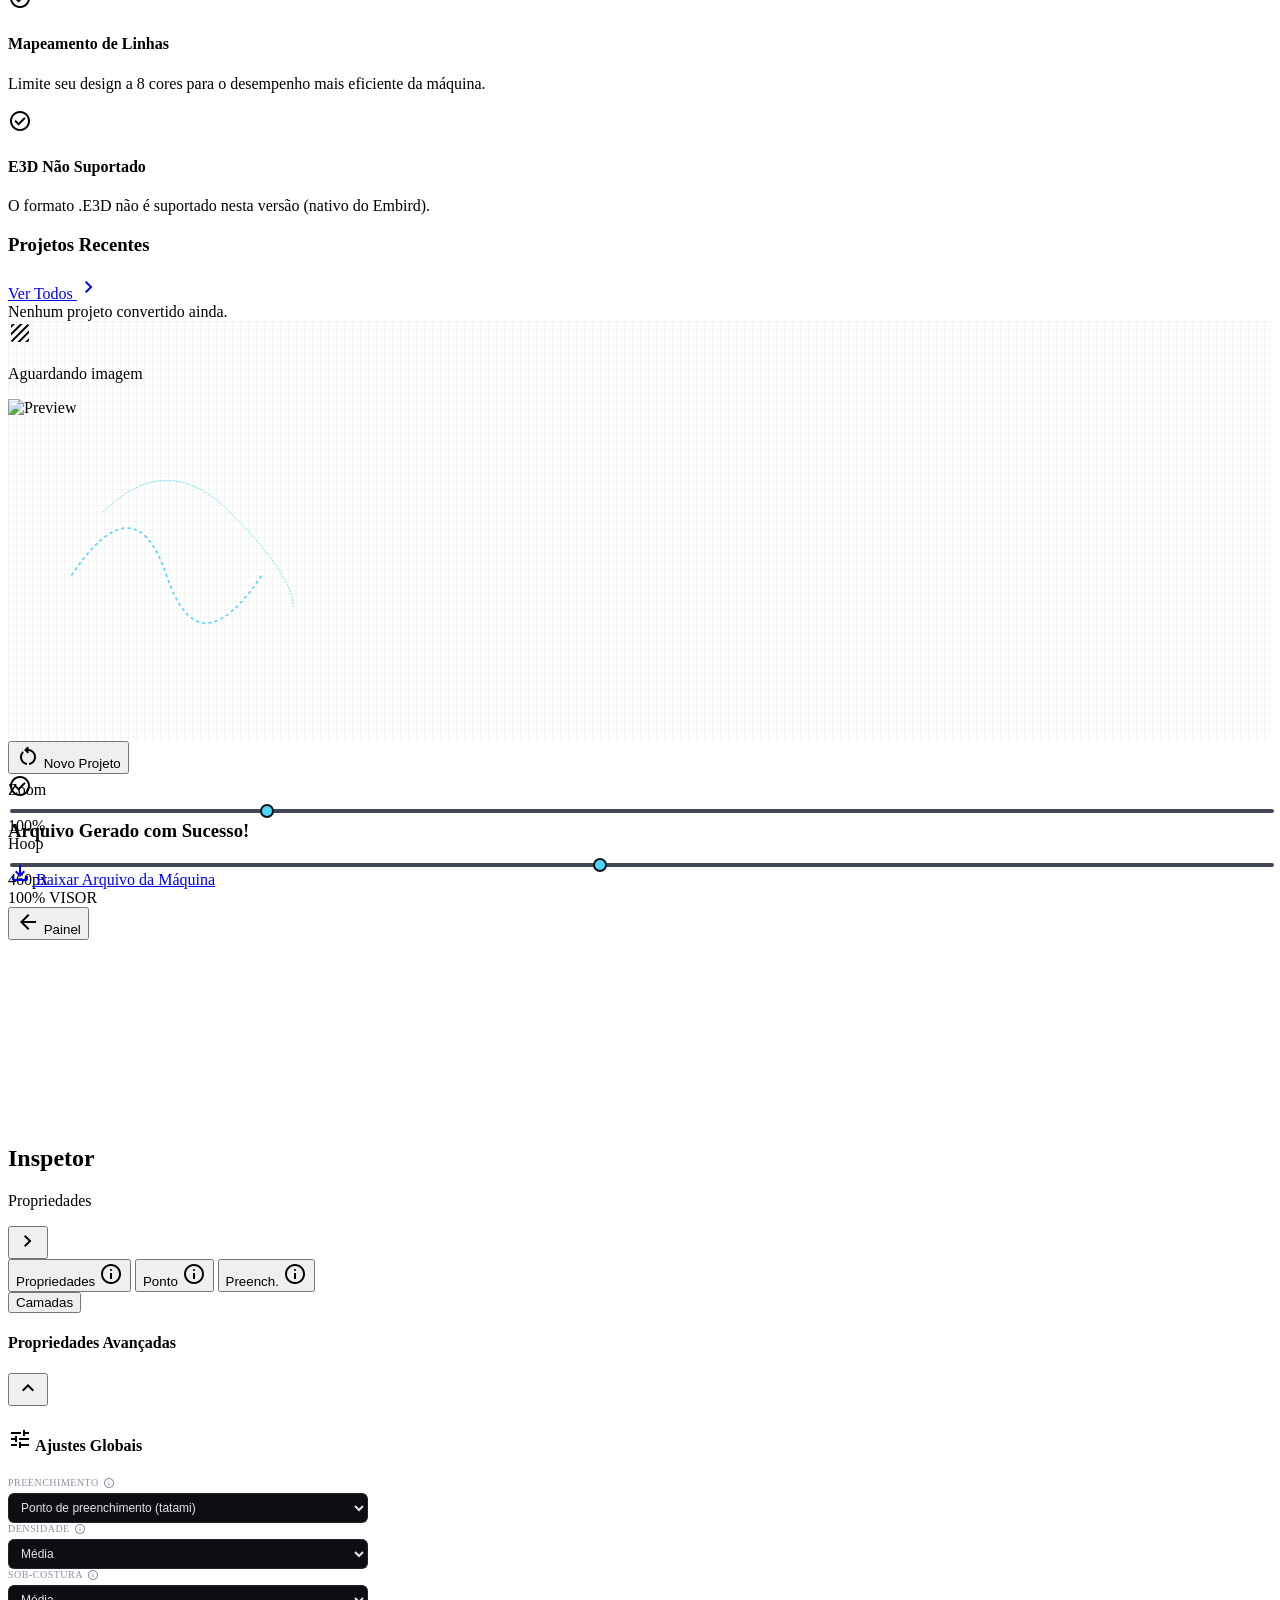
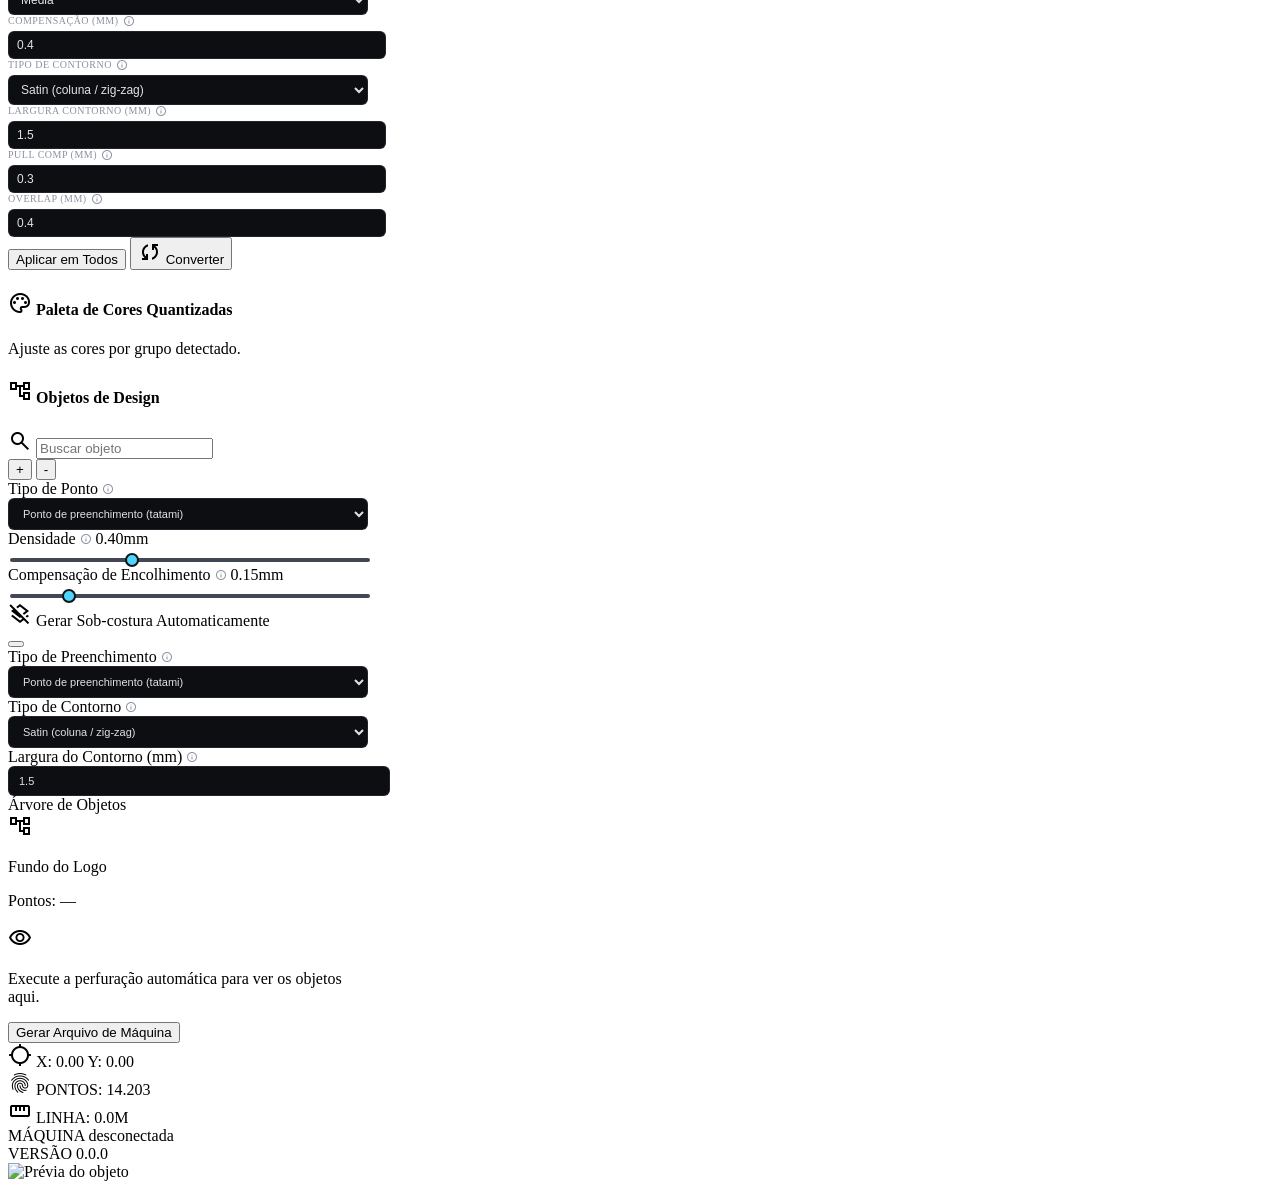
==== commit 25e77603: "fix" ====
--- a/index.html
+++ b/index.html
@@ -295,6 +295,35 @@
     </div>
   </aside>
 
+  <!-- EDITOR SIDEBAR (hidden initially) -->
+  <aside id="editorSidebar" class="hidden flex-shrink-0 w-64 bg-[#1a1c1f] border-r border-[#414754]/15 flex flex-col py-6 px-4 gap-1 overflow-y-auto">
+    <div class="mb-4 px-2">
+      <h3 class="font-headline font-bold text-[10px] uppercase tracking-widest text-outline">Espaço de Trabalho</h3>
+    </div>
+    <a id="sidebarMeusProjetos2" href="#" onclick="switchToDashView(event)"
+      class="flex items-center gap-3 px-3 py-2 text-on-surface-variant hover:bg-surface-container-highest rounded-xl font-medium text-sm transition-all">
+      <span class="material-symbols-outlined text-[18px]">dashboard</span> Meus Projetos
+    </a>
+    <a href="#" class="flex items-center gap-3 px-3 py-2 text-on-surface-variant hover:bg-surface-container-highest rounded-xl font-medium text-sm transition-all">
+      <span class="material-symbols-outlined text-[18px]">share</span> Compartilhados comigo
+    </a>
+    <a href="#" class="flex items-center gap-3 px-3 py-2 text-on-surface-variant hover:bg-surface-container-highest rounded-xl font-medium text-sm transition-all">
+      <span class="material-symbols-outlined text-[18px]">library_books</span> Biblioteca de Presets
+    </a>
+    <div class="mt-auto flex flex-col gap-2 pt-6">
+      <div class="p-4 bg-surface-container rounded-xl border border-outline-variant/10">
+        <div class="flex items-center justify-between mb-2">
+          <span class="text-[10px] font-bold text-outline uppercase">Converter</span>
+          <span class="text-[10px] text-primary">0%</span>
+        </div>
+        <div class="h-1.5 w-full bg-surface-container-lowest rounded-full overflow-hidden">
+          <div class="h-full bg-gradient-to-r from-primary to-primary-container w-0 transition-all duration-300"></div>
+        </div>
+        <p class="text-[9px] text-outline mt-2">Sem processamento em execução.</p>
+      </div>
+    </div>
+  </aside>
+
   <!-- EDITOR TOOLBOX SIDEBAR (hidden initially) -->
   <aside id="editorToolbox" class="flex-shrink-0 w-24 bg-[#1a1c1f] border-r border-[#414754]/15 flex-col items-center py-4 overflow-y-auto hidden">
     <div class="mb-5 text-center">
